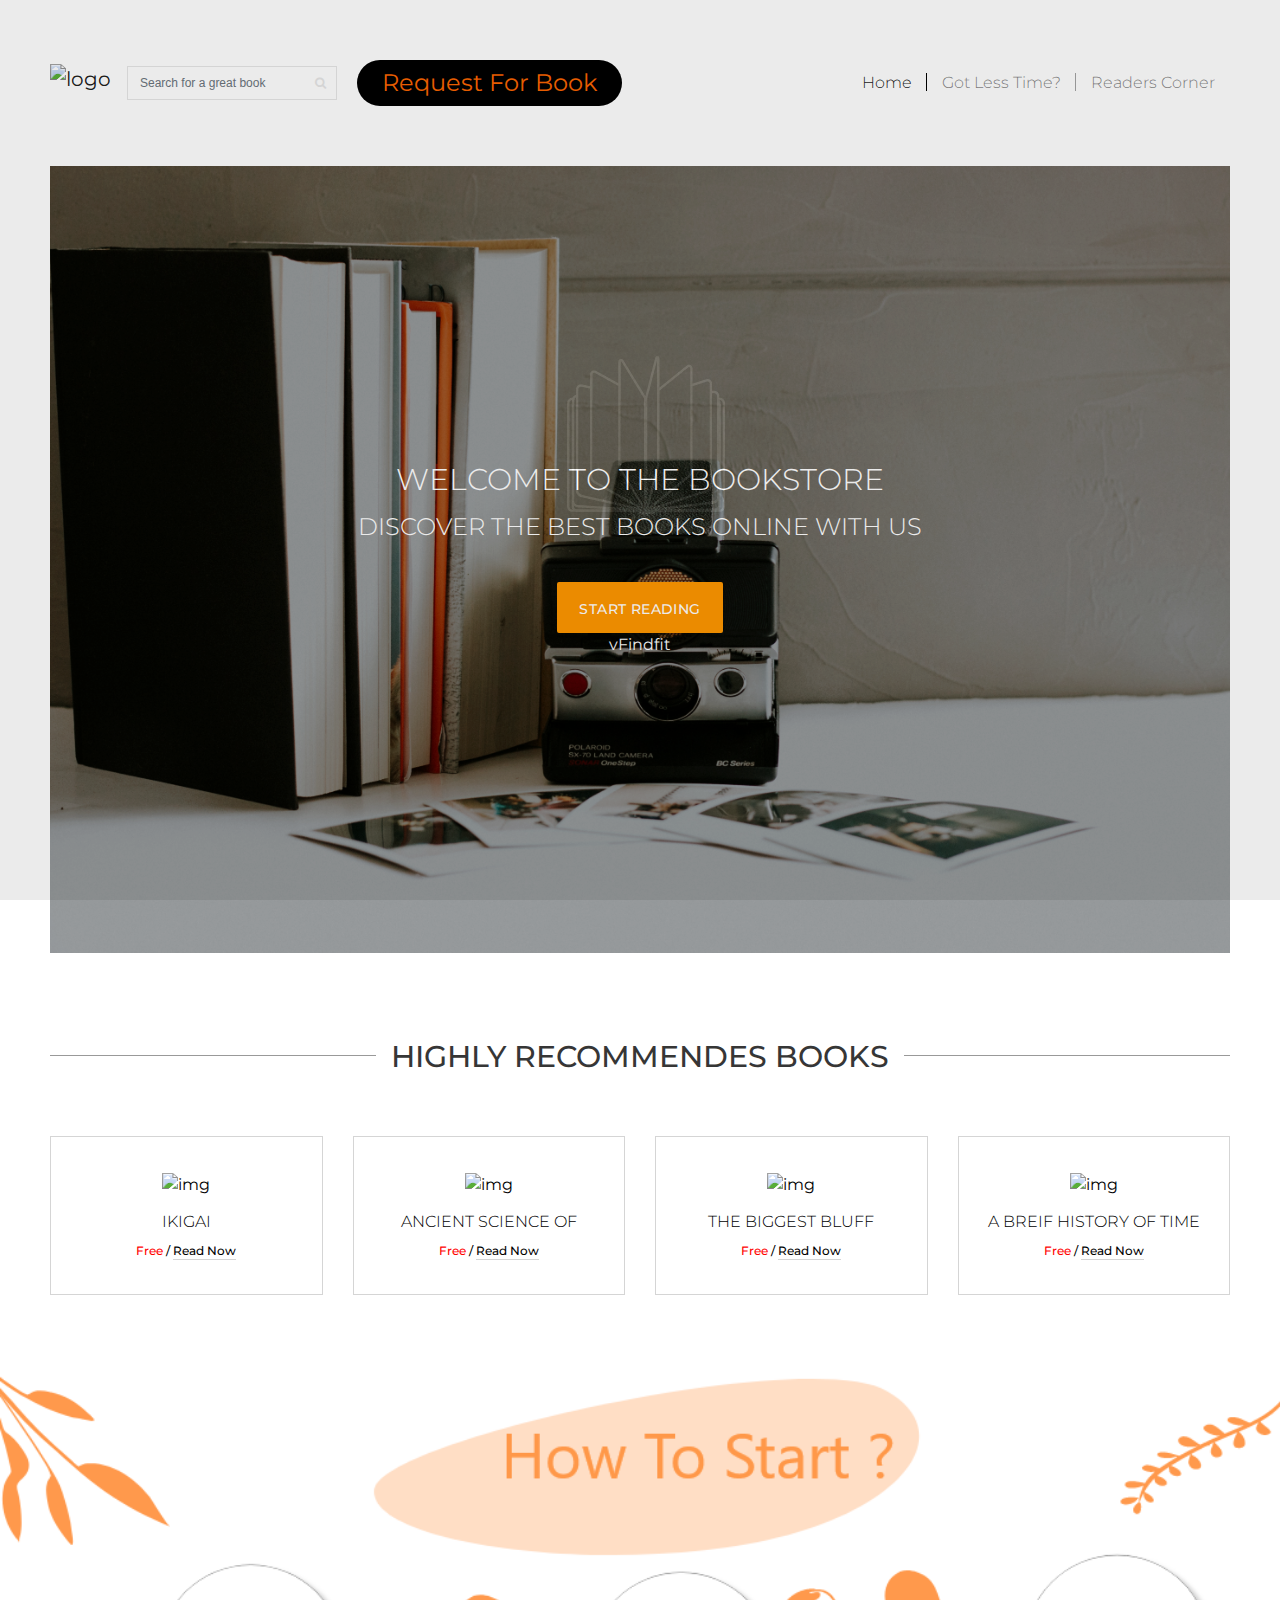
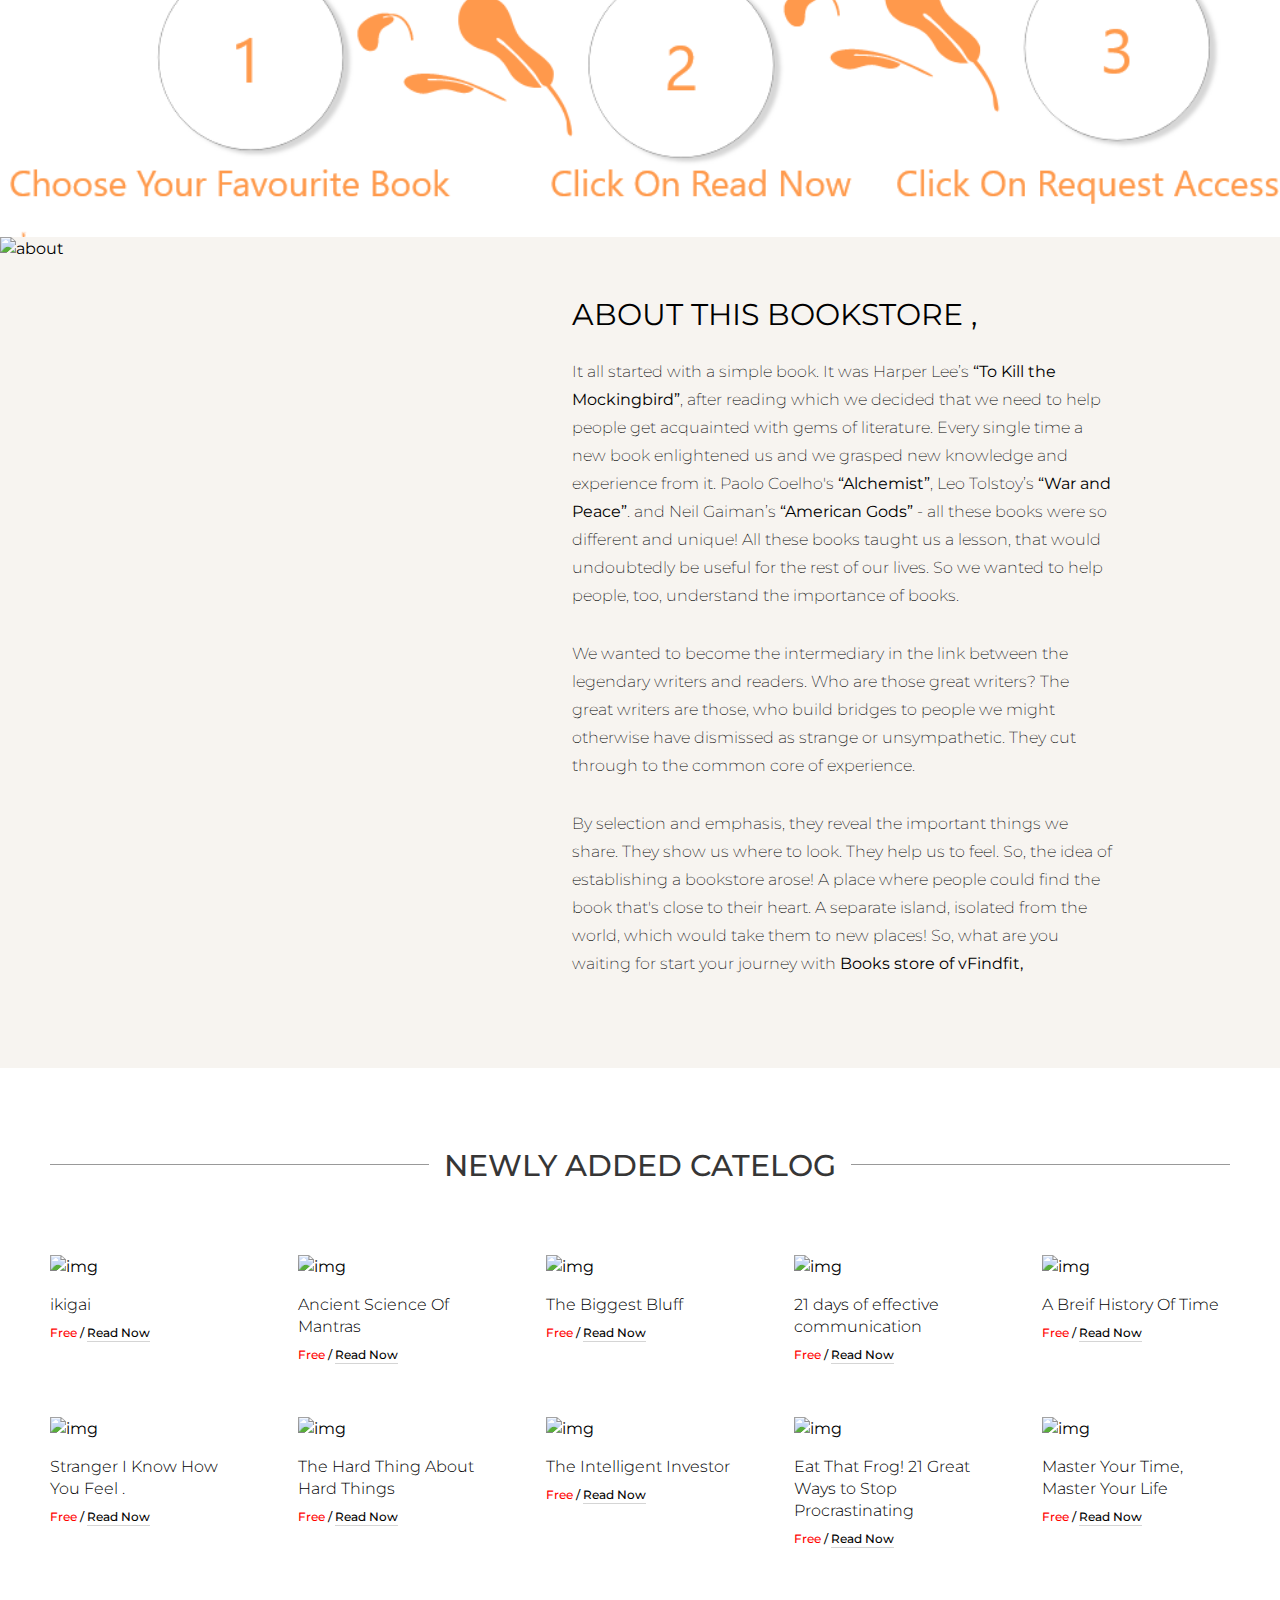
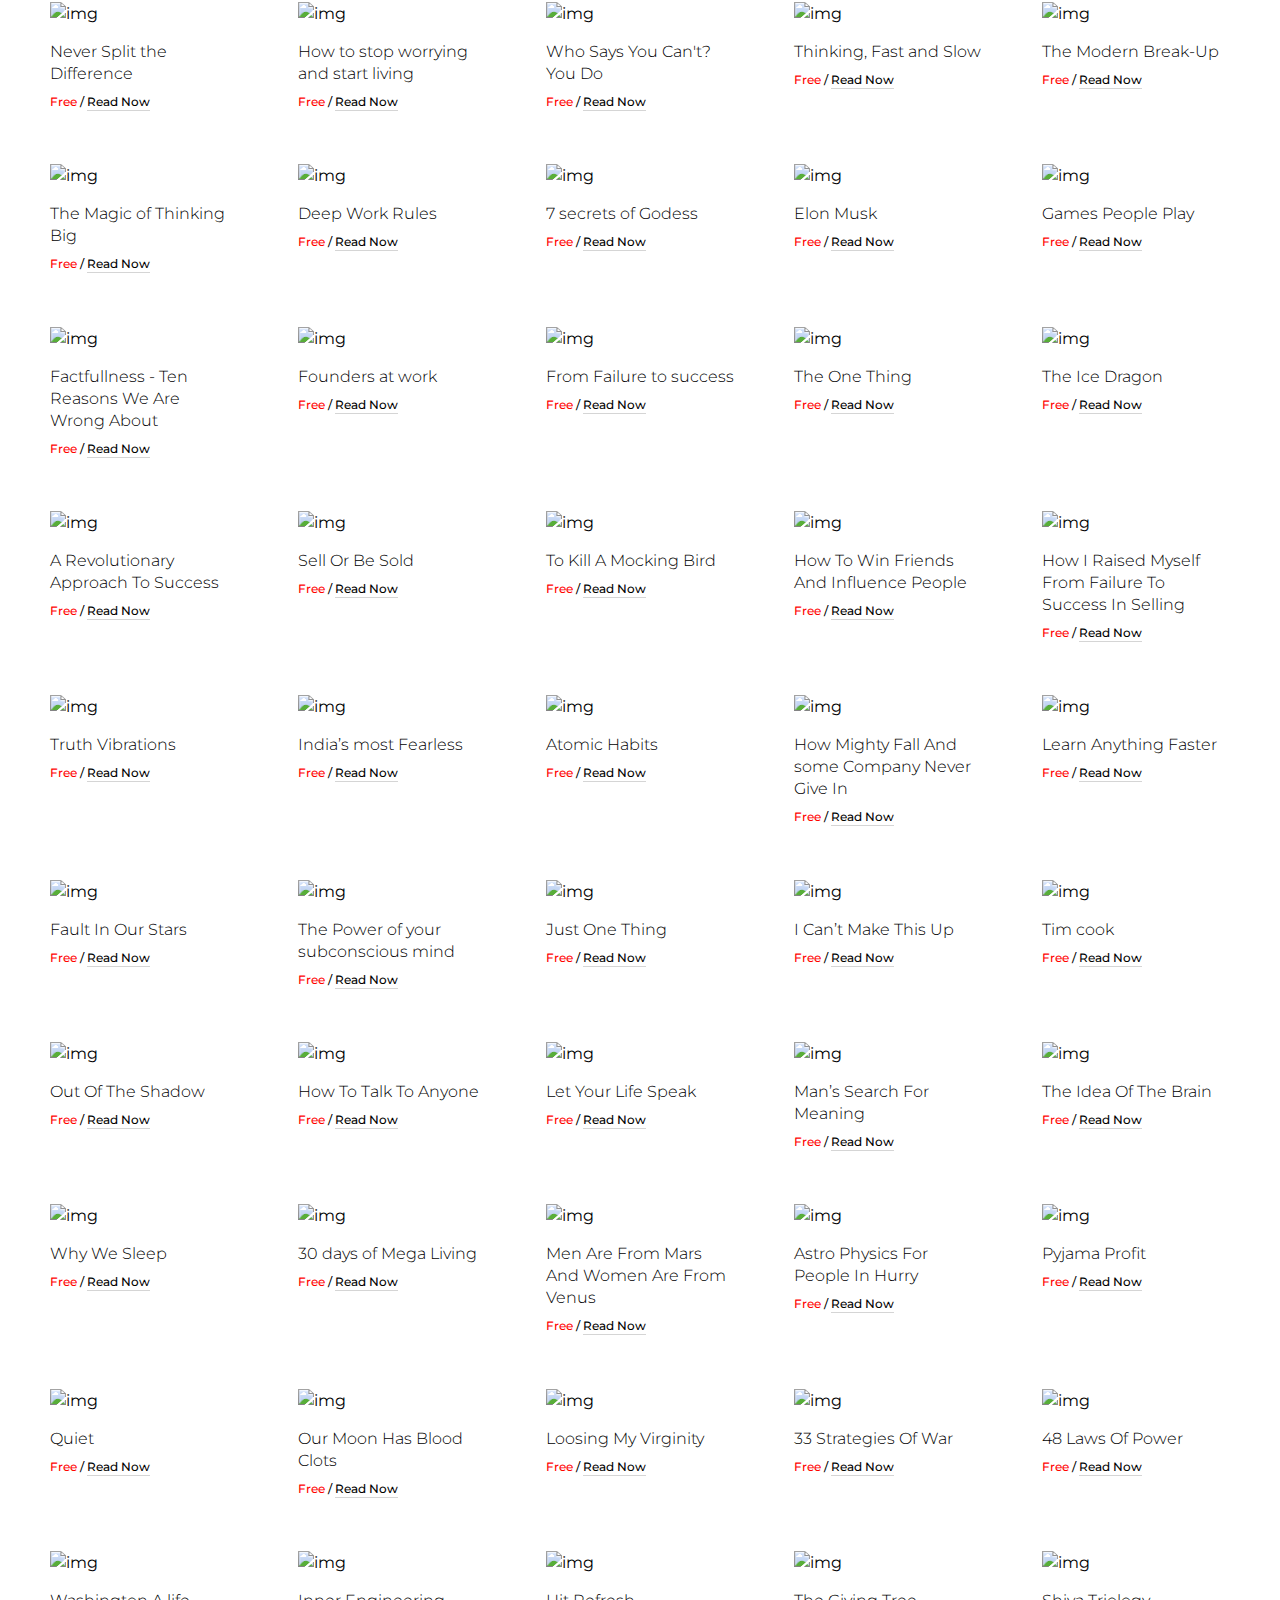
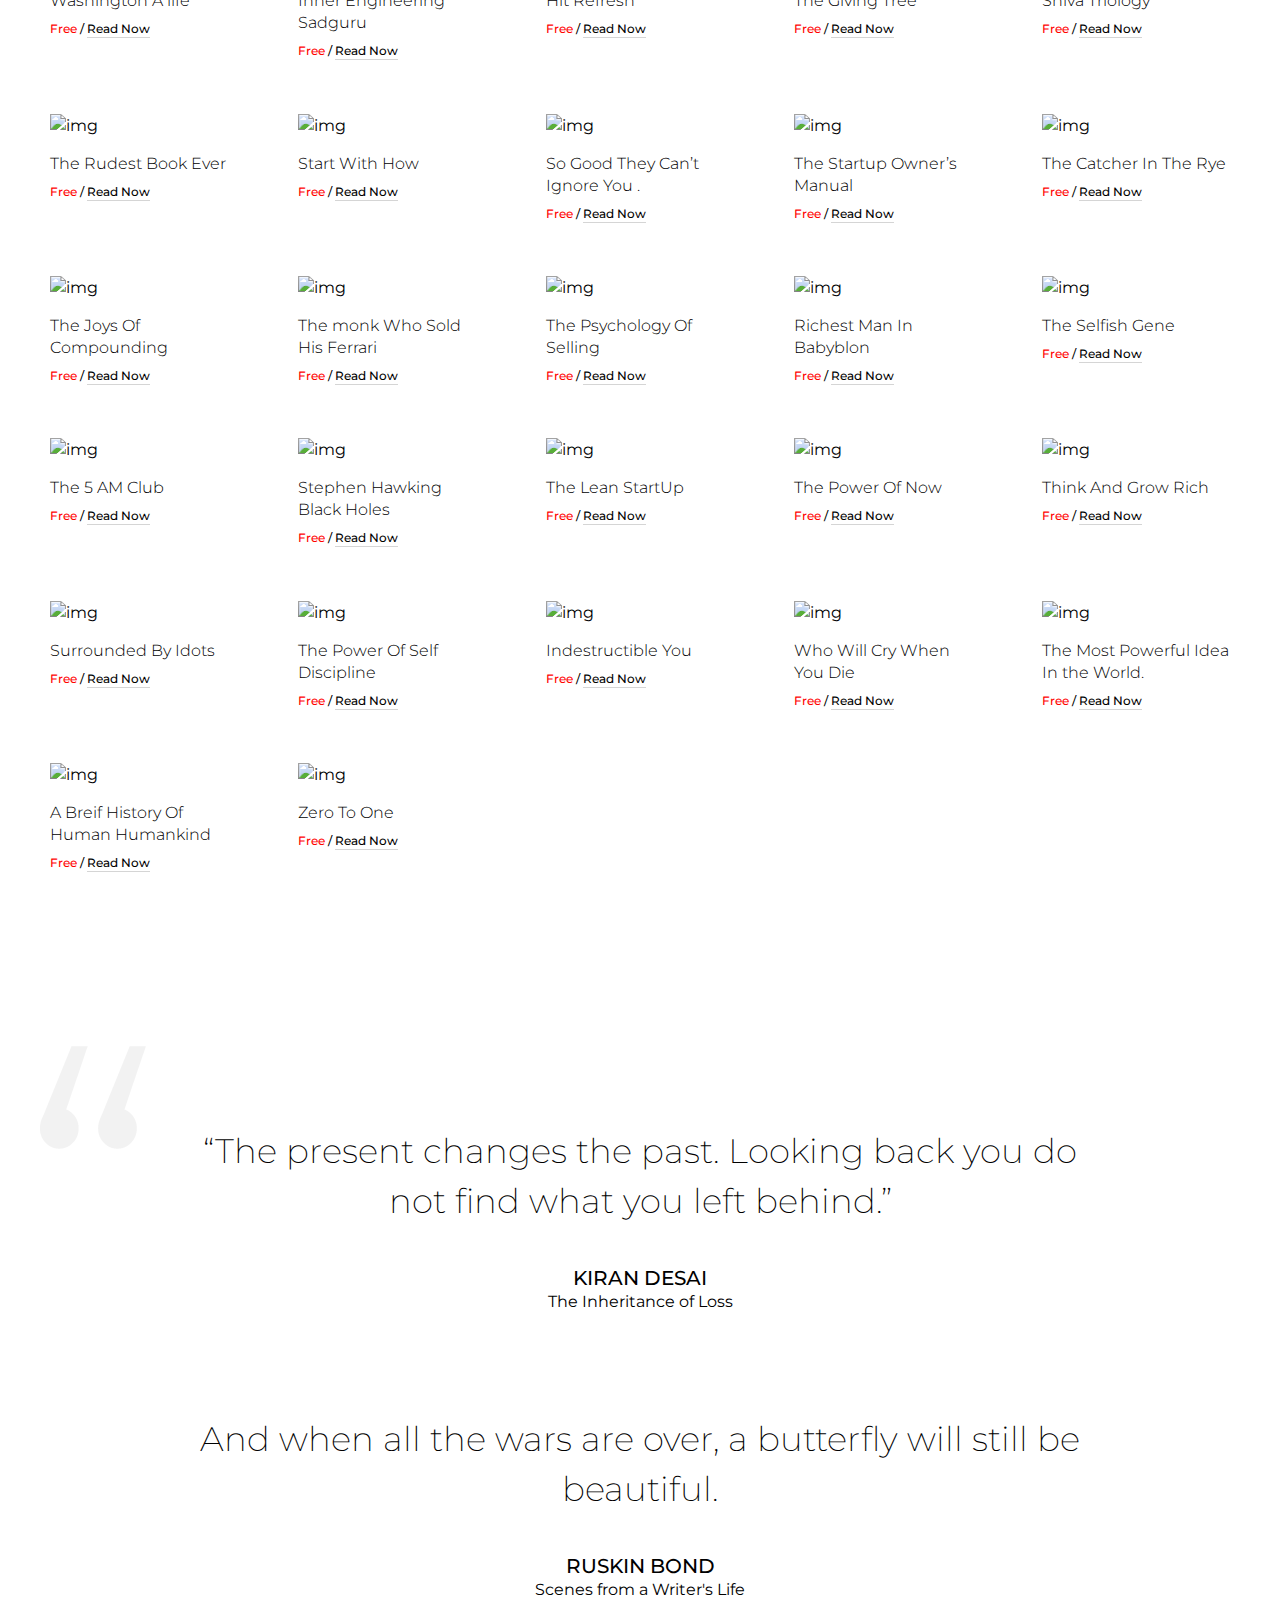
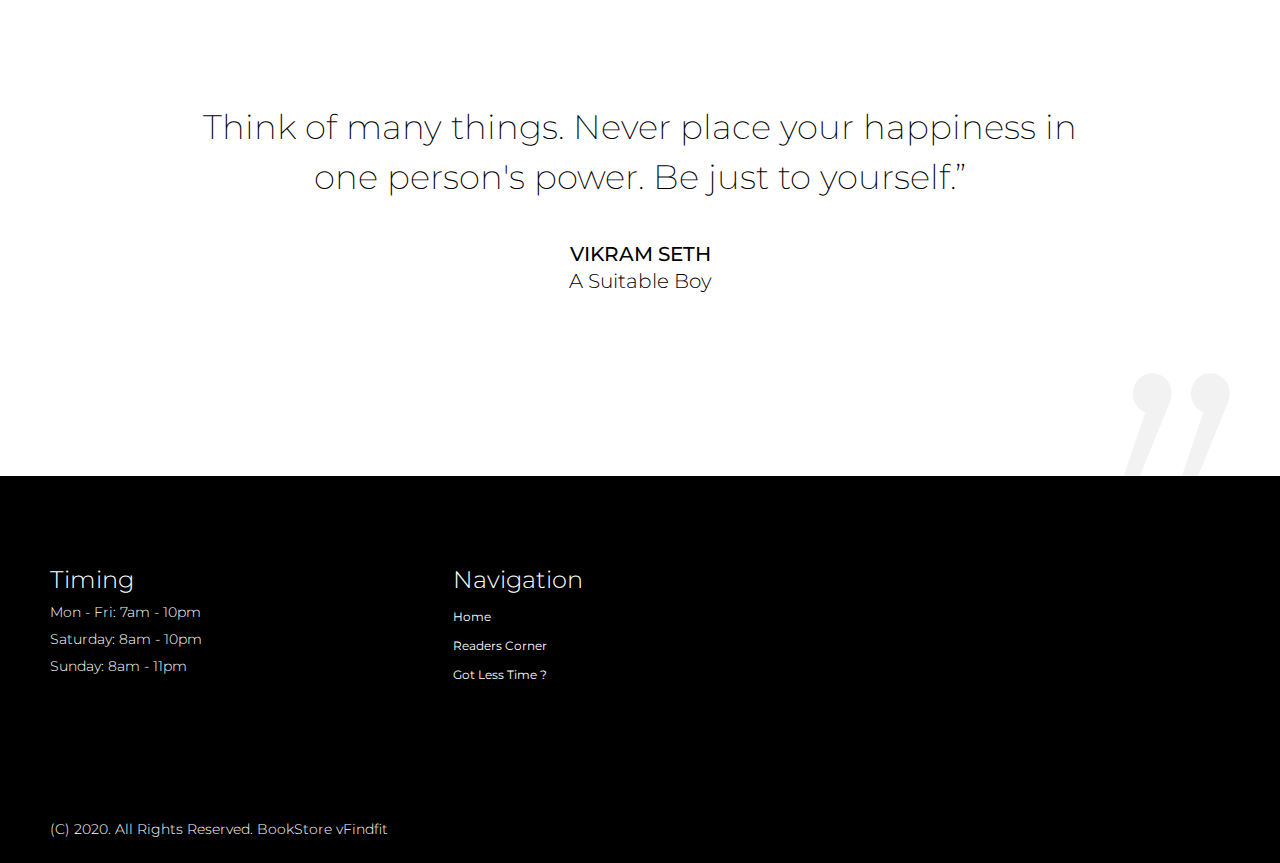
==== index.html @ 7e15204b "Update index.html" ====
<!DOCTYPE html>
<html lang="en">

<head>
    <meta charset="UTF-8">
    <title>Book Store</title>
    <meta name="viewport" content="width=device-width, initial-scale=1">
    <link rel="stylesheet" href="css/bootstrap.min.css">
    <link href="https://fonts.googleapis.com/css?family=Montserrat:200,300,400,500,600,700,800,900" rel="stylesheet">
    <link rel="stylesheet" href="https://cdnjs.cloudflare.com/ajax/libs/font-awesome/4.7.0/css/font-awesome.min.css">
    <link rel="stylesheet" type="text/css" href="css/owl.carousel.min.css">
  <link rel="stylesheet" href="css/styles.css">
  <script src="https://cdnjs.cloudflare.com/ajax/libs/jquery/3.4.1/jquery.min.js" charset="utf-8"></script>
 <script src="https://cdnjs.cloudflare.com/ajax/libs/jquery/3.5.0/jquery.min.js"></script>
  <script>
  </script>
</head>
<style>@keyframes loading5{
    0%{
        width: 0px;
        left: 0px;
        right: auto;
    }
    50%{
        width: 100%;
        left: 0px;
        right: auto;
    }
    51%{
        width: 100%;
        left: auto;
        right: 0px;
    }
    100%{
        width: 0%;
        left: auto;
        right: 0px;
    }

}
.loading-5{
    position: absolute;
    left: 0px;
    bottom: 0px;
    width: 0%;
    height: 100%;
    background:rgba(0, 0, 0,0.8);
    display: flex;
    align-items: center;
    justify-content: center;
    overflow: hidden;
    animation: loading5 1s ease infinite;

}
.loader-container{
	width: 100%;
	height: 100%;
	background: url(/images/loading.gif) no-repeat center center;
	background-color: #000000;
	position: fixed;
	display: flex;
	align-items: center;
	justify-content: center;
	z-index: 88888;
  }
  
button:active{
    transform: scale(.85);
}
button.activeloading .loading{
    visibility: visible;
    opacity: 1;
}
button .loading{
    opacity: 0;
    visibility: hidden;
}
button{
    padding: 5px 25px;
    font-size: 1.5rem;
    cursor: pointer;
    border: 0px;
    background: transparent;
    position: relative;
    margin: 20px;
    transition: all .25s ease;
    background:#000;
    border-radius: 28px;
    color: rgb(251, 101, 0);
    overflow: hidden;

}
   
   .container .row .item img{
        width: 200px;
        height: 255px;
    }
    #b2{
display: none;
    }
    #c1{
        background-image: url(request.png);
        background-position: center center;
        background-size: cover;
    }
    .request{
        color: rgb(251, 101, 0);
       text-decoration: none;

    }
    .request:hover{
        color: #fff;
        text-decoration: none;
    }
    .btn{
        scroll-behavior: smooth;
    }

    @media only screen and (max-width: 800px){
header .main-menu .form-inline {
    max-width: 206px;
}}
@media only screen and (max-width: 400px){
      button{
        padding: 5px 25px;
        font-size: 1.5rem;
      }
    }
</style>

<body>
    <div class="loader-container">
    </div>
    <header id="a">
       <!-- <div class="header-top">
            <div class="container">
                <div class="row">
                    <div class="col-md-3"><a href="#" class="web-url">www.books.vfindfit.com</a></div>
                     <div class="col-md-6">
                        <h5>Free Shipping Over $99 + 3 Free Samples With Every Order</h5></div>
                    <div class="col-md-3">
                        <span class="ph-number">Call : 800 1234 5678</span>
                    </div> 
                </div>
            </div>
        </div>-->
        <div class="main-menu">
            <div class="container">
                <nav class="navbar navbar-expand-lg navbar-light">
                    <a class="navbar-brand" href="index.html"><img src="images/BOOK.png" alt="logo"></a>
                    <form class="form-inline my-2 my-lg-0">
                        <input class="form-control mr-sm-2" id="searchbar" type="search"  onkeyup="search_animal()" placeholder="Search for a great book " aria-label="Search" name="search">
                        <span class="fa fa-search"></span>
                       
                    </form>
                    <button class="r" onclick="requ()">
                        <a href="https://forms.gle/oxTphXaQCLKPgeKX6"target="_blank" rel="noopener noreferrer"class="request" id="req">Request For Book</a>
                      <div class="loading-5 loading"></div>
                    </button>
                    <button class="navbar-toggler" type="button" data-toggle="collapse" data-target="#navbarSupportedContent" aria-controls="navbarSupportedContent" aria-expanded="false" aria-label="Toggle navigation">
                        <span class="navbar-toggler-icon"></span>
                    </button>
                    <div class="collapse navbar-collapse" id="navbarSupportedContent">
                        <ul class="navbar-nav ml-auto">
                            <li class="navbar-item active">
                                <a href="index.html" class="nav-link">Home</a>
                            </li>
                            <!-- <li class="navbar-item">
                                <a href="shop.html" class="nav-link">Shop</a>
                            </li> -->
                            <li class="navbar-item">
                                <a href="How%20.html" class="nav-link">Got Less Time?</a>
                            </li>
                             <li class="navbar-item">
                                <a href="readerscorner.html" class="nav-link">Readers Corner</a>
                            </li> 
                            <!-- <li class="navbar-item">
                                <a href="login.html" class="nav-link">Login</a>
                            </li> -->
                        </ul>
                        <!-- <div class="cart my-2 my-lg-0">
                            <span>
                                <i class="fa fa-shopping-cart" aria-hidden="true"></i></span>
                            <span class="quntity">3</span>
                        </div> -->
                       
                    </div>
                </nav>
            </div>
        </div>
    </header>
    <div id="jumbo">
    <section class="slider">
        <div class="container">
            <div id="owl-demo" class="owl-carousel owl-theme">
               <!-- <div class="item">
                    <div class="slide">
                        <img src="images/slide1.jpg" alt="slide1">
                        <div class="content">
                            <div class="title">
                                <h3>welcome to bookstore</h3>
                                <h5>Discover the best books online with us</h5>
                                <a href="#" class="btn">start Reading</a>
                            </div>
                        </div>
                    </div>
                </div> -->
                <div class="item">
                    <div class="slide">
                        <img src="images/slide2.jpg" alt="slide1">
                        <div class="content">
                            <div class="title">
                                <h3>welcome to the bookstore</h3>
                                <h5>Discover the best books online with us</h5>

                                <a href="#b1" class="btn">start Reading</a>
                              <br/> vFindfit
                            </div>
                        </div>
                    </div>
                </div>
                <!--<div class="item">
                    <div class="slide">
                        <img src="images/slide3.jpg" alt="slide1">
                        <div class="content">
                            <div class="title">
                                <h3>welcome to bookstore</h3>
                                <h5>Discover the best books online with us</h5>
                                <a href="#" class="btn">start Reading</a>
                            </div>
                        </div>
                    </div>
                </div>
                <div class="item">
                    <div class="slide">
                        <img src="images/slide4.jpg" alt="slide1">
                        <div class="content">
                            <div class="title">
                                <h3>welcome to bookstore</h3>
                                <h5>Discover the best books online with us</h5>
                                <a href="#" class="btn">start Reading</a>
                            </div>
                        </div>
                    </div>
                </div>-->
            </div>
        </div>
    </section>
    
    <button class="s" onclick="requ()">
        <a href="https://forms.gle/oxTphXaQCLKPgeKX6"target="_blank"rel="noopener noreferrer"class="request" id="req">Request For Book</a>
      <div class="loading-5 loading"></div>
    </button>
    <section class="recomended-sec">
        <div class="container">
            <div class="title">
                <h2><br> highly recommendes books</h2>
                <hr>
            </div>
            <div class="row">
                <div class="col-lg-3 col-md-6">
                    <div class="item">
                        <img src="https://images-na.ssl-images-amazon.com/images/I/81l3rZK4lnL.jpg" alt="img">
                        <h3>ikigai</h3>
                        <h6><span class="price">Free</span> / <a href="https://drive.google.com/file/d/1F7TQvQt7E9Cofs0jioQ0OSLrFkawFC4G/view?usp=sharing">Read Now</a></h6>
                        <div class="hover">
                            <a href="https://drive.google.com/file/d/1F7TQvQt7E9Cofs0jioQ0OSLrFkawFC4G/view?usp=sharing">
                            <span><i class="fa fa-long-arrow-right" aria-hidden="true"></i></span>
                            </a>
                        </div>
                    </div>
                </div>
                <div class="col-lg-3 col-md-6">
                    <div class="item">
                        <img src="https://i.gr-assets.com/images/S/compressed.photo.goodreads.com/books/1497372787l/35428340._SY475_.jpg" alt="img">
                        <h3>Ancient Science Of Mantras</h3>
                        <h6><span class="price">Free</span> / <a href="https://drive.google.com/file/d/1jMdzRy6zrjJvSWBjfYOD93B6mzPdqfO5/view?usp=sharing">Read Now</a></h6>
                        <!-- <span class="sale">Sale !</span> -->
                        <div class="hover">
                            <a href="https://drive.google.com/file/d/1jMdzRy6zrjJvSWBjfYOD93B6mzPdqfO5/view?usp=sharing">
                            <span><i class="fa fa-long-arrow-right" aria-hidden="true"></i></span>
                            </a>
                        </div>
                    </div>
                </div>
                <div class="col-lg-3 col-md-6">
                    <div class="item">
                        <img src=" https://images-na.ssl-images-amazon.com/images/I/41-jsI5OBsL._SX327_BO1,204,203,200_.jpg" alt="img">
                        <h3>The Biggest Bluff</h3>
                        <h6><span class="price">Free</span> / <a href="https://drive.google.com/file/d/15jM9vWNHjfhdOgh56TpDLfXCBU7vA06e/view?usp=sharing">Read Now</a></h6>
                        <div class="hover">
                            <a href="https://drive.google.com/file/d/15jM9vWNHjfhdOgh56TpDLfXCBU7vA06e/view?usp=sharing">
                            <span><i class="fa fa-long-arrow-right" aria-hidden="true"></i></span>
                            </a>
                        </div>
                    </div>
                </div>
                <div class="col-lg-3 col-md-6">
                    <div class="item">
                        <img src="https://images-na.ssl-images-amazon.com/images/I/51O0YgvNBpL._SX331_BO1,204,203,200_.jpg" alt="img">
                        <h3>A Breif History Of Time</h3>
                        <h6><span class="price">Free</span> / <a href="https://drive.google.com/file/d/10TAPkV5Mvc-v6kwbj9CuBpudUDQRU6C5/view?usp=sharFree">Read Now</a></h6>
                        <div class="hover">
                            <a href="https://drive.google.com/file/d/10TAPkV5Mvc-v6kwbj9CuBpudUDQRU6C5/view?usp=sharFree">
                            <span><i class="fa fa-long-arrow-right" aria-hidden="true"></i></span>
                            </a>
                        </div>
                    </div>
                </div>
            </div>
        </div>
    </section>
    
    
      <div><img src="images/how%20to%20start.png" alt="" width="100%" height="100%" style="vertical-align:middle">
    
       </div>
    
    
    <section class="about-sec">
        <div class="about-img">
            <img src="https://images.squarespace-cdn.com/content/v1/500d7112e4b0a738c57eaa53/1543937626618-LDIG7FU8AQAAH6XB1VMU/ke17ZwdGBToddI8pDm48kGVAqUhYrGdhEGudzFls7K1Zw-zPPgdn4jUwVcJE1ZvWQUxwkmyExglNqGp0IvTJZamWLI2zvYWH8K3-s_4yszcp2ryTI0HqTOaaUohrI8PI3qfRO8hJhbvfRCvNhjqrGe-PfXgVTpsvEoluIBTyvM0/typewriter.gif" alt="about">

           <!-- <figure style="background:url(./images/about-img.jpg)no-repeat;"></figure>-->
        </div>
        <div class="about-content">
            <h2>About this bookstore ,</h2>
            <p>It all started with a simple book. It was Harper Lee’s <b>“To Kill the Mockingbird”</b>, 
                after reading which we decided that we need to help people get acquainted with gems of literature. 
             Every single time a new book enlightened us and we grasped new knowledge and experience from it.
              Paolo Coelho's <b>“Alchemist”</b>, Leo Tolstoy’s <b>“War and Peace”</b>. and Neil Gaiman’s <b>“American Gods”</b> - 
              all these books were so different and unique! All these books taught us a lesson, that would undoubtedly 
              be useful for the rest of our lives. So we wanted to help people, too, understand the importance of books.  </p>
            <p>We wanted to become the intermediary in the link between the legendary writers and readers. 
                Who are those great writers? The great writers are those, who build bridges to people we might
                 otherwise have dismissed as strange or unsympathetic. They cut through to the common 
                 core of experience.</p>
            
            <p>By selection and emphasis, they reveal the important things we share. 
                They show us where to look. They help us to feel. So, the idea of establishing 
                a bookstore arose! A place where people could find the book that's close to their heart.
                 A separate island, isolated from the world, which would take them to new places! 
                 So, what are you waiting for start your journey with <b>Books store of vFindfit,</b></p>
            <!-- <div class="btn-sec">
                <a href="shop.html" class="btn yellow">shop books</a>
                <a href="login.html" class="btn black">subscriptions</a>
            </div> -->
        </div>
    </section>
    </div>
    <section class="recent-book-sec">
        <div class="container">
            <div class="title">
                <h2 id="b1">Newly added catelog</h2>
                <h2 id="b2">Books you Search for...</h2>
                <hr>
            </div>
            <div class="row">
                <div class="col-lg-2 col-md-3 col-sm-4">
                    <div class="item">
                        <!-- <img src="images/r1.jpg" alt="img"> -->
                        <img src="https://images-na.ssl-images-amazon.com/images/I/81l3rZK4lnL.jpg" alt="img">
                        <h3><a href="https://drive.google.com/file/d/1F7TQvQt7E9Cofs0jioQ0OSLrFkawFC4G/view?usp=sharing" class="vfindfitbook">ikigai</a></h3>
                        <h6><span class="price">Free</span> / <a href="https://drive.google.com/file/d/1F7TQvQt7E9Cofs0jioQ0OSLrFkawFC4G/view?usp=sharing">Read Now</a></h6>
                    </div>
                </div>
                <div class="col-lg-2 col-md-3 col-sm-4">
                    <div class="item">
                        <!-- <img src="images/r2.jpg" alt="img"> -->
                        <img src=" https://i.gr-assets.com/images/S/compressed.photo.goodreads.com/books/1497372787l/35428340._SY475_.jpg" alt="img">
                        <h3><a href="https://drive.google.com/file/d/1jMdzRy6zrjJvSWBjfYOD93B6mzPdqfO5/view?usp=sharing" class="vfindfitbook">Ancient Science Of Mantras</a></h3>
                        <h6><span class="price">Free</span> / <a href="https://drive.google.com/file/d/1jMdzRy6zrjJvSWBjfYOD93B6mzPdqfO5/view?usp=sharing">Read Now</a></h6>
                    </div>
                </div>
                <div class="col-lg-2 col-md-3 col-sm-4">
                    <div class="item">
                        <img src=" https://images-na.ssl-images-amazon.com/images/I/41-jsI5OBsL._SX327_BO1,204,203,200_.jpg" alt="img">
                        <h3><a href="https://drive.google.com/file/d/15jM9vWNHjfhdOgh56TpDLfXCBU7vA06e/view?usp=sharing" class="vfindfitbook">The Biggest Bluff</a></h3>
                        <h6><span class="price">Free</span> / <a href="https://drive.google.com/file/d/15jM9vWNHjfhdOgh56TpDLfXCBU7vA06e/view?usp=sharing">Read Now</a></h6>
                    </div>
                </div>
                <div class="col-lg-2 col-md-3 col-sm-4">
                    <div class="item">
                        <!-- <img src="images/r4.jpg" alt="img"> -->
                        <img src="https://kbimages1-a.akamaihd.net/05d83a2c-b5e1-41df-8ac6-80d9da94d16c/353/569/90/False/21-days-of-effective-communication-everyday-habits-and-exercises-to-improve-your-communication-skills-and-social-intelligence.jpg" alt="img">
                        <h3><a href="https://drive.google.com/file/d/1jNzqLF62Sz4tIGeeHDKSGf9pDj8nt_Ae/view?usp=sharing" class="vfindfitbook">21 days of effective communication </a></h3>
                        <h6><span class="price">Free</span> / <a href="https://drive.google.com/file/d/1jNzqLF62Sz4tIGeeHDKSGf9pDj8nt_Ae/view?usp=sharing">Read Now</a></h6>
                    </div>
                </div>
                <div class="col-lg-2 col-md-3 col-sm-4">
                    <div class="item">
                        <!-- <img src="images/r5.jpg" alt="img"> -->
                        <img src="https://images-na.ssl-images-amazon.com/images/I/51O0YgvNBpL._SX331_BO1,204,203,200_.jpg" alt="img">
                        <h3><a href="https://drive.google.com/file/d/10TAPkV5Mvc-v6kwbj9CuBpudUDQRU6C5/view?usp=sharing" class="vfindfitbook">A Breif History Of Time  </a></h3>
                        <h6><span class="price">Free</span> / <a href="https://drive.google.com/file/d/10TAPkV5Mvc-v6kwbj9CuBpudUDQRU6C5/view?usp=sharing">Read Now</a></h6>
                    </div>
                </div>
                <div class="col-lg-2 col-md-3 col-sm-4">
                    <div class="item">
                        <!-- <img src="images/r1.jpg" alt="img"> -->
                        <img src="https://rukminim1.flixcart.com/image/352/352/k2urhjk0/book/7/9/8/dear-stranger-i-know-how-you-feel-original-imafm44bxc8nbryc.jpeg?q=70" alt="img">
                        <h3><a href="https://drive.google.com/file/d/1vKqOj4hKmkIEQSRLkJl9hTUrcZI5QKG9/view?usp=sharing" class="vfindfitbook">Stranger I Know How You Feel .</a></h3>
                        <h6><span class="price">Free</span> / <a href="https://drive.google.com/file/d/1vKqOj4hKmkIEQSRLkJl9hTUrcZI5QKG9/view?usp=sharing">Read Now</a></h6>
                    </div>
                </div>
                <div class="col-lg-2 col-md-3 col-sm-4">
                    <div class="item">
                        <!-- <img src="images/r2.jpg" alt="img"> -->
                        <img src="https://i.gr-assets.com/images/S/compressed.photo.goodreads.com/books/1391109084l/20657434.jpg" alt="img">
                        <h3><a href="https://drive.google.com/file/d/1T-EmINmbpAbPo3lN6IvK_EV0GaCyMMOc/view?usp=nosharing" class="vfindfitbook">The Hard Thing About Hard Things </a></h3>
                        <h6><span class="price">Free</span> / <a href="https://drive.google.com/file/d/1T-EmINmbpAbPo3lN6IvK_EV0GaCyMMOc/view?usp=nosharing">Read Now</a></h6>
                    </div>
                </div>
                <div class="col-lg-2 col-md-3 col-sm-4">
                    <div class="item">
                        <!-- <img src="images/r3.jpg" alt="img"> -->
                        <img src="https://m.media-amazon.com/images/I/51Xur1KZWKL.jpg" alt="img">
                        <h3><a href="https://drive.google.com/file/d/1TF_5YohR4iA7DQpn3dLd4wwQLgPebyll/view?usp=sharing" class="vfindfitbook">The Intelligent Investor </a></h3>
                        <h6><span class="price">Free</span> / <a href="https://drive.google.com/file/d/1TF_5YohR4iA7DQpn3dLd4wwQLgPebyll/view?usp=sharing">Read Now</a></h6>
                    </div>
                </div>
                <div class="col-lg-2 col-md-3 col-sm-4">
                    <div class="item">
                        <!-- <img src="images/r4.jpg" alt="img"> -->
                        <img src="https://m.media-amazon.com/images/I/51eRBJgA9hL.jpg" alt="img">
                        <h3><a href="https://drive.google.com/file/d/1x7Ar8AnXlelLSIySu2dsdIJW5zzEq_d0/view?usp=sharing" class="vfindfitbook">Eat That Frog! 21 Great Ways to Stop Procrastinating</a></h3>
                        <h6><span class="price">Free</span> / <a href="https://drive.google.com/file/d/1x7Ar8AnXlelLSIySu2dsdIJW5zzEq_d0/view?usp=sharing">Read Now</a></h6>
                    </div>
                </div>
                <div class="col-lg-2 col-md-3 col-sm-4">
                    <div class="item">
                        <img src="https://images-na.ssl-images-amazon.com/images/I/51j5N3jUwlL._SY445_QL70_ML2_.jpg" alt="img">
                        <h3><a href="https://drive.google.com/file/d/1kJ55D37n-xJr3xDQIXCejyHNKYaR9er1/view?usp=sharing" class="vfindfitbook">Master Your Time, Master Your Life </a></h3>
                        <h6><span class="price">Free</span> / <a href="https://drive.google.com/file/d/1kJ55D37n-xJr3xDQIXCejyHNKYaR9er1/view?usp=sharing">Read Now</a></h6>
                    </div>
                </div>
                <div class="col-lg-2 col-md-3 col-sm-4">
                    <div class="item">
                        <img src="https://images-na.ssl-images-amazon.com/images/I/51hpw4PUtHL._SX324_BO1,204,203,200_.jpg" alt="img">
                        <h3><a href="https://drive.google.com/file/d/1JawWyz6mwLZQVo2SkHXgQdhjcOPurAU2/view?usp=sharing" class="vfindfitbook">Never Split the Difference</a></h3>
                        <h6><span class="price">Free</span> / <a href="https://drive.google.com/file/d/1JawWyz6mwLZQVo2SkHXgQdhjcOPurAU2/view?usp=sharing">Read Now</a></h6>
                    </div>
                </div>
                <div class="col-lg-2 col-md-3 col-sm-4">
                    <div class="item">
                        <img src="https://images-na.ssl-images-amazon.com/images/I/51StUBlb0rL._SX302_BO1,204,203,200_.jpg" alt="img">
                        <h3><a href="https://drive.google.com/file/d/1maZZGu46eMd2E0l06PPvyDrMMykFb43U/view?usp=sharing" class="vfindfitbook">How to stop worrying and start living</a></h3>
                        <h6><span class="price">Free</span> / <a href="https://drive.google.com/file/d/1maZZGu46eMd2E0l06PPvyDrMMykFb43U/view?usp=sharing">Read Now</a></h6>
                    </div>
                </div>
                <div class="col-lg-2 col-md-3 col-sm-4">
                    <div class="item">
                        <img src="https://images-na.ssl-images-amazon.com/images/I/51jR0s1nllL._SX310_BO1,204,203,200_.jpg" alt="img">
                        <h3><a href="https://drive.google.com/file/d/1ApH4Brrj3fMoD4N8Jv_RQdjAt6BzFVNN/view?usp=sharing" class="vfindfitbook">Who Says You Can't? You Do</a></h3>
                        <h6><span class="price">Free</span> / <a href="https://drive.google.com/file/d/1ApH4Brrj3fMoD4N8Jv_RQdjAt6BzFVNN/view?usp=sharing">Read Now</a></h6>
                    </div>
                </div>
                <div class="col-lg-2 col-md-3 col-sm-4">
                    <div class="item">
                        <img src="https://images-na.ssl-images-amazon.com/images/I/41wI53OEpCL._SX332_BO1,204,203,200_.jpg" alt="img">
                        <h3><a href="https://drive.google.com/file/d/1Yp0keD8Gu9QlS4cpKHwD5O6mQsTfW1BQ/view?usp=sharing" class="vfindfitbook">Thinking, Fast and Slow</a></h3>
                        <h6><span class="price">Free</span> / <a href="https://drive.google.com/file/d/1Yp0keD8Gu9QlS4cpKHwD5O6mQsTfW1BQ/view?usp=sharing">Read Now</a></h6>
                    </div>
                </div>
                <div class="col-lg-2 col-md-3 col-sm-4">
                    <div class="item">
                        <img src="https://images-na.ssl-images-amazon.com/images/I/41YOJ0fL7GL._SX322_BO1,204,203,200_.jpg" alt="img">
                        <h3><a href="https://drive.google.com/file/d/1Fn4CjSTCaPwUX7sLWov9LvVta4fre6GA/view?usp=sharing" class="vfindfitbook">The Modern Break-Up</a></h3>
                        <h6><span class="price">Free</span> / <a href="https://drive.google.com/file/d/1Fn4CjSTCaPwUX7sLWov9LvVta4fre6GA/view?usp=sharing">Read Now</a></h6>
                    </div>
                </div>
                <div class="col-lg-2 col-md-3 col-sm-4">
                    <div class="item">
                        <img src="https://images-na.ssl-images-amazon.com/images/I/719ovgJafDL.jpg" alt="img">
                        <h3><a href="https://drive.google.com/file/d/1bzxFsCGJ6zn0l7_MunOlwd6zsvzfhkra/view?usp=sharing" class="vfindfitbook">The Magic of Thinking Big</a></h3>
                        <h6><span class="price">Free</span> / <a href="https://drive.google.com/file/d/1bzxFsCGJ6zn0l7_MunOlwd6zsvzfhkra/view?usp=sharing">Read Now</a></h6>
                    </div>
                </div>
                <div class="col-lg-2 col-md-3 col-sm-4">
                    <div class="item">
                        <img src="https://images-na.ssl-images-amazon.com/images/I/418Mmq-lMLL._SX316_BO1,204,203,200_.jpg" alt="img">
                        <h3><a href="https://drive.google.com/file/d/1zL7PE321QdiI9A20XtrH6kbVNquoKNub/view?usp=sharing" class="vfindfitbook">Deep Work Rules</a></h3>
                        <h6><span class="price">Free</span> / <a href="https://drive.google.com/file/d/1zL7PE321QdiI9A20XtrH6kbVNquoKNub/view?usp=sharing">Read Now</a></h6>
                    </div>
                </div>
                <div class="col-lg-2 col-md-3 col-sm-4">
                    <div class="item">
                        <img src="https://images-na.ssl-images-amazon.com/images/I/51F4z2j1kyL._SX379_BO1,204,203,200_.jpg" alt="img">
                        <h3><a href="https://drive.google.com/file/d/19g4W79DZC1LNAo4e_pMuBmzPFTCEd21a/view?usp=sharing" class="vfindfitbook">7 secrets of Godess</a></h3>
                        <h6><span class="price">Free</span> / <a href="https://drive.google.com/file/d/19g4W79DZC1LNAo4e_pMuBmzPFTCEd21a/view?usp=sharing">Read Now</a></h6>
                    </div>
                </div>
                <div class="col-lg-2 col-md-3 col-sm-4">
                    <div class="item">
                        <img src="https://m.media-amazon.com/images/I/51tw6UjHpDL.jpg" alt="img">
                        <h3><a href="https://drive.google.com/file/d/1P27er8fIVUpAueKJcCSUx1fTebA-Zl03/view?usp=sharing" class="vfindfitbook">Elon Musk</a></h3>
                        <h6><span class="price">Free</span> / <a href="https://drive.google.com/file/d/1P27er8fIVUpAueKJcCSUx1fTebA-Zl03/view?usp=sharing">Read Now</a></h6>
                    </div>
                </div>
                <div class="col-lg-2 col-md-3 col-sm-4">
                    <div class="item">
                        <img src="https://images-na.ssl-images-amazon.com/images/I/51Mlx+QkN5L._SX324_BO1,204,203,200_.jpg" alt="img">
                        <h3><a href="https://drive.google.com/file/d/1_fxZfD0omdwg_5CfF3HDEqKFfHCvJJIV/view?usp=sharing" class="vfindfitbook">Games People Play</a></h3>
                        <h6><span class="price">Free</span> / <a href="https://drive.google.com/file/d/1_fxZfD0omdwg_5CfF3HDEqKFfHCvJJIV/view?usp=sharing">Read Now</a></h6>
                    </div>
                </div>
                <div class="col-lg-2 col-md-3 col-sm-4">
                    <div class="item">
                        <img src="https://images-na.ssl-images-amazon.com/images/I/51DhvV6a3mL._SX321_BO1,204,203,200_.jpg" alt="img">
                        <h3><a href="https://drive.google.com/file/d/1ofeLB2njirjJOcn1w_arhL7ddw-abNWC/view?usp=sharing" class="vfindfitbook">Factfullness - Ten Reasons We Are Wrong About </a></h3>
                        <h6><span class="price">Free</span> / <a href="https://drive.google.com/file/d/1ofeLB2njirjJOcn1w_arhL7ddw-abNWC/view?usp=sharing">Read Now</a></h6>
                    </div>
                </div>
                <div class="col-lg-2 col-md-3 col-sm-4">
                    <div class="item">
                        <img src="https://images-na.ssl-images-amazon.com/images/I/41lj+PPEhBL._SX331_BO1,204,203,200_.jpg" alt="img">
                        <h3><a href="https://drive.google.com/file/d/1OyLQPVhUQ6uJNK8Au4H3UVq8YjyVIdnK/view?usp=sharing" class="vfindfitbook">Founders at work </a></h3>
                        <h6><span class="price">Free</span> / <a href="https://drive.google.com/file/d/1OyLQPVhUQ6uJNK8Au4H3UVq8YjyVIdnK/view?usp=sharing">Read Now</a></h6>
                    </div>
                </div>
                <div class="col-lg-2 col-md-3 col-sm-4">
                    <div class="item">
                        <img src="https://images-na.ssl-images-amazon.com/images/I/51lfosuz2QL._SX312_BO1,204,203,200_.jpg" alt="img">
                        <h3><a href="https://drive.google.com/file/d/18kb1zcCqzsXY9ConbYS8T3cIfKb1BSd-/view?usp=sharing" class="vfindfitbook">From Failure to success </a></h3>
                        <h6><span class="price">Free</span> / <a href="https://drive.google.com/file/d/18kb1zcCqzsXY9ConbYS8T3cIfKb1BSd-/view?usp=sharing">Read Now</a></h6>
                    </div>
                </div>
                <div class="col-lg-2 col-md-3 col-sm-4">
                    <div class="item">
                        <img src="https://images-na.ssl-images-amazon.com/images/I/71yH0kYhRQL.jpg" alt="img">
                        <h3><a href="https://drive.google.com/file/d/1Bquku0CNrsjY9iOxa7wLrvMBpHDpgU-3/view?usp=sharing" class="vfindfitbook">The One Thing </a></h3>
                        <h6><span class="price">Free</span> / <a href="https://drive.google.com/file/d/1Bquku0CNrsjY9iOxa7wLrvMBpHDpgU-3/view?usp=sharing">Read Now</a></h6>
                    </div>
                </div>
                <div class="col-lg-2 col-md-3 col-sm-4">
                    <div class="item">
                        <img src="https://images-eu.ssl-images-amazon.com/images/I/5191IB3YrGL._SY445_QL70_ML2_.jpg" alt="img">
                        <h3><a href="https://drive.google.com/file/d/1LudXUO0ncSatWVlDNwl7EwegzMC_Cldu/view?usp=sharing" class="vfindfitbook">The Ice Dragon </a></h3>
                        <h6><span class="price">Free</span> / <a href="https://drive.google.com/file/d/1LudXUO0ncSatWVlDNwl7EwegzMC_Cldu/view?usp=sharing">Read Now</a></h6>
                    </div>
                </div>
                <div class="col-lg-2 col-md-3 col-sm-4">
                    <div class="item">
                        <img src="https://images-na.ssl-images-amazon.com/images/I/71jFzS5DFdL.jpg" alt="img">
                        <h3><a href="https://drive.google.com/file/d/1GiyM_ocEN5O9riZlsLgClxXv44j0pH5G/view?usp=sharing" class="vfindfitbook">A Revolutionary Approach To Success</a></h3>
                        <h6><span class="price">Free</span> / <a href="https://drive.google.com/file/d/1GiyM_ocEN5O9riZlsLgClxXv44j0pH5G/view?usp=sharing">Read Now</a></h6>
                    </div>
                </div>
                <div class="col-lg-2 col-md-3 col-sm-4">
                    <div class="item">
                        <img src="https://images-na.ssl-images-amazon.com/images/I/41jVx9H8-QL._SX322_BO1,204,203,200_.jpg" alt="img">
                        <h3><a href="https://drive.google.com/file/d/1td0Un-XbS4wBe6IsHfRONQ4RTUidZA-s/view?usp=sharing" class="vfindfitbook">Sell Or Be Sold </a></h3>
                        <h6><span class="price">Free</span> / <a href="https://drive.google.com/file/d/1td0Un-XbS4wBe6IsHfRONQ4RTUidZA-s/view?usp=sharing">Read Now</a></h6>
                    </div>
                </div>
                <div class="col-lg-2 col-md-3 col-sm-4">
                    <div class="item">
                        <img src="https://cdn.britannica.com/21/182021-050-666DB6B1/book-cover-To-Kill-a-Mockingbird-many-1961.jpg" alt="img">
                        <h3><a href="https://drive.google.com/file/d/1ht-X5UK0x8QiBXf0G_RFYyKVHesjTGAH/view?usp=sharing" class="vfindfitbook">To Kill A Mocking Bird</a></h3>
                        <h6><span class="price">Free</span> / <a href="https://drive.google.com/file/d/1ht-X5UK0x8QiBXf0G_RFYyKVHesjTGAH/view?usp=sharing">Read Now</a></h6>
                    </div>
                </div>
                <div class="col-lg-2 col-md-3 col-sm-4">
                    <div class="item">
                        <img src="https://images-na.ssl-images-amazon.com/images/I/61e27dewafL.jpg" alt="img">
                        <h3><a href="https://drive.google.com/file/d/17WROuEod_yYmqEhlaAUIV-gXvsDdspQl/view?usp=sharing" class="vfindfitbook">How To Win Friends And Influence People </a></h3>
                        <h6><span class="price">Free</span> / <a href="https://drive.google.com/file/d/17WROuEod_yYmqEhlaAUIV-gXvsDdspQl/view?usp=sharing">Read Now</a></h6>
                    </div>
                </div>
                <div class="col-lg-2 col-md-3 col-sm-4">
                    <div class="item">
                        <img src="https://images-na.ssl-images-amazon.com/images/I/713aAMWFJ4L.jpg" alt="img">
                        <h3><a href="https://drive.google.com/file/d/1fTrx6qnmxQx7SrpJAwZkSyN1ZezNa5Ay/view?usp=sharing" class="vfindfitbook">How I Raised Myself From Failure To Success In Selling </a></h3>
                        <h6><span class="price">Free</span> / <a href="https://drive.google.com/file/d/1fTrx6qnmxQx7SrpJAwZkSyN1ZezNa5Ay/view?usp=sharing">Read Now</a></h6>
                    </div>
                </div>
                <div class="col-lg-2 col-md-3 col-sm-4">
                    <div class="item">
                        <img src="https://kbimages1-a.akamaihd.net/b86ef33c-8f27-48fa-a136-f80cab28b736/1200/1200/False/truth-vibrations-david-icke-s-journey-from-tv-celebrity-to-world-visionary.jpg" alt="img">
                        <h3><a href="https://drive.google.com/file/d/1AolsfvlQXL7oTqNWvPdOIFxVK9PMZbBu/view?usp=sharing" class="vfindfitbook">Truth Vibrations </a></h3>
                        <h6><span class="price">Free</span> / <a href="https://drive.google.com/file/d/1AolsfvlQXL7oTqNWvPdOIFxVK9PMZbBu/view?usp=sharing">Read Now</a></h6>
                    </div>
                </div>
                <div class="col-lg-2 col-md-3 col-sm-4">
                    <div class="item">
                        <img src="https://m.media-amazon.com/images/I/51hcpuzLGdL.jpg" alt="img">
                        <h3><a href="https://drive.google.com/file/d/1h6zTXy3zKR0JMnMQsAQL7li_--nr-vd3/view?usp=sharing" class="vfindfitbook">India’s most Fearless </a></h3>
                        <h6><span class="price">Free</span> / <a href="https://drive.google.com/file/d/1h6zTXy3zKR0JMnMQsAQL7li_--nr-vd3/view?usp=sharing">Read Now</a></h6>
                    </div>
                </div>
                <div class="col-lg-2 col-md-3 col-sm-4">
                    <div class="item">
                        <img src="https://m.media-amazon.com/images/I/51Tlm0GZTXL.jpg" alt="img">
                        <h3><a href="https://drive.google.com/file/d/1h6zTXy3zKR0JMnMQsAQL7li_--nr-vd3/view?usp=sharing" class="vfindfitbook">Atomic Habits </a></h3>
                        <h6><span class="price">Free</span> / <a href="https://drive.google.com/file/d/1h6zTXy3zKR0JMnMQsAQL7li_--nr-vd3/view?usp=sharing">Read Now</a></h6>
                    </div>
                </div>
                <div class="col-lg-2 col-md-3 col-sm-4">
                    <div class="item">
                        <img src="https://images-na.ssl-images-amazon.com/images/I/4177Wpz78VL._SX322_BO1,204,203,200_.jpg" alt="img">
                        <h3><a href="https://drive.google.com/file/d/1UtnuZj3VP65NiWfxAyUhT4WRPWh3Sg1Z/view?usp=sharing" class="vfindfitbook">How Mighty Fall And some Company Never Give In</a></h3>
                        <h6><span class="price">Free</span> / <a href="https://drive.google.com/file/d/1UtnuZj3VP65NiWfxAyUhT4WRPWh3Sg1Z/view?usp=sharing">Read Now</a></h6>
                    </div>
                </div>
                <div class="col-lg-2 col-md-3 col-sm-4">
                    <div class="item">
                        <img src="https://images-na.ssl-images-amazon.com/images/I/71NApfLNYjL.jpg" alt="img">
                        <h3><a href="https://drive.google.com/file/d/1JOxfaB27PEeda0zo1Q3IuK-GN4-pSUsl/view?usp=sharing" class="vfindfitbook">Learn Anything Faster </a></h3>
                        <h6><span class="price">Free</span> / <a href="https://drive.google.com/file/d/1JOxfaB27PEeda0zo1Q3IuK-GN4-pSUsl/view?usp=sharing">Read Now</a></h6>
                    </div>
                </div>
                <div class="col-lg-2 col-md-3 col-sm-4">
                    <div class="item">
                        <img src="https://images-na.ssl-images-amazon.com/images/I/81qT0z5VxNL.jpg" alt="img">
                        <h3><a href="https://drive.google.com/file/d/1093zUkZe9BPMqnMsOZvjHwf0thliIVia/view?usp=sharing" class="vfindfitbook">Fault In Our Stars </a></h3>
                        <h6><span class="price">Free</span> / <a href="https://drive.google.com/file/d/1093zUkZe9BPMqnMsOZvjHwf0thliIVia/view?usp=sharing">Read Now</a></h6>
                    </div>
                </div>
                <div class="col-lg-2 col-md-3 col-sm-4">
                    <div class="item">
                        <img src="https://images-na.ssl-images-amazon.com/images/I/51QTTApN-XL._SX324_BO1,204,203,200_.jpg" alt="img">
                        <h3><a href="https://drive.google.com/file/d/1wPMryAcl9XhIrkCMn0VhvSBMXXSEEZZ3/view?usp=sharing" class="vfindfitbook">The Power of your subconscious mind</a></h3>
                        <h6><span class="price">Free</span> / <a href="https://drive.google.com/file/d/1wPMryAcl9XhIrkCMn0VhvSBMXXSEEZZ3/view?usp=sharing">Read Now</a></h6>
                    </div>
                </div>
                <div class="col-lg-2 col-md-3 col-sm-4">
                    <div class="item">
                        <img src="https://media.wiley.com/product_data/coverImage300/35/04717387/0471738735.jpg" alt="img">
                        <h3><a href="https://drive.google.com/file/d/15D-bHUtjAsi1uzItJGZzZ07NcTJQZlqj/view?usp=sharing" class="vfindfitbook">Just One Thing </a></h3>
                        <h6><span class="price">Free</span> / <a href="https://drive.google.com/file/d/15D-bHUtjAsi1uzItJGZzZ07NcTJQZlqj/view?usp=sharing">Read Now</a></h6>
                    </div>
                </div>
                <div class="col-lg-2 col-md-3 col-sm-4">
                    <div class="item">
                        <img src="https://images-na.ssl-images-amazon.com/images/I/81SiQQfAW+L.jpg" alt="img">
                        <h3><a href="https://drive.google.com/file/d/1YfWH2SzI6bS9Xn6CjjNE6BIJIvqPw1Ly/view?usp=sharing" class="vfindfitbook">I Can’t Make This Up</a></h3>
                        <h6><span class="price">Free</span> / <a href="https://drive.google.com/file/d/1YfWH2SzI6bS9Xn6CjjNE6BIJIvqPw1Ly/view?usp=sharing">Read Now</a></h6>
                    </div>
                </div>
                <div class="col-lg-2 col-md-3 col-sm-4">
                    <div class="item">
                        <img src="https://images-na.ssl-images-amazon.com/images/I/41vY+MESvBL._SX329_BO1,204,203,200_.jpg" alt="img">
                        <h3><a href="https://drive.google.com/file/d/1WuZ8BK_HnYmkU2Cq4t3LWwjnV742g8z6/view?usp=sharing" class="vfindfitbook">Tim cook</a></h3>
                        <h6><span class="price">Free</span> / <a href="https://drive.google.com/file/d/1WuZ8BK_HnYmkU2Cq4t3LWwjnV742g8z6/view?usp=sharing">Read Now</a></h6>
                    </div>
                </div>
                <div class="col-lg-2 col-md-3 col-sm-4">
                    <div class="item">
                        <img src="https://images-na.ssl-images-amazon.com/images/I/51kmI3AdGnL._SX301_BO1,204,203,200_.jpg" alt="img">
                        <h3><a href="https://drive.google.com/file/d/18KClv3pGdFpAAqfoM2PpWc72iNhCx_vy/view?usp=sharing" class="vfindfitbook">Out Of The Shadow </a></h3>
                        <h6><span class="price">Free</span> / <a href="https://drive.google.com/file/d/18KClv3pGdFpAAqfoM2PpWc72iNhCx_vy/view?usp=sharing">Read Now</a></h6>
                    </div>
                </div>
                <div class="col-lg-2 col-md-3 col-sm-4">
                    <div class="item">
                        <img src="https://images-na.ssl-images-amazon.com/images/I/61MLInWDeJL.jpg" alt="img">
                        <h3><a href="https://drive.google.com/file/d/1RHTjste2yQfjO4-PHzxDDd00WJu2E-SB/view?usp=sharing" class="vfindfitbook">How To Talk To Anyone</a></h3>
                        <h6><span class="price">Free</span> / <a href="https://drive.google.com/file/d/1RHTjste2yQfjO4-PHzxDDd00WJu2E-SB/view?usp=sharing">Read Now</a></h6>
                    </div>
                </div>
                <div class="col-lg-2 col-md-3 col-sm-4">
                    <div class="item">
                        <img src="https://images-eu.ssl-images-amazon.com/images/I/411oMyaX7vL._SY445_QL70_ML2_.jpg" alt="img">
                        <h3><a href="https://drive.google.com/file/d/1xlWJYQ9gzVRihAy6lMwDmHNeM2UMP7Ow/view?usp=sharing" class="vfindfitbook">Let Your Life Speak </a></h3>
                        <h6><span class="price">Free</span> / <a href="https://drive.google.com/file/d/1xlWJYQ9gzVRihAy6lMwDmHNeM2UMP7Ow/view?usp=sharing">Read Now</a></h6>
                    </div>
                </div>
                <div class="col-lg-2 col-md-3 col-sm-4">
                    <div class="item">
                        <img src="https://images-na.ssl-images-amazon.com/images/I/61x7PHVi3pL.jpg" alt="img">
                        <h3><a href="https://drive.google.com/file/d/1J0VOztRbc9AkZK91FZP-gd6BoI9YKnH8/view?usp=sharing" class="vfindfitbook">Man’s Search For Meaning </a></h3>
                        <h6><span class="price">Free</span> / <a href="https://drive.google.com/file/d/1J0VOztRbc9AkZK91FZP-gd6BoI9YKnH8/view?usp=sharing">Read Now</a></h6>
                    </div>
                </div>
                <div class="col-lg-2 col-md-3 col-sm-4">
                    <div class="item">
                        <img src="https://images-na.ssl-images-amazon.com/images/I/41TFXNB0Z3L._SX323_BO1,204,203,200_.jpg" alt="img">
                        <h3><a href="https://drive.google.com/file/d/1qrjw1D9tRt1hMa5NNx22069rqaZ4tmzp/view?usp=sharing" class="vfindfitbook">The Idea Of The Brain </a></h3>
                        <h6><span class="price">Free</span> / <a href="https://drive.google.com/file/d/1qrjw1D9tRt1hMa5NNx22069rqaZ4tmzp/view?usp=sharing">Read Now</a></h6>
                    </div>
                </div>
                <div class="col-lg-2 col-md-3 col-sm-4">
                    <div class="item">
                        <img src="https://images-na.ssl-images-amazon.com/images/I/8174kfNgcwL.jpg" alt="img">
                        <h3><a href="https://drive.google.com/file/d/19dYqJ-0dbIz3eLnYKQsgAqiI_Ud2o87D/view?usp=sharing" class="vfindfitbook">Why We Sleep</a></h3>
                        <h6><span class="price">Free</span> / <a href="https://drive.google.com/file/d/19dYqJ-0dbIz3eLnYKQsgAqiI_Ud2o87D/view?usp=sharing">Read Now</a></h6>
                    </div>
                </div>
                <div class="col-lg-2 col-md-3 col-sm-4">
                    <div class="item">
                        <img src="https://i.gr-assets.com/images/S/compressed.photo.goodreads.com/books/1392712593l/20838660.jpg" alt="img">
                        <h3><a href="https://drive.google.com/file/d/1JqiR8XWU0rQe7tMTAxLa9pyxyx2X19gG/view?usp=sharing" class="vfindfitbook"> 30 days of Mega Living </a></h3>
                        <h6><span class="price">Free</span> / <a href="https://drive.google.com/file/d/1JqiR8XWU0rQe7tMTAxLa9pyxyx2X19gG/view?usp=sharing">Read Now</a></h6>
                    </div>
                </div>
                <div class="col-lg-2 col-md-3 col-sm-4">
                    <div class="item">
                        <img src="https://images-na.ssl-images-amazon.com/images/I/81RfW9mFkEL.jpg" alt="img">
                        <h3><a href="https://drive.google.com/file/d/1RfGyBT6u80ksM8XID4x-AvrVrqTQ8b8M/view?usp=sharing" class="vfindfitbook">Men Are From Mars And Women Are From Venus </a></h3>
                        <h6><span class="price">Free</span> / <a href="https://drive.google.com/file/d/1RfGyBT6u80ksM8XID4x-AvrVrqTQ8b8M/view?usp=sharing">Read Now</a></h6>
                    </div>
                </div>
                <div class="col-lg-2 col-md-3 col-sm-4">
                    <div class="item">
                        <img src="https://images-na.ssl-images-amazon.com/images/I/91w70Ax2LhL.jpg" alt="img">
                        <h3><a href="https://drive.google.com/file/d/1TJPpooWcZRA8pdSszG2d42oUyWJ1EGmd/view?usp=sharing" class="vfindfitbook">Astro Physics For People In Hurry </a></h3>
                        <h6><span class="price">Free</span> / <a href="https://drive.google.com/file/d/1TJPpooWcZRA8pdSszG2d42oUyWJ1EGmd/view?usp=sharing">Read Now</a></h6>
                    </div>
                </div>
                <div class="col-lg-2 col-md-3 col-sm-4">
                    <div class="item">
                        <img src="https://images-na.ssl-images-amazon.com/images/I/41CJpYdqVwL.jpg" alt="img">
                        <h3><a href="https://drive.google.com/file/d/1tiQmvKaJZQQIHfIw7SWz8FVC3gpjJXnZ/view?usp=sharing" class="vfindfitbook">Pyjama Profit </a></h3>
                        <h6><span class="price">Free</span> / <a href="https://drive.google.com/file/d/1tiQmvKaJZQQIHfIw7SWz8FVC3gpjJXnZ/view?usp=sharing">Read Now</a></h6>
                    </div>
                </div>
                <div class="col-lg-2 col-md-3 col-sm-4">
                    <div class="item">
                        <img src="https://images-na.ssl-images-amazon.com/images/I/41p5oWL3ryL._SX307_BO1,204,203,200_.jpg" alt="img">
                        <h3><a href="https://drive.google.com/file/d/1nG4l2jn4KzTPnSe9c_GeJ4PPOPKhBReF/view?usp=sharing" class="vfindfitbook">Quiet</a></h3>
                        <h6><span class="price">Free</span> / <a href="https://drive.google.com/file/d/1nG4l2jn4KzTPnSe9c_GeJ4PPOPKhBReF/view?usp=sharing">Read Now</a></h6>
                    </div>
                </div>
                <div class="col-lg-2 col-md-3 col-sm-4">
                    <div class="item">
                        <img src="https://images-na.ssl-images-amazon.com/images/I/81Fi8qWVfHL.jpg" alt="img">
                        <h3><a href="https://drive.google.com/file/d/1zKT3b8OtOx1dZsrZt6imoCTsCM9xCslY/view?usp=sharing" class="vfindfitbook">Our Moon Has Blood Clots  </a></h3>
                        <h6><span class="price">Free</span> / <a href="https://drive.google.com/file/d/1zKT3b8OtOx1dZsrZt6imoCTsCM9xCslY/view?usp=sharing">Read Now</a></h6>
                    </div>
                </div>
                <div class="col-lg-2 col-md-3 col-sm-4">
                    <div class="item">
                        <img src="https://images-na.ssl-images-amazon.com/images/I/51G5tJ9dvKL._SX323_BO1,204,203,200_.jpg" alt="img">
                        <h3><a href="https://drive.google.com/file/d/1CAA8Oyh7hE3GRFzWjJWeQUM-14S2icVn/view?usp=sharing" class="vfindfitbook">Loosing My Virginity </a></h3>
                        <h6><span class="price">Free</span> / <a href="https://drive.google.com/file/d/1CAA8Oyh7hE3GRFzWjJWeQUM-14S2icVn/view?usp=sharing">Read Now</a></h6>
                    </div>
                </div>
                <div class="col-lg-2 col-md-3 col-sm-4">
                    <div class="item">
                        <img src="https://images-na.ssl-images-amazon.com/images/I/712f-92FOHL.jpg" alt="img">
                        <h3><a href="https://drive.google.com/file/d/13vBQAmUmF_kqci-O1AALBuBSyoZBA5nQ/view?usp=sharing" class="vfindfitbook">33 Strategies Of War </a></h3>
                        <h6><span class="price">Free</span> / <a href="https://drive.google.com/file/d/13vBQAmUmF_kqci-O1AALBuBSyoZBA5nQ/view?usp=sharing">Read Now</a></h6>
                    </div>
                </div>
                <div class="col-lg-2 col-md-3 col-sm-4">
                    <div class="item">
                        <img src="https://images-na.ssl-images-amazon.com/images/I/71951W96oWL.jpg" alt="img">
                        <h3><a href="https://drive.google.com/file/d/1AdrK9C6kh-MoAGfBEd0216m7JpXrIvYg/view?usp=sharing" class="vfindfitbook">48 Laws Of Power </a></h3>
                        <h6><span class="price">Free</span> / <a href="https://drive.google.com/file/d/1AdrK9C6kh-MoAGfBEd0216m7JpXrIvYg/view?usp=sharing">Read Now</a></h6>
                    </div>
                </div>
                <div class="col-lg-2 col-md-3 col-sm-4">
                    <div class="item">
                        <img src="https://images-na.ssl-images-amazon.com/images/I/91oxKwBs45L.jpg" alt="img">
                        <h3><a href="https://drive.google.com/file/d/1wYzFz4Dd9BC-VtfRvRPxVK2AOrBQcl3E/view?usp=sharing" class="vfindfitbook">Washington A life </a></h3>
                        <h6><span class="price">Free</span> / <a href="https://drive.google.com/file/d/1wYzFz4Dd9BC-VtfRvRPxVK2AOrBQcl3E/view?usp=sharing">Read Now</a></h6>
                    </div>
                </div>
                <div class="col-lg-2 col-md-3 col-sm-4">
                    <div class="item">
                        <img src="https://images-na.ssl-images-amazon.com/images/I/91QYIVSzVtL.jpg" alt="img">
                        <h3><a href="https://drive.google.com/file/d/1ItPOYeII2JwCcF64PTZ5j_d-kP1QOEq1/view?usp=sharing" class="vfindfitbook">Inner Engineering Sadguru</a></h3>
                        <h6><span class="price">Free</span> / <a href="https://drive.google.com/file/d/1ItPOYeII2JwCcF64PTZ5j_d-kP1QOEq1/view?usp=sharing">Read Now</a></h6>
                    </div>
                </div>
                <div class="col-lg-2 col-md-3 col-sm-4">
                    <div class="item">
                        <img src="https://images-na.ssl-images-amazon.com/images/I/41JYhXXa+rL._SX328_BO1,204,203,200_.jpg" alt="img">
                        <h3><a href="https://drive.google.com/file/d/1v-tmBq1YB0R5eAxVvHFy5R1-AQGB3h3N/view?usp=sharing" class="vfindfitbook">Hit Refresh </a></h3>
                        <h6><span class="price">Free</span> / <a href="https://drive.google.com/file/d/1v-tmBq1YB0R5eAxVvHFy5R1-AQGB3h3N/view?usp=sharing">Read Now</a></h6>
                    </div>
                </div>
                <div class="col-lg-2 col-md-3 col-sm-4">
                    <div class="item">
                        <img src="https://images-na.ssl-images-amazon.com/images/I/81+1abAhFzL.jpg" alt="img">
                        <h3><a href="https://drive.google.com/file/d/1NUepNQzsQOyxv9551yilwRS-JY7Yo38J/view?usp=sharing" class="vfindfitbook">The Giving Tree </a></h3>
                        <h6><span class="price">Free</span> / <a href="https://drive.google.com/file/d/1NUepNQzsQOyxv9551yilwRS-JY7Yo38J/view?usp=sharing">Read Now</a></h6>
                    </div>
                </div>
                <div class="col-lg-2 col-md-3 col-sm-4">
                    <div class="item">
                        <img src="https://images-na.ssl-images-amazon.com/images/I/81zHwTa288L.jpg" alt="img">
                        <h3><a href="https://drive.google.com/file/d/1bI8Wccm3fgVyWTUB444HYj0dxfiZWxL8/view?usp=sharing" class="vfindfitbook">Shiva Triology</a></h3>
                        <h6><span class="price">Free</span> / <a href="https://drive.google.com/file/d/1bI8Wccm3fgVyWTUB444HYj0dxfiZWxL8/view?usp=sharing">Read Now</a></h6>
                    </div>
                </div>
                <div class="col-lg-2 col-md-3 col-sm-4">
                    <div class="item">
                        <img src="https://images-na.ssl-images-amazon.com/images/I/81U3+6n3s1L.jpg" alt="img">
                        <h3><a href="https://drive.google.com/file/d/1aC58f_HU1ZCqGrSG1NU3XhXEt1TX_8ZA/view?usp=sharing" class="vfindfitbook">The Rudest Book Ever </a></h3>
                        <h6><span class="price">Free</span> / <a href="https://drive.google.com/file/d/1aC58f_HU1ZCqGrSG1NU3XhXEt1TX_8ZA/view?usp=sharing">Read Now</a></h6>
                    </div>
                </div>
                <div class="col-lg-2 col-md-3 col-sm-4">
                    <div class="item">
                        <img src="https://images-na.ssl-images-amazon.com/images/I/71QUhm-AnIL.jpg" alt="img">
                        <h3><a href="https://drive.google.com/file/d/1eZ0ysf-zqCYu--YAO-sDXj8gyjqZRtmt/view?usp=sharing" class="vfindfitbook">Start With How </a></h3>
                        <h6><span class="price">Free</span> / <a href="https://drive.google.com/file/d/1eZ0ysf-zqCYu--YAO-sDXj8gyjqZRtmt/view?usp=sharing">Read Now</a></h6>
                    </div>
                </div>
                <div class="col-lg-2 col-md-3 col-sm-4">
                    <div class="item">
                        <img src="https://images-na.ssl-images-amazon.com/images/I/61N-1FDy8VL.jpg" alt="img">
                        <h3><a href="https://drive.google.com/file/d/1PI09RybERprdVNe97Sxe2jev1yHbu_aU/view?usp=sharing" class="vfindfitbook">So Good They Can’t Ignore You .</a></h3>
                        <h6><span class="price">Free</span> / <a href="https://drive.google.com/file/d/1PI09RybERprdVNe97Sxe2jev1yHbu_aU/view?usp=sharing">Read Now</a></h6>
                    </div>
                </div>
                <div class="col-lg-2 col-md-3 col-sm-4">
                    <div class="item">
                        <img src="https://m.media-amazon.com/images/I/51Sbr+6gRHL.jpg" alt="img">
                        <h3><a href="https://drive.google.com/file/d/1aYerUebQ5HbjF2oqzj4ofrDmmVsShvV9/view?usp=sharing" class="vfindfitbook">The Startup Owner’s Manual </a></h3>
                        <h6><span class="price">Free</span> / <a href="https://drive.google.com/file/d/1aYerUebQ5HbjF2oqzj4ofrDmmVsShvV9/view?usp=sharing">Read Now</a></h6>
                    </div>
                </div>
                <div class="col-lg-2 col-md-3 col-sm-4">
                    <div class="item">
                        <img src="https://images-na.ssl-images-amazon.com/images/I/91ycNzZu1mL.jpg" alt="img">
                        <h3><a href="https://drive.google.com/file/d/1aYerUebQ5HbjF2oqzj4ofrDmmVsShvV9/view?usp=sharing" class="vfindfitbook">The Catcher In The Rye</a></h3>
                        <h6><span class="price">Free</span> / <a href="https://drive.google.com/file/d/1aYerUebQ5HbjF2oqzj4ofrDmmVsShvV9/view?usp=sharing">Read Now</a></h6>
                    </div>
                </div>
                <div class="col-lg-2 col-md-3 col-sm-4">
                    <div class="item">
                        <img src="https://images-na.ssl-images-amazon.com/images/I/51JwMAlpBFL.jpg" alt="img">
                        <h3><a href="https://drive.google.com/file/d/1TFePT5N91Tts7k9eX3_rzzQJiv8uP4q6/view?usp=sharing" class="vfindfitbook">The Joys Of Compounding</a></h3>
                        <h6><span class="price">Free</span> / <a href="https://drive.google.com/file/d/1TFePT5N91Tts7k9eX3_rzzQJiv8uP4q6/view?usp=sharing">Read Now</a></h6>
                    </div>
                </div>
                <div class="col-lg-2 col-md-3 col-sm-4">
                    <div class="item">
                        <img src="https://images-na.ssl-images-amazon.com/images/I/61Iz2yy2CKL.jpg" alt="img">
                        <h3><a href="https://drive.google.com/file/d/1Gkk0iSykI0qdL4coExAORnQx7J2tp_nN/view?usp=sharing" class="vfindfitbook">The monk Who Sold His Ferrari</a></h3>
                        <h6><span class="price">Free</span> / <a href="https://drive.google.com/file/d/1Gkk0iSykI0qdL4coExAORnQx7J2tp_nN/view?usp=sharing">Read Now</a></h6>
                    </div>
                </div>
                <div class="col-lg-2 col-md-3 col-sm-4">
                    <div class="item">
                        <img src="https://images-na.ssl-images-amazon.com/images/I/71AKjthfATL.jpg" alt="img">
                        <h3><a href="https://drive.google.com/file/d/1kcIlqeBIbgj0GDo2OlE6XwGnAEs4HFbp/view?usp=sharing" class="vfindfitbook">The Psychology Of Selling </a></h3>
                        <h6><span class="price">Free</span> / <a href="https://drive.google.com/file/d/1kcIlqeBIbgj0GDo2OlE6XwGnAEs4HFbp/view?usp=sharing">Read Now</a></h6>
                    </div>
                </div>
                <div class="col-lg-2 col-md-3 col-sm-4">
                    <div class="item">
                        <img src="https://images-na.ssl-images-amazon.com/images/I/51WUU6q7TcL._SX302_BO1,204,203,200_.jpg" alt="img">
                        <h3><a href="https://drive.google.com/file/d/1f8BLJaXGT9tAUH-oatjLVtV4lrg58aoH/view?usp=sharing" class="vfindfitbook">Richest Man In Babyblon</a></h3>
                        <h6><span class="price">Free</span> / <a href="https://drive.google.com/file/d/1f8BLJaXGT9tAUH-oatjLVtV4lrg58aoH/view?usp=sharing">Read Now</a></h6>
                    </div>
                </div>
                <div class="col-lg-2 col-md-3 col-sm-4">
                    <div class="item">
                        <img src="https://images-na.ssl-images-amazon.com/images/I/41BSMHjI39L._SX327_BO1,204,203,200_.jpg" alt="img">
                        <h3><a href="https://drive.google.com/file/d/10J8v0iFmRT21HNFuqXrn2KXiYfS36vI4/view?usp=sharing" class="vfindfitbook">The Selfish Gene </a></h3>
                        <h6><span class="price">Free</span> / <a href="https://drive.google.com/file/d/10J8v0iFmRT21HNFuqXrn2KXiYfS36vI4/view?usp=sharing">Read Now</a></h6>
                    </div>
                </div>
                <div class="col-lg-2 col-md-3 col-sm-4">
                    <div class="item">
                        <img src="https://images-na.ssl-images-amazon.com/images/I/71eijJe2ntL.jpg" alt="img">
                        <h3><a href="https://drive.google.com/file/d/1imdqiIji3WBltZXxwqdUJKEU5kksFMZA/view?usp=sharing" class="vfindfitbook">The 5 AM Club</a></h3>
                        <h6><span class="price">Free</span> / <a href="https://drive.google.com/file/d/1imdqiIji3WBltZXxwqdUJKEU5kksFMZA/view?usp=sharing">Read Now</a></h6>
                    </div>
                </div>
                <div class="col-lg-2 col-md-3 col-sm-4">
                    <div class="item">
                        <img src="https://m.media-amazon.com/images/I/51VBtsx3WEL.jpg" alt="img">
                        <h3><a href="https://drive.google.com/file/d/1XA6oI5_vPqydU-JZrg_qOGODavOivvhu/view?usp=sharing" class="vfindfitbook">Stephen Hawking Black Holes </a></h3>
                        <h6><span class="price">Free</span> / <a href="https://drive.google.com/file/d/1XA6oI5_vPqydU-JZrg_qOGODavOivvhu/view?usp=sharing">Read Now</a></h6>
                    </div>
                </div>
                <div class="col-lg-2 col-md-3 col-sm-4">
                    <div class="item">
                        <img src="https://images-na.ssl-images-amazon.com/images/I/81-QB7nDh4L.jpg" alt="img">
                        <h3><a href="https://drive.google.com/file/d/17seTR2w62T0Bx3ayRQw6PZNn8SPlzf7z/view?usp=sharing" class="vfindfitbook">The Lean StartUp </a></h3>
                        <h6><span class="price">Free</span> / <a href="https://drive.google.com/file/d/17seTR2w62T0Bx3ayRQw6PZNn8SPlzf7z/view?usp=sharing">Read Now</a></h6>
                    </div>
                </div>
                <div class="col-lg-2 col-md-3 col-sm-4">
                    <div class="item">
                        <img src="https://images-na.ssl-images-amazon.com/images/I/41WIbflfG2L._SX323_BO1,204,203,200_.jpg" alt="img">
                        <h3><a href="https://drive.google.com/file/d/11b6TVuHuMFD_oNl5ulrWrdOEjJ0AIn5b/view?usp=sharing" class="vfindfitbook">The Power Of Now </a></h3>
                        <h6><span class="price">Free</span> / <a href="https://drive.google.com/file/d/11b6TVuHuMFD_oNl5ulrWrdOEjJ0AIn5b/view?usp=sharing">Read Now</a></h6>
                    </div>
                </div>
                <div class="col-lg-2 col-md-3 col-sm-4">
                    <div class="item">
                        <img src="https://m.media-amazon.com/images/I/51Uw5tYiqsL.jpg" alt="img">
                        <h3><a href="https://drive.google.com/file/d/1K15XUdUqSa1NNkeqjoVdU11g76zTwz5e/view?usp=sharing" class="vfindfitbook">Think And Grow Rich </a></h3>
                        <h6><span class="price">Free</span> / <a href="https://drive.google.com/file/d/1K15XUdUqSa1NNkeqjoVdU11g76zTwz5e/view?usp=sharing">Read Now</a></h6>
                    </div>
                </div>
                <div class="col-lg-2 col-md-3 col-sm-4">
                    <div class="item">
                        <img src="https://images-na.ssl-images-amazon.com/images/I/41rWzmdpuiL._SX327_BO1,204,203,200_.jpg" alt="img">
                        <h3><a href="https://drive.google.com/file/d/1eglhunviz-Yrw_13HnCwiPUHWzusnPJx/view?usp=sharing" class="vfindfitbook">Surrounded By Idots </a></h3>
                        <h6><span class="price">Free</span> / <a href="https://drive.google.com/file/d/1eglhunviz-Yrw_13HnCwiPUHWzusnPJx/view?usp=sharing">Read Now</a></h6>
                    </div>
                </div>
                <div class="col-lg-2 col-md-3 col-sm-4">
                    <div class="item">
                        <img src="https://images-na.ssl-images-amazon.com/images/I/51Tf0Gd187L.jpg" alt="img">
                        <h3><a href="https://drive.google.com/file/d/1nQEkYUMN6ahh8aCWLcPLi5srH5KPx5pu/view?usp=sharing" class="vfindfitbook">The Power Of Self Discipline </a></h3>
                        <h6><span class="price">Free</span> / <a href="https://drive.google.com/file/d/1nQEkYUMN6ahh8aCWLcPLi5srH5KPx5pu/view?usp=sharing">Read Now</a></h6>
                    </div>
                </div>
                <div class="col-lg-2 col-md-3 col-sm-4">
                    <div class="item">
                        <img src="https://images-na.ssl-images-amazon.com/images/I/81+GNSGKFlL.jpg" alt="img">
                        <h3><a href="https://drive.google.com/file/d/1R3MC4WlNSAMXZNVrAxLn0_oI5ilK6HtA/view?usp=sharing" class="vfindfitbook">Indestructible You </a></h3>
                        <h6><span class="price">Free</span> / <a href="https://drive.google.com/file/d/1R3MC4WlNSAMXZNVrAxLn0_oI5ilK6HtA/view?usp=sharing">Read Now</a></h6>
                    </div>
                </div>
                <div class="col-lg-2 col-md-3 col-sm-4">
                    <div class="item">
                        <img src="https://images-na.ssl-images-amazon.com/images/I/41wKll7ITyL._SX362_BO1,204,203,200_.jpg" alt="img">
                        <h3><a href="https://drive.google.com/file/d/1wobmmbNyne5Dww4CimaXAufRJmt25YFx/view?usp=sharing" class="vfindfitbook">Who Will Cry When You Die </a></h3>
                        <h6><span class="price">Free</span> / <a href="https://drive.google.com/file/d/1wobmmbNyne5Dww4CimaXAufRJmt25YFx/view?usp=sharing">Read Now</a></h6>
                    </div>
                </div>
                <div class="col-lg-2 col-md-3 col-sm-4">
                    <div class="item">
                        <img src="https://images-na.ssl-images-amazon.com/images/I/514d2AAk-CL._SX325_BO1,204,203,200_.jpg" alt="img">
                        <h3><a href="https://drive.google.com/file/d/1lFNxamCWgB4L7Js9RmfZ_x42NwgyPNgN/view?usp=sharing" class="vfindfitbook">The Most Powerful Idea In the World.</a></h3>
                        <h6><span class="price">Free</span> / <a href="https://drive.google.com/file/d/1lFNxamCWgB4L7Js9RmfZ_x42NwgyPNgN/view?usp=sharing">Read Now</a></h6>
                    </div>
                </div>
                <div class="col-lg-2 col-md-3 col-sm-4">
                    <div class="item">
                        <img src="https://images-na.ssl-images-amazon.com/images/I/41yu2qXhXXL._SX324_BO1,204,203,200_.jpg" alt="img">
                        <h3><a href="https://drive.google.com/file/d/1QeXGDXv4bOA6MFK9PtkT5-UxoBqLtt4g/view?usp=sharing" class="vfindfitbook">A Breif History Of Human Humankind </a></h3>
                        <h6><span class="price">Free</span> / <a href="https://drive.google.com/file/d/1QeXGDXv4bOA6MFK9PtkT5-UxoBqLtt4g/view?usp=sharing">Read Now</a></h6>
                    </div>
                </div>
                <div class="col-lg-2 col-md-3 col-sm-4">
                    <div class="item">
                        <img src="https://images-na.ssl-images-amazon.com/images/I/71uAI28kJuL.jpg" alt="img">
                        <h3><a href="https://drive.google.com/file/d/1QeXGDXv4bOA6MFK9PtkT5-UxoBqLtt4g/view?usp=sharing" class="vfindfitbook">Zero To One</a></h3>
                        <h6><span class="price">Free</span> / <a href="https://drive.google.com/file/d/1QeXGDXv4bOA6MFK9PtkT5-UxoBqLtt4g/view?usp=sharing">Read Now</a></h6>
                    </div>
                </div>
                <!-- <div class="col-lg-2 col-md-3 col-sm-4">
                    <div class="item">
                        <img src="" alt="img">
                        <h3><a href="#"></a></h3>
                        <h6><span class="price">Free</span> / <a href="#">Read Now</a></h6>
                    </div>
                </div> -->
            </div>
            <!-- <div class="btn-sec" id="c" >
                <img src="message.png" alt="">
                <a href="#" class="btn gray-btn" id="c1"></a>
            </div> -->
        </div>
    </section>
    <!-- <section class="features-sec">
        <div class="container">
            <ul>
                <li>
                    <span class="icon"><i class="fa fa-shopping-cart" aria-hidden="true"></i></span>
                    <h3>SAFE SHOPPING</h3>
                    <h5>Safe Shopping Guarantee</h5>
                    <h6>Lorem Ipsum is simply dummy text of the printing and typesetting industry. Lorem Ipsum has been the industry's...</h6>
                </li>
                <li>
                    <span class="icon return"><i class="fa fa-reply-all" aria-hidden="true"></i></span>
                    <h3>30- DAY RETURN</h3>
                    <h5>Moneyback guarantee</h5>
                    <h6>Lorem Ipsum is simply dummy text of the printing and typesetting industry. Lorem Ipsum has been the industry's...</h6>
                </li>
                <li>
                    <span class="icon chat"><i class="fa fa-comments" aria-hidden="true"></i></span>
                    <h3>24/7 SUPPORT</h3>
                    <h5>online Consultations</h5>
                    <h6>Lorem Ipsum is simply dummy text of the printing and typesetting industry. Lorem Ipsum has been the industry's...</h6>
                </li>
            </ul>
        </div>
    </section> -->
    <!-- <section class="offers-sec" style="background:url(images/offers.jpg)no-repeat;">
        <div class="cover"></div>
        <div class="container">
            <div class="row">
                <div class="col-md-6">
                    <div class="detail">
                        <h3>Top 50% OFF on Selected</h3>
                        <h6>We are now offering some good discount 
                    on selected books go and shop them</h6>
                        <a href="products.html" class="btn blue-btn">view all books</a>
                        <span class="icon-point percentage">
                            <img src="images/precentagae.png" alt="">
                        </span>
                    </div>
                </div>
                <div class="col-md-6">
                    <div class="detail">
                        <h3>Shop $ 500 Above and Get Extra!</h3>
                        <h6>We are now offering some good discount 
                    on selected books go and shop them</h6>
                        <a href="products.html" class="btn blue-btn">view all books</a>
                        <span class="icon-point amount"><img src="images/amount.png" alt=""></span>
                    </div>
                </div>
            </div>
        </div>
    </section> -->
    <section class="testimonial-sec">
        <div class="container">
            <div id="testimonal" class="owl-carousel owl-theme">
                <div class="item">
                    <h3>“The present changes the past. Looking back you do not find what you left behind.”
                    </h3>
                                        <div class="box-user">
                                            <h4 class="author">KIRAN DESAI</h4>
                                            <span class="book">The Inheritance of Loss</span>
                                        </div>
                                    </div>
                                    <div class="item">
                                        <h3>And when all the wars are over, a butterfly will still be beautiful.</h3>
                                        <div class="box-user">
                                            <h4 class="author">RUSKIN BOND </h4>
                                            <span class="book"> Scenes from a Writer's Life</span>
                                        </div>
                                    </div>
                                    <div class="item">
                                        <h3>Think of many things. Never place your happiness in one person's power. Be just to yourself.”
                    </h3>
                                        <div class="box-user">
                                            <h4 class="author">VIKRAM SETH</h4>
                                            <span class="country">A Suitable Boy </span>
                                        </div>
                
            </div>
        </div>
        <div class="left-quote">
            <img src="images/left-quote.png" alt="quote">
        </div>
        <div class="right-quote">
            <img src="images/right-quote.png" alt="quote">
        </div>
    </section>
    <footer>
        <div class="container">
            <div class="row">
                <div class="col-md-4">
                    <!-- <div class="address">
                        <h4>Our Address</h4>
                        <h6>The BookStore Theme, 4th Store
                        Beside that building, USA</h6>
                        <h6>Call : 800 1234 5678</h6>
                        <h6>Email : info@bookstore.com</h6>
                    </div> -->
                    <div class="timing">
                        <h4>Timing</h4>
                        <h6>Mon - Fri: 7am - 10pm</h6>
                        <h6>​​Saturday: 8am - 10pm</h6>
                        <h6>​Sunday: 8am - 11pm</h6>
                    </div>
                </div>
                <div class="col-md-3">
                    <div class="navigation">
                        <h4>Navigation</h4>
                        <ul>
                            <li><a href="index.html">Home</a></li>
                            <li><a href="readerscorner.html">Readers Corner </a></li>
                            <!-- <li><a href="privacy-policy.html">Privacy Policy</a></li>
                            <li><a href="terms-conditions.html">Terms</a></li> -->
                           <!-- <li><a href="products.html">Products</a></li> -->
                           <li><a href="How%20.html">Got Less Time ? </a></li>
                        </ul>
                    </div>
                </div>
                <div class="col-md-5">
                    <div class="help">
                       <!-- <h4>Help</h4>-->
                        <ul>
                            <!-- <li><a href="">Shipping & Returns</a></li> -->
                            <!--<li><a href="How%20.html"></a></li>-->
                            <!-- <li><a href="privacy-policy.html">Privacy</a></li>
                            <li><a href="faq.html">FAQ’s</a></li> -->
                        </ul>
                    </div>
                    </div>
                </div>
                <!-- <div class="col-md-5">
                    <div class="form">
                        <h3>Quick Contact us</h3>
                        <h6>We are now offering some good discount 
                            on selected books go and shop them</h6>
                        <form>
                            <div class="row">
                                <div class="col-md-6">
                                    <input placeholder="Name" required>
                                </div>
                                <div class="col-md-6">
                                    <input type="email" placeholder="Email" required>
                                </div>
                                <div class="col-md-12">
                                    <textarea placeholder="Messege"></textarea>
                                </div>
                                <div class="col-md-12">
                                    <button class="btn black">Alright, Submit</button>
                                </div>
                            </div>
                        </form>
                    </div>
                </div> -->
            </div>
        </div>
        <div class="copy-right">
            <div class="container">
                <div class="row">
                    <div class="col-md-6">
                        <!-- <h5>(C) 2020. All Rights Reserved. BookStore Wordpress Theme</h5> -->
                        <h5>(C) 2020. All Rights Reserved. BookStore vFindfit</h5>
                    </div>
                    <!-- <div class="col-md-6">
                        <div class="share align-middle">
                            <span class="fb"><i class="fa fa-facebook-official"></i></span>
                            <span class="instagram"><i class="fa fa-instagram"></i></span>
                            <span class="twitter"><i class="fa fa-twitter"></i></span>
                            <span class="pinterest"><i class="fa fa-pinterest"></i></span>
                            <span class="google"><i class="fa fa-google-plus"></i></span>
                        </div>
                    </div> -->
                </div>
            </div>
        </div>
    </footer>
    <script src="js/jquery.min.js"></script>
    <script src="js/bootstrap.min.js"></script>
    <script type="text/javascript" src="js/owl.carousel.min.js"></script>
    <script src="js/custom.js"></script>
    <script src="http://listjs.com/no-cdn/list.js"></script> 
    <script src="http://listjs.com/no-cdn/list.pagination.js"></script>
    <script src="http://ajax.googleapis.com/ajax/libs/jquery/1.10.1/jquery.min.js"></script>
    <script>
        // JavaScript code 
    function search_animal() { 
        let input = document.getElementById('searchbar').value 
        input=input.toLowerCase(); 
        let x = document.getElementsByClassName('vfindfitbook'); 
        let y = document.getElementsByClassName('col-lg-2 col-md-3 col-sm-4'); 
        let jumbo=document.getElementById('jumbo');  
        let b1=document.getElementById('b1');  
        let b2=document.getElementById('b2');
        let d=document.getElementById('c');
        let c=0;  
        for (i = 0; i < x.length; i++) {  
            if (!x[i].innerHTML.toLowerCase().includes(input)) { 
                y[i].style.display="none"; 
                jumbo.style.display="none";
                b1.style.display="none";
                b2.style.display="block";
               
            } 
            else { 
                y[i].style.display="list-item";  
                jumbo.style.display="block";                
                b1.style.display="block";                
                b2.style.display="none";                
            } 
        } 
       
    }
        </script> 
        <!-- <script>
            $('#searchbar').on('keyup', function(event) { // Fired on 'keyup' event
    
            if($('.row').children().length === 0) { // Checking if list is empty
          
              $('.btn-sec').css('display', 'block'); // Display the Not Found message
          
            } else {
          
              $('.btn-sec').css('display', 'none'); // Hide the Not Found message
          
            }
          });
        </script> -->
        <!-- <script>
            const btns=document.querySelectorAll('button')
            btns.forEach((item) =>{
                item.addEventListener('click', (evt) =>{
                    evt.target.classlist.add('activeloading')
                })
            })
        </script> -->
        <script>
            function requ(){
               $(document).find('.r').addClass('activeloading');
               $(document).find('.s').addClass('activeloading');
                
            }
        </script>
        <script>
            $(window).on("load",function(){
              $(".loader-container").fadeOut(1000);
            });
          </script>
</body>

</html>
---- css/styles.css ----
/*
	Book Store Sass Theme
	Author: Vinay Reddy
	version: 0.0.1
*/
/* BASE */
/* Font family */
/* color */
/* Font size */
/* mixin */


.loader-container{
	width: 100%;
	height: 100%;
	background: url(/images/loading.gif) no-repeat center center;
	background-color: #000000;
	position: fixed;
	display: flex;
	align-items: center;
	justify-content: center;
	z-index: 88888;
  }
  

body {
  margin: 0px;
  padding: 0px;
  font-family: 'Montserrat', sans-serif;
  color: #000;
  float: left;
  width: 100%; }

* {
  -webkit-box-sizing: border-box;
  -moz-box-sizing: border-box;
  box-sizing: border-box; }

*:before, *:after {
  -webkit-box-sizing: border-box;
  -moz-box-sizing: border-box;
  box-sizing: border-box; }

h1, h2, h3, h4, h5, h6, ul {
  margin: 0px;
  padding: 0px; }
  ::selection{
    background-color: rgb(251, 101, 0);
  }
  
  ::-webkit-scrollbar{
    width: 10px;
    background-color: #f1f1f1;
  }
  
  ::-webkit-scrollbar-thumb{
    background-color: rgb(251, 101, 0);
  }
      .collapse.show{display: flex;
      flex-flow: row-reverse;}

input {
  font-family: 'Raleway', sans-serif;
  outline: 0; }

textarea {
  font-family: 'Raleway', sans-serif;
  outline: 0; }

.btn {
  background: #ff9700;
  opacity: 1;
  color: #fff;
  text-transform: uppercase;
  padding: 15px 20px 11px;
  font-size: 14px;
  font-weight: 500;
  letter-spacing: 0.4px;
  border: 2px solid #ff9700;
  border-radius: 2px; }
  .btn:hover {
    background: #fff;
    color: #ff9700; }

.container {
  width: 100%;
  padding: 0 50px;
  max-width: 100%; }

section {
  float: left;
  width: 100%; }

.gray-btn {
  background: #ccc;
  border: 2px solid #ccc;
  font-size: 16px;
  font-weight: 300; }
  .gray-btn:hover {
    background: #fff;
    color: #ccc; }

.blue-btn {
  background: #0072bc;
  border: 2px solid #0072bc;
  font-size: 16px;
  font-weight: 300; }
  .blue-btn:hover {
    background: #fff;
    color: #0072bc; }

.black {
  background: #252525;
  border: 2px solid #252525; }
  .black:hover {
    background: transparent;
    color: #252525; }

img {
  max-width: 100%; }

/* modules */
/* layouts */
header .header-top {
  background: #fcba68;
  color: #fff;
  padding: 7px 0 7px; }
  header .header-top .web-url {
    font-size: 12px;
    border-bottom: 1px solid;
    color: #fff;
    line-height: 11px;
    display: inline-block;
    font-style: italic; }
    header .header-top .web-url:hover {
      text-decoration: none;
      border: 0; }
  header .header-top h5 {
    font-size: 16px;
    font-weight: 300; }
  header .header-top .ph-number {
    float: right; }
  header .header-top .row {
    align-items: center; }
header .main-menu {
  padding: 40px 0; }
  header .main-menu .navbar {
    padding: 0; }
  header .main-menu .navbar-brand {
    padding: 0;
    margin-top: -10px; }
  header .main-menu .navbar-light .navbar-nav .navbar-item {
    padding: 0 15px;
    position: relative; }
    header .main-menu .navbar-light .navbar-nav .navbar-item:after {
      content: '';
      width: 1px;
      height: 18px;
      float: right;
      background: #a3a3a3;
      position: absolute;
      right: 0;
      top: 2px; }
    header .main-menu .navbar-light .navbar-nav .navbar-item:last-child:after {
      display: none; }
    header .main-menu .navbar-light .navbar-nav .navbar-item.active {
      color: #000; }
      header .main-menu .navbar-light .navbar-nav .navbar-item.active:after {
        background: #000; }
  header .main-menu .navbar-light .navbar-nav .nav-link {
    padding: 0;
    font-weight: 300; }
  header .main-menu .form-inline {
    border: 1px solid #e7e7e7;
    padding-right: 10px; }
    header .main-menu .form-inline input {
      border: 0;
      font-size: 12px;
      height: 32px;
      outline: 0; }
      header .main-menu .form-inline input:focus {
        outline: 0;
        box-shadow: none; }
    header .main-menu .form-inline .fa {
      color: #e7e7e7;
      font-size: 12px; }
header .cart {
  padding: 0 10px;
  margin-right: 10px;
  position: relative;
  margin-top: 2px !important; }
  header .cart .quntity {
    font-size: 9px;
    position: absolute;
    top: -3px;
    right: 0;
    background: red;
    width: 15px;
    height: 15px;
    border-radius: 50%;
    text-align: center;
    color: #fff;
    padding: 1px 0; }
    .r{
      display: block;
    }
    .s{
      display: none;
    }

.slider {
  float: left;
  width: 100%;
  margin-bottom: 50px; }
  .slider .slide {
    position: relative; }
    .slider .slide .content {
      position: absolute;
      top: 0;
      width: 100%;
      background: rgba(0, 0, 0, 0.3);
      height: 100%;
      color: #fff;
      text-align: center;
      display: flex;
      align-items: center; }
      .slider .slide .content .title {
        margin: 0 auto;
        text-align: center;
        width: 100%; }
        .slider .slide .content .title h3 {
          font-size: 30px;
          text-transform: uppercase;
          font-weight: 300;
          margin-bottom: 15px; }
        .slider .slide .content .title h5 {
          font-size: 24px;
          text-transform: uppercase;
          font-weight: 300;
          margin-bottom: 40px; }
  .slider .owl-dots {
    position: absolute;
    bottom: 30px;
    width: 100%;
    text-align: center; }
  .slider button.owl-dot {
    width: 10px;
    height: 10px;
    background: #fff;
    border-radius: 50%;
    margin: 0 5px; }
    .slider button.owl-dot.active {
      background: #ff9700; }
      .navbar-brand img{
        width: 80px;
        height: 80px;
    }

.recomended-sec {
  text-align: center;
  margin-bottom: 80px; }
  .recomended-sec h2 {
    display: inline-block;
    font-size: 30px;
    padding: 0 15px;
    background: #fff;
    padding: 0 15px;
    position: relative;
    text-transform: uppercase;
    color: #363636; }
  .recomended-sec hr {
    margin: 0;
    margin-top: -20px;
    border-top: 1px solid #999999; }
  .recomended-sec .title {
    margin-bottom: 70px; }
  .recomended-sec .item {
    border: 1px solid #d5d5d5;
    padding: 36px 10px;
    cursor: pointer;
    position: relative; }
    .recomended-sec .item img {
      margin-bottom: 15px;
      max-width: 100%; }
    .recomended-sec .item h3 {
      font-size: 16px;
      text-transform: uppercase;
      font-weight: 300;
      margin-bottom: 10px;
      height: 22px;
      overflow: hidden;
      text-overflow: ellipsis; }
    .recomended-sec .item h6 {
      font-size: 12px; }
      .recomended-sec .item h6 span {
        color: #ff0000; }
      .recomended-sec .item h6 a {
        color: #000;
        border-bottom: 1px solid #d5d5d5;
        padding-bottom: 1px; }
        .recomended-sec .item h6 a:hover {
          text-decoration: none;
          border-bottom: 0;
          color: #ff9700; }
    .recomended-sec .item .hover {
      position: absolute;
      background: rgba(204, 204, 204, 0.7);
      visibility: hidden;
      width: 100%;
      height: 100%;
      top: 0;
      left: 0;
      vertical-align: middle;
      align-items: center;
      display: flex;
      transition: all .4s ease;
      opacity: 0; }
      .recomended-sec .item .hover span {
        margin: 0 auto;
        font-size: 50px;
        margin-top: 40px;
        transition: all 0.4s; }
      .recomended-sec .item .hover a {
        width: 100%;
        height: 100%;
        align-items: center;
        display: flex;
        color: #000; }
    .recomended-sec .item:hover .hover {
      visibility: visible;
      opacity: 1; }
    .recomended-sec .item:hover span {
      margin-top: 0; }
    .recomended-sec .item .sale {
      background: #f9372c;
      padding: 10px 24px;
      position: absolute;
      top: 0;
      left: 0;
      text-transform: uppercase;
      color: #fff; }

.about-sec {
  margin-bottom: 80px;
  background: #f7f4f0;
  float: left;
  width: 100%; }
  .about-sec .about-img {
    float: left;
    width: 40%; }
    .about-sec .about-img figure {
      height: 550px;
      width: 100%;
      background-position: center bottom !important;
      margin-bottom: 0; }
  .about-sec .about-content {
    max-width: 600px;
    float: left;
    padding: 60px 0;
    padding-left: 60px; }
    .about-sec .about-content h2 {
      text-transform: uppercase;
      font-size: 30px;
      font-weight: 400;
      margin-bottom: 25px; }
    .about-sec .about-content p {
      font-size: 16px;
      line-height: 28px;
      margin-bottom: 30px; }
    .about-sec .about-content .btn-sec {
      margin-top: 58px; }
      .about-sec .about-content .btn-sec .btn {
        margin-right: 10px; }
      .about-sec .about-content .btn-sec .black {
        background: #252525;
        border: 2px solid #252525; }
        .about-sec .about-content .btn-sec .black:hover {
          background: transparent;
          color: #252525; }

.recent-book-sec {
  text-align: center;
  margin-bottom: 130px; }
  .recent-book-sec h2 {
    display: inline-block;
    padding: 0 15px;
    background: #fff;
    padding: 0 15px;
    position: relative;
    font-size: 30px;
    text-transform: uppercase;
    color: #363636; }
  .recent-book-sec hr {
    margin: 0;
    margin-top: -20px;
    border-top: 1px solid #999999; }
  .recent-book-sec .title {
    margin-bottom: 80px; }
  .recent-book-sec .item {
    text-align: left;
    margin-bottom: 45px; }
    .recent-book-sec .item img {
      margin-bottom: 15px;
      max-width: 100%;
      cursor: pointer; }
    .recent-book-sec .item img:hover + h3 {
      text-decoration: underline; }
    .recent-book-sec .item h3 {
      font-size: 16px;
      line-height: 22px;
      font-weight: 300;
      margin-bottom: 10px; }
      .recent-book-sec .item h3 a {
        color: inherit; }
    .recent-book-sec .item h6 {
      font-size: 12px; }
      .recent-book-sec .item h6 span {
        color: #ff0000; }
      .recent-book-sec .item h6 a {
        color: #000;
        border-bottom: 1px solid #d5d5d5;
        padding-bottom: 1px; }
        .recent-book-sec .item h6 a:hover {
          text-decoration: none;
          border-bottom: 0;
          color: #ff9700; }
  .recent-book-sec .row {
    margin: 0 -30px; }
    .recent-book-sec .row .col-lg-2 {
      padding: 0 30px;
      -ms-flex: 20%;
      flex: 20%;
      max-width: 20%; }
  .recent-book-sec .btn-sec {
    margin-top: 20px; }

.features-sec {
  margin-bottom: 100px; }
  .features-sec ul li {
    text-align: center;
    padding: 0 20px 60px;
    border: 1px solid #cacaca;
    float: left;
    width: 33.333%;
    list-style: none;
    border-left: 0; }
    .features-sec ul li:first-child {
      border-left: 1px solid #cacaca; }
    .features-sec ul li span.icon {
      width: 65px;
      height: 65px;
      border: 1px solid #cbcbcb;
      display: block;
      border-radius: 50%;
      margin-top: -33px;
      margin: 0 auto;
      margin-top: -33px;
      background: #fff;
      font-size: 22px;
      vertical-align: middle;
      padding: 15px 0;
      color: #ffaf00;
      margin-bottom: 30px; }
      .features-sec ul li span.icon.return {
        color: #00aeef; }
      .features-sec ul li span.icon.chat {
        color: #00a99d; }
    .features-sec ul li h3 {
      font-size: 24px;
      font-weight: 400;
      margin-bottom: 8px; }
    .features-sec ul li h5 {
      font-size: 16px;
      font-weight: 300;
      margin-bottom: 20px; }
    .features-sec ul li h6 {
      font-size: 14px;
      font-weight: 300;
      line-height: 24px;
      opacity: 0.7; }

.offers-sec {
  padding: 90px 0;
  background-position: center !important;
  background-size: cover !important;
  position: relative; }
  .offers-sec .detail {
    background: #fff;
    padding: 60px 44px;
    position: relative; }
    .offers-sec .detail h3 {
      font-size: 24px;
      font-weight: 400;
      margin-bottom: 8px; }
    .offers-sec .detail h6 {
      font-size: 16px;
      font-weight: 300;
      padding-right: 28px;
      line-height: 28px;
      margin-bottom: 30px; }
    .offers-sec .detail .icon-point {
      position: absolute;
      bottom: 0;
      right: 0;
      opacity: 0.3;
      padding-bottom: 10px; }
      .offers-sec .detail .icon-point.amount {
        opacity: 1;
        padding: 10px 10px; }
  .offers-sec .row {
    margin: 0 -40px; }
    .offers-sec .row .col-md-6 {
      padding: 0 40px; }
  .offers-sec .cover {
    position: absolute;
    width: 100%;
    height: 100%;
    background: rgba(0, 0, 0, 0.7);
    top: 0; }

.testimonial-sec {
  padding: 80px 0;
  position: relative; }
  .testimonial-sec .item {
    text-align: center;
    padding: 0 140px 100px; }
    .testimonial-sec .item h3 {
      font-size: 34px;
      font-weight: 200;
      line-height: 50px;
      margin-bottom: 40px; }
    .testimonial-sec .item .author {
      font-size: 20px;
      font-weight: 500; }
    .testimonial-sec .item .country {
      font-size: 20px;
      font-weight: 300; }
  .testimonial-sec .owl-dots {
    position: absolute;
    bottom: 30px;
    width: 100%;
    text-align: center; }
  .testimonial-sec button.owl-dot {
    width: 10px;
    height: 10px;
    background: #cdcdcd;
    border-radius: 50%;
    margin: 0 5px;
    trnsition: all 0.3s; }
    .testimonial-sec button.owl-dot.active {
      background: #ff9700;
      transform: scale(1.6); }
  .testimonial-sec .left-quote {
    position: absolute;
    top: 0;
    left: 40px; }
  .testimonial-sec .right-quote {
    position: absolute;
    bottom: 0;
    right: 50px; }

@media only screen and (max-width: 1024px) {
  header .cart .quntity {
    font-size: 10px; }

  .container {
    padding: 0 20px;
    width: 100%;
  }

  .recent-book-sec .row {
    margin: 0 -20px; }
    .recent-book-sec .row .col-lg-2 {
      padding: 0 20px; }

  .recent-book-sec .row {
    margin: 0 -20px; }
    .recent-book-sec .row .col-md-2 {
      padding: 0 20px; }

  .offers-sec .row {
    margin: 0 -20px; }
    .offers-sec .row .col-md-6 {
      padding: 0 20px; }

  .about-sec .about-content {
    max-width: 580px;
    padding-left: 40px; }

  .offers-sec .detail h3 {
    font-size: 22px; }

  .testimonial-sec .item h3 {
    font-size: 30px;
    line-height: 46px; } }
@media only screen and (max-width: 800px) {
  header .header-top h5 {
    font-size: 12px; }

  header .header-top .ph-number {
    font-size: 12px; }

  header .main-menu {
    padding: 20px 0; }

  header .main-menu .navbar-light .navbar-nav .navbar-item {
    padding: 0;
    margin-bottom: 10px; }

  header .main-menu .navbar-light .navbar-nav .navbar-item:after {
    display: none; }

  header .cart {
    max-width: 34px; }

  header .main-menu .form-inline {
    max-width: 200px; }

  .recomended-sec h2 {
    font-size: 26px; }

  .recomended-sec hr {
    margin-top: -15px; }

  .recomended-sec .item {
    margin-bottom: 30px; }

  .recomended-sec {
    margin-bottom: 50px; }

  .recent-book-sec .row .col-lg-2 {
    -ms-flex: 25%;
    flex: 25%;
    max-width: 25%; }

  .about-sec .about-content {
    max-width: 440px;
    padding: 40px 0 40px 25px; }

  .offers-sec .detail {
    padding: 45px 34px; }

  .offers-sec .detail h6 {
    padding-right: 0; }

  .testimonial-sec {
    padding: 80px 0 60px; }

  .testimonial-sec .item {
    padding: 0 50px 80px; }

  .testimonial-sec .item h3 {
    font-size: 26px;
    line-height: 42px; }

  header .main-menu .form-inline input {
    width: 170px;
    height: 38px; }

  .offers-sec .detail .icon-point {
    display: none; } }
@media only screen and (max-width: 640px) {
  header .header-top .ph-number {
    float: initial; }

  header .navbar-nav {
    padding-top: 10px; }

  .slider .slide .content .title {
    padding: 0 10px; }

  .slider .slide .content .title h3 {
    font-size: 24px; }

  .slider .slide .content .title h5 {
    font-size: 14px;
    margin-bottom: 24px; }

  .btn {
    padding: 10px 15px 9px; }

  .slider .owl-dots {
    bottom: 10px; }

  .about-sec {
    padding-bottom: 60px; }

  .about-sec .about-content {
    max-width: 100%;
    padding: 0 20px; }

  .about-sec .about-img {
    width: 100%;
    margin-bottom: 30px; }

  .about-sec .about-content h2 {
    font-size: 24px;
    margin-bottom: 15px; }

  .about-sec .about-content p {
    margin-bottom: 20px; }

  .about-sec .about-content .btn-sec {
    margin-top: 34px; }

  .recent-book-sec .row {
    margin: 0 -15px; }

  .features-sec ul li {
    padding: 0 10px 40px; }

  .features-sec ul li h3 {
    font-size: 20px; }

  .offers-sec .detail {
    margin-bottom: 20px; }

  .recent-book-sec .row .col-lg-2 {
    -ms-flex: 50%;
    flex: 50%;
    max-width: 50%; } }
@media only screen and (max-width: 480px) {
  .container {
    padding: 0 15px; }

  .offers-sec .row {
    margin: 0 -15px; }

  .offers-sec .row .col-md-6 {
    padding: 0 15px; }

  .slider .slide .content .title h3 {
    font-size: 22px; }

  .slider .slide .content .title h5 {
    font-size: 12px; }

  .recomended-sec .title {
    margin-bottom: 40px; }

  .recomended-sec h2 {
    font-size: 22px; }

  .recent-book-sec h2 {
    font-size: 22px; }

  .features-sec ul li {
    width: 100%;
    margin-bottom: 60px; }
    .features-sec ul li:last-child {
      margin-bottom: 0; }

  .features-sec ul li {
    border: 1px solid #cacaca; }

  .offers-sec .detail {
    padding: 40px 24px; }

  .offers-sec {
    padding: 80px 0 60px; }

  .testimonial-sec {
    padding: 60px 0 40px; }

  .testimonial-sec .item h3 {
    font-size: 20px;
    line-height: 32px; }

  .testimonial-sec .item {
    padding: 0 20px 80px; }

  .testimonial-sec .left-quote {
    left: 0px; }

  .testimonial-sec .right-quote {
    right: 0px; }

  .recent-book-sec .row .col-lg-2 {
    padding: 0 15px; }

  .recent-book-sec .row {
    margin: 0 -15px; } }
@media only screen and (max-width: 320px) {
  .slider .owl-dots {
    bottom: -5px; } }
.breadcrumb {
  background: transparent;
  border: 1px solid #ccc;
  border-left: 0;
  border-right: 0;
  margin-bottom: 50px;
  border-radius: 0; }
  .breadcrumb a {
    font-weight: 200;
    color: #000;
    font-size: 14px; }
  .breadcrumb .breadcrumb-item.active {
    color: #000;
    font-size: 14px;
    font-weight: 300; }

.about-sec h1 {
  font-size: 30px;
  font-weight: 500;
  margin-bottom: 32px;
  text-transform: uppercase;
  color: #363636; }
.about-sec img {
  float: left;
  margin: 0 50px 50px 0; }
.about-sec p {
  font-size: 16px;
  font-weight: 200;
  line-height: 30px;
  margin-bottom: 25px; }
.about-sec .img-sec {
  clear: both;
  float: left;
  width: 100%; }

.static h1 {
  font-size: 30px;
  font-weight: 500;
  margin-bottom: 32px;
  text-transform: uppercase;
  color: #363636; }
.static p {
  font-size: 16px;
  font-weight: 200;
  line-height: 30px;
  margin-bottom: 25px; }
.static .img-sec {
  clear: both;
  float: left;
  width: 100%; }
.static .form {
  margin-top: 50px;
  margin-bottom: 100px; }
  .static .form input {
    width: 100%;
    height: 50px;
    padding-left: 20px;
    margin-bottom: 35px; }
  .static .form .btn {
    padding: 12px 60px 10px;
    float: left;
    font-weight: 300; }
  .static .form h5 {
    float: left;
    line-height: 50px;
    padding-left: 15px;
    font-weight: 300;
    text-transform: uppercase;
    font-size: 16px; }
    .static .form h5 a {
      font-weight: 600;
      color: #fc4733;
      border-bottom: 1px solid; }
      .static .form h5 a:hover {
        text-decoration: none; }
  .static .form .required-star {
    position: absolute;
    top: -5px;
    right: 3px;
    font-size: 20px;
    color: red; }
.static h3 {
  margin-bottom: 10px;
  font-size: 20px;
  opacity: 0.7; }
.static h2 {
  font-size: 30px;
  font-weight: 500;
  margin-bottom: 32px;
  text-transform: uppercase;
  color: #363636; }
.static .recomended-sec {
  margin-bottom: 100px; }
  .static .recomended-sec img {
    float: initial;
    margin: 0;
    margin-bottom: 15px; }
    .static .recomended-sec img h3 {
      opacity: 1; }
.static .recent-book-sec {
  margin-bottom: 100px; }
  .static .recent-book-sec img {
    float: initial;
    margin: 0;
    margin-bottom: 15px; }
    .static .recent-book-sec img h3 {
      opacity: 1; }
  .static .recent-book-sec .col-md-3 {
    -ms-flex: 0 0 20%;
    flex: 0 0 20%;
    max-width: 20%;
    padding: 0 30px; }
.static strong {
  opacity: 0.7;
  font-weight: 600; }
.static ul {
  list-style: none; }
  .static ul li {
    line-height: 30px;
    font-weight: 200; }
.static.about-sec {
  background: transparent; }

@media only screen and (max-width: 800px) {
  .static h2 {
    font-size: 24px; }

  .static .recent-book-sec .col-md-3 {
    padding: 0 20px;
    -ms-flex: 0 0 25%;
    flex: 0 0 25%;
    max-width: 25%; } }
@media only screen and (max-width: 640px) {
  .about-sec h1 {
    font-size: 26px;
    margin-bottom: 22px; }

  .about-sec img {
    margin: 0 0px 30px 0; }

  .static .form {
    margin-bottom: 0px; }

  .static .form h5 {
    padding-left: 0;
    font-size: 14px; }

  .recent-book-sec .row {
    margin: 0 -20px; }

  .static .recent-book-sec .row {
    margin: 0 -15px; }

  .static .recent-book-sec .col-md-3 {
    padding: 0 15px;
    -ms-flex: 0 0 50%;
    flex: 0 0 50%;
    max-width: 50%; }

  .static.about-sec {
    padding-bottom: 00px;
    margin-bottom: 0; }

  .static .recomended-sec {
    margin-bottom: 50px; } }
@media only screen and (max-width: 480px) {
  .recent-book-sec .row {
    margin: 0 -15px; } }
.product-sec {
  margin-bottom: 100px; }
  .product-sec h1 {
    font-size: 36px;
    font-weight: 500;
    margin-bottom: 40px;
    text-transform: uppercase;
    color: #363636; }
  .product-sec #myCarousel .list-inline {
    white-space: nowrap; }
  .product-sec #myCarousel .carousel-indicators {
    /* position: static; */
    left: initial;
    width: initial;
    margin-left: initial;
    position: absolute;
    top: 0;
    right: 0;
    left: initial;
    bottom: inherit;
    display: block;
    margin-right: 0;
    width: 115px; }
  .product-sec #myCarousel .carousel-indicators > li {
    width: 100%;
    margin-left: 0;
    height: initial;
    text-indent: initial;
    display: block;
    margin-bottom: 12px; }
  .product-sec #myCarousel .carousel-indicators > li.active img {
    opacity: 0.7;
    outline: 1px solid #ff0000; }
  .product-sec #myCarousel .carousel-indicators > li img {
    cursor: pointer; }
  .product-sec .carousel-inner {
    width: 360px;
    float: left;
    margin-right: 15px; }
  .product-sec .slider-sec {
    -webkit-box-flex: 0;
    -ms-flex: 0 0 520px;
    flex: 0 0 520px;
    max-width: 520px; }
  .product-sec .slider-content p {
    font-size: 16px;
    font-weight: 200;
    line-height: 30px;
    margin-bottom: 25px; }
  .product-sec .slider-content ul {
    list-style: none;
    width: 320px;
    margin-bottom: 40px;
    float: left; }
    .product-sec .slider-content ul li {
      margin-bottom: 10px;
      float: left;
      width: 100%; }
      .product-sec .slider-content ul li span {
        width: 180px;
        font-weight: 300;
        display: inline-block;
        float: left; }
        .product-sec .slider-content ul li span.price {
          padding-left: 20px;
          font-weight: 600;
          text-decoration: line-through;
          width: 100px; }
        .product-sec .slider-content ul li span.final {
          font-size: 24px;
          text-decoration: none;
          color: #ff0000;
          line-height: 24px; }
        .product-sec .slider-content ul li span.clm {
          width: 5px; }
        .product-sec .slider-content ul li span.save-cost {
          text-align: right;
          width: 100%;
          font-weight: 600;
          font-style: italic;
          font-size: 14px; }
  .product-sec .btn-sec {
    width: 100%;
    clear: both; }
    .product-sec .btn-sec .btn {
      margin-right: 15px; }

.related-books h2 {
  font-size: 36px;
  font-weight: 500;
  margin-bottom: 40px;
  text-transform: uppercase;
  color: #363636; }

@media only screen and (max-width: 1024px) {
  .slider-content {
    -ms-flex: 0 0 450px;
    flex: 0 0 450px;
    max-width: 450px; }

  .product-sec h1 {
    font-size: 28px; }

  .related-books h2 {
    font-size: 28px; } }
@media only screen and (max-width: 800px) {
  .product-sec .slider-sec {
    margin-bottom: 30px; }

  .slider-content {
    -ms-flex: 0 0 100%;
    flex: 0 0 100%;
    max-width: 100%; } }
@media only screen and (max-width: 640px) {
  .product-sec .slider-sec {
    -ms-flex: 0 0 100%;
    flex: 0 0 100%;
    max-width: 100%; }

  .product-sec .carousel-inner {
    max-width: 100%;
    margin-bottom: 20px; }

  .product-sec #myCarousel .carousel-indicators {
    position: initial;
    float: left;
    width: 100%;
    margin: 0 -5px; }

  .product-sec #myCarousel .carousel-indicators > li {
    width: 33.33%;
    margin-left: 0;
    display: block;
    float: left;
    margin: 0;
    padding: 0 5px; }

  .product-sec h1 {
    font-size: 24px; }

  .related-books h2 {
    font-size: 24px; } }
footer {
  background: #000;
  padding: 80px 0 0;
  width: 100%;
  float: left; }
  footer h4 {
    font-size: 24px;
    margin-bottom: 10px;
    font-weight: 300; }
  footer .address {
    margin-bottom: 50px; }
    footer h4{
      color:#fff;
    }
    footer .address h6 {
      color: #fff;
      line-height: 20px;
      margin-bottom: 20px;
      font-weight: 300;
      padding-right: 50px;
      line-height: 24px; }
  footer .timing h6 {
    color: #fff;
    font-size: 14px;
    margin-bottom: 10px;
    font-weight: 300; }
  footer ul li {
    margin-bottom: 5px;
    list-style: none; }
    footer ul li a {
      color: #fff;
      font-size: 12px; }
  footer .navigation {
    margin-bottom: 40px; }
  footer .form h3 {
    font-size: 24px;
    margin-bottom: 8px; }
  footer .form h6 {
    font-size: 16px;
    font-weight: 300;
    line-height: 24px;
    width: 90%;
    margin-bottom: 25px; }
  footer .form input {
    width: 100%;
    height: 42px;
    padding-left: 10px;
    font-size: 14px;
    margin-bottom: 20px;
    border: 0; }
  footer .form textarea {
    width: 100%;
    resize: none;
    height: 100px;
    border: 0;
    font-size: 14px;
    padding: 10px;
    margin-bottom: 10px; }
  footer .form .btn {
    font-weight: 300; }
  footer .copy-right {
    background: #000;
    color: #fff;
    padding: 25px 0;
    width: 100%;
    margin-top: 60px; }
    footer .copy-right h5 {
      font-size: 14px;
      font-weight: 300; }
    footer .copy-right .row {
      align-items: center; }
    footer .copy-right .share {
      text-align: right; }
      footer .copy-right .share span {
        padding: 0 5px;
        cursor: pointer; }
        footer .copy-right .share span:last-child {
          padding-right: 0; }
        footer .copy-right .share span:hover {
          color: #ff9700; }

@media only screen and (max-width: 480px) {
  footer .timing {
    margin-bottom: 40px; }

  footer {
    padding: 60px 0 0; }

  footer .copy-right .share {
    text-align: left; }

  footer .copy-right .share {
    text-align: left;
    margin-top: 10px; } }
    @media only screen and (max-width: 990px){
      .s{
        display: block;
        margin: 5px auto;
        border-radius: opx;
      }
      .r{
        display: none;
      }
    }

/*# sourceMappingURL=styles.css.map */
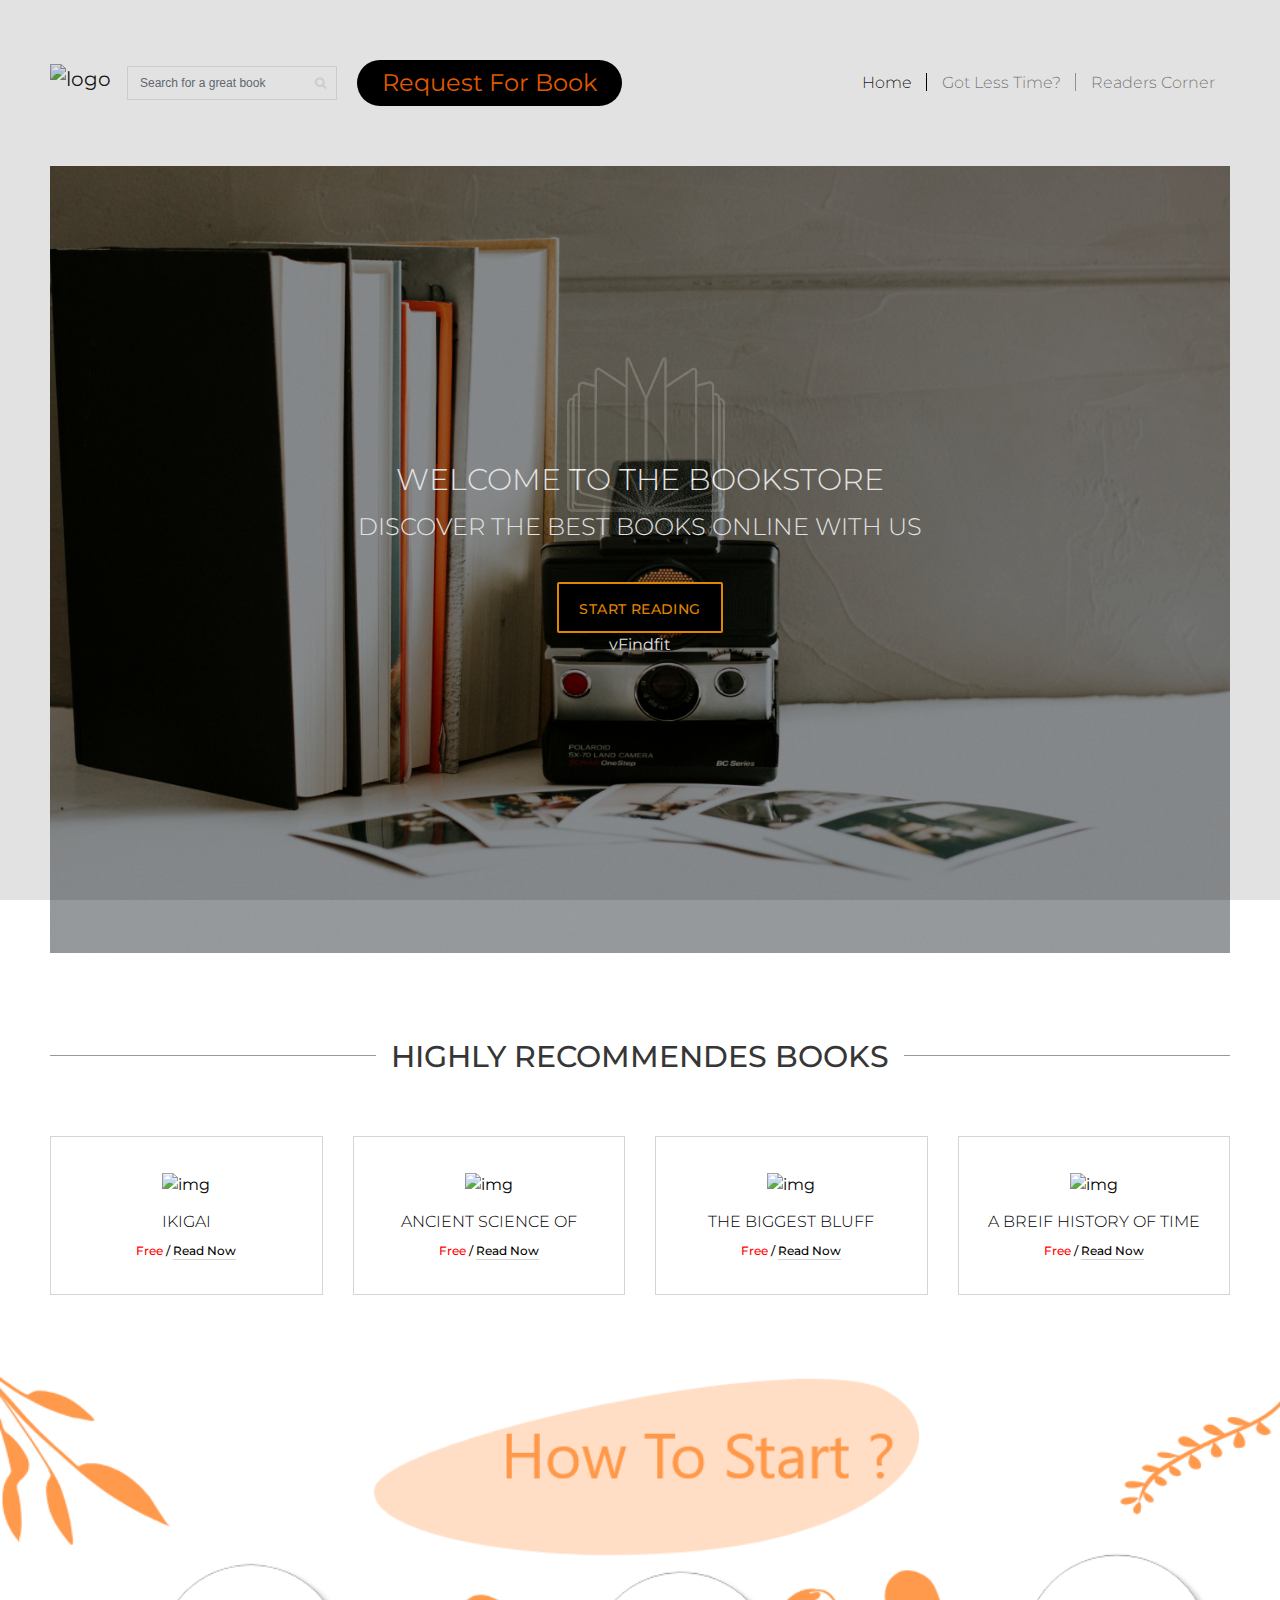
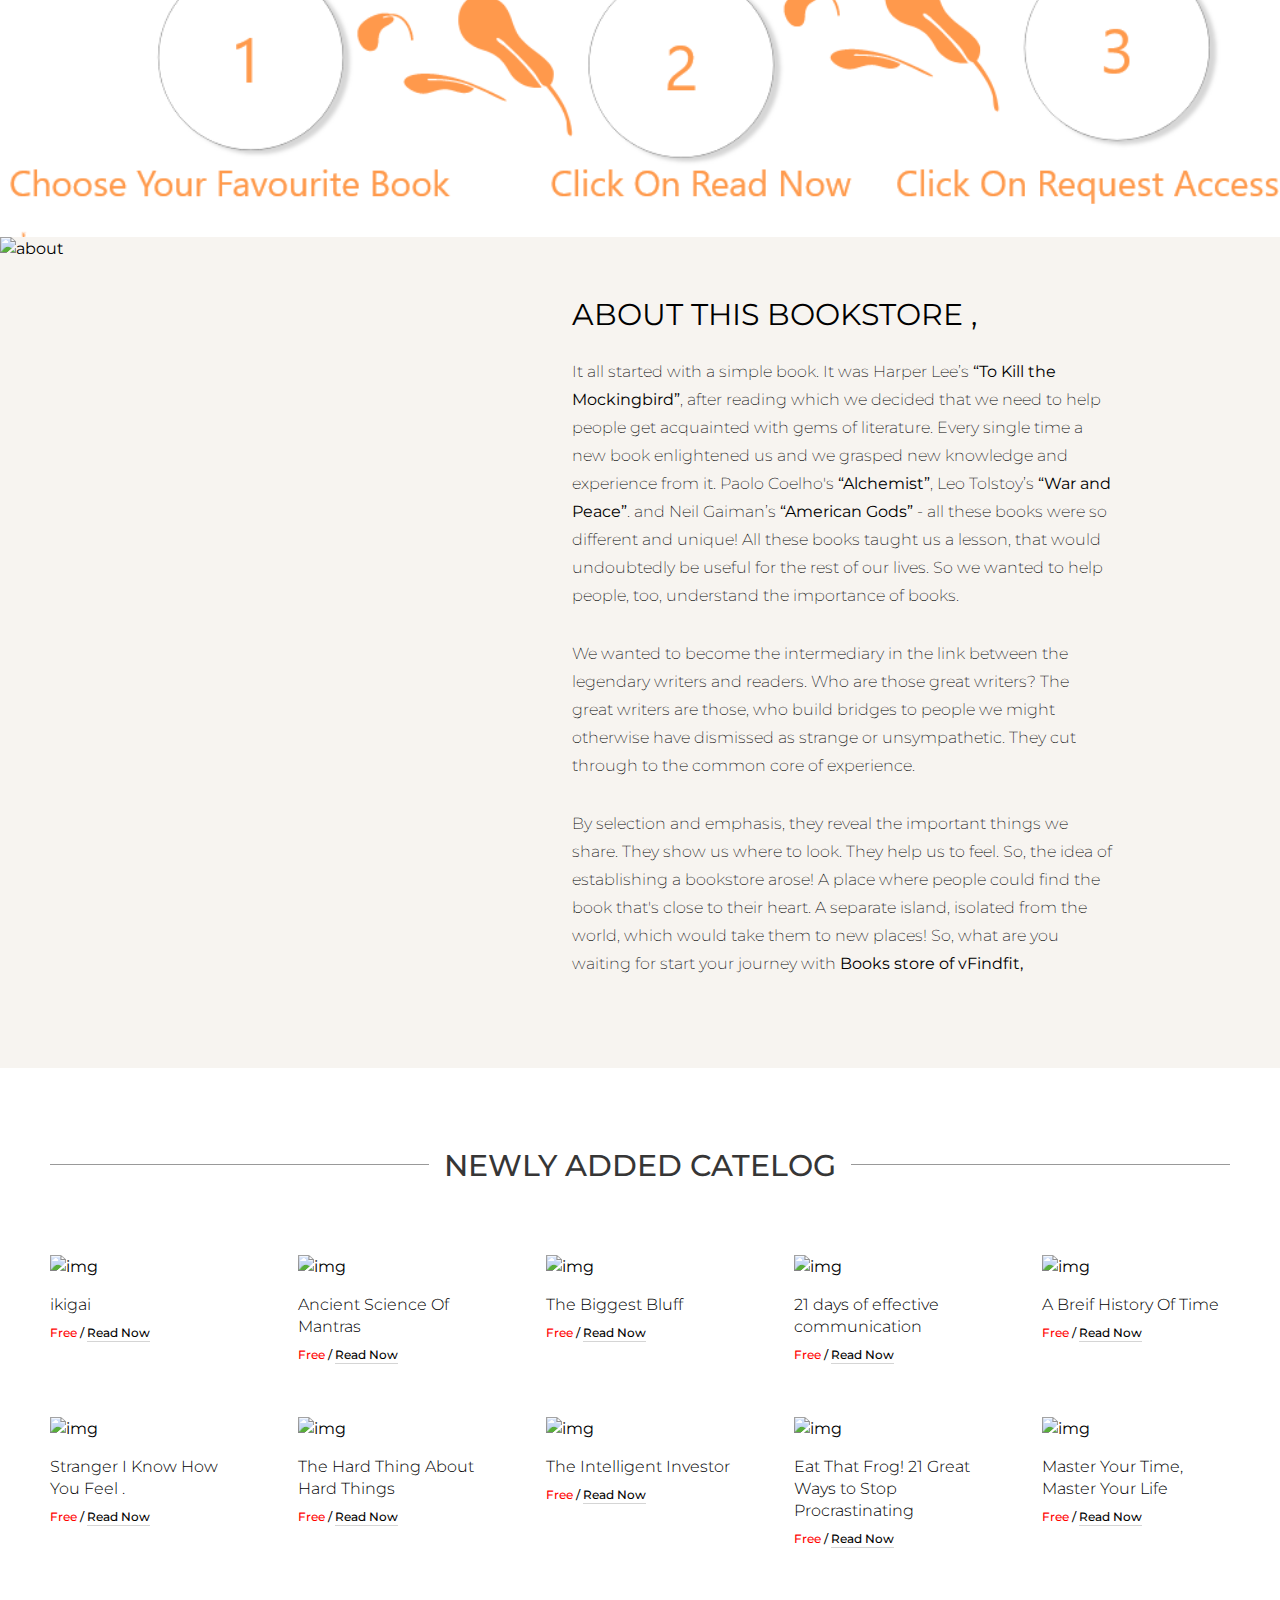
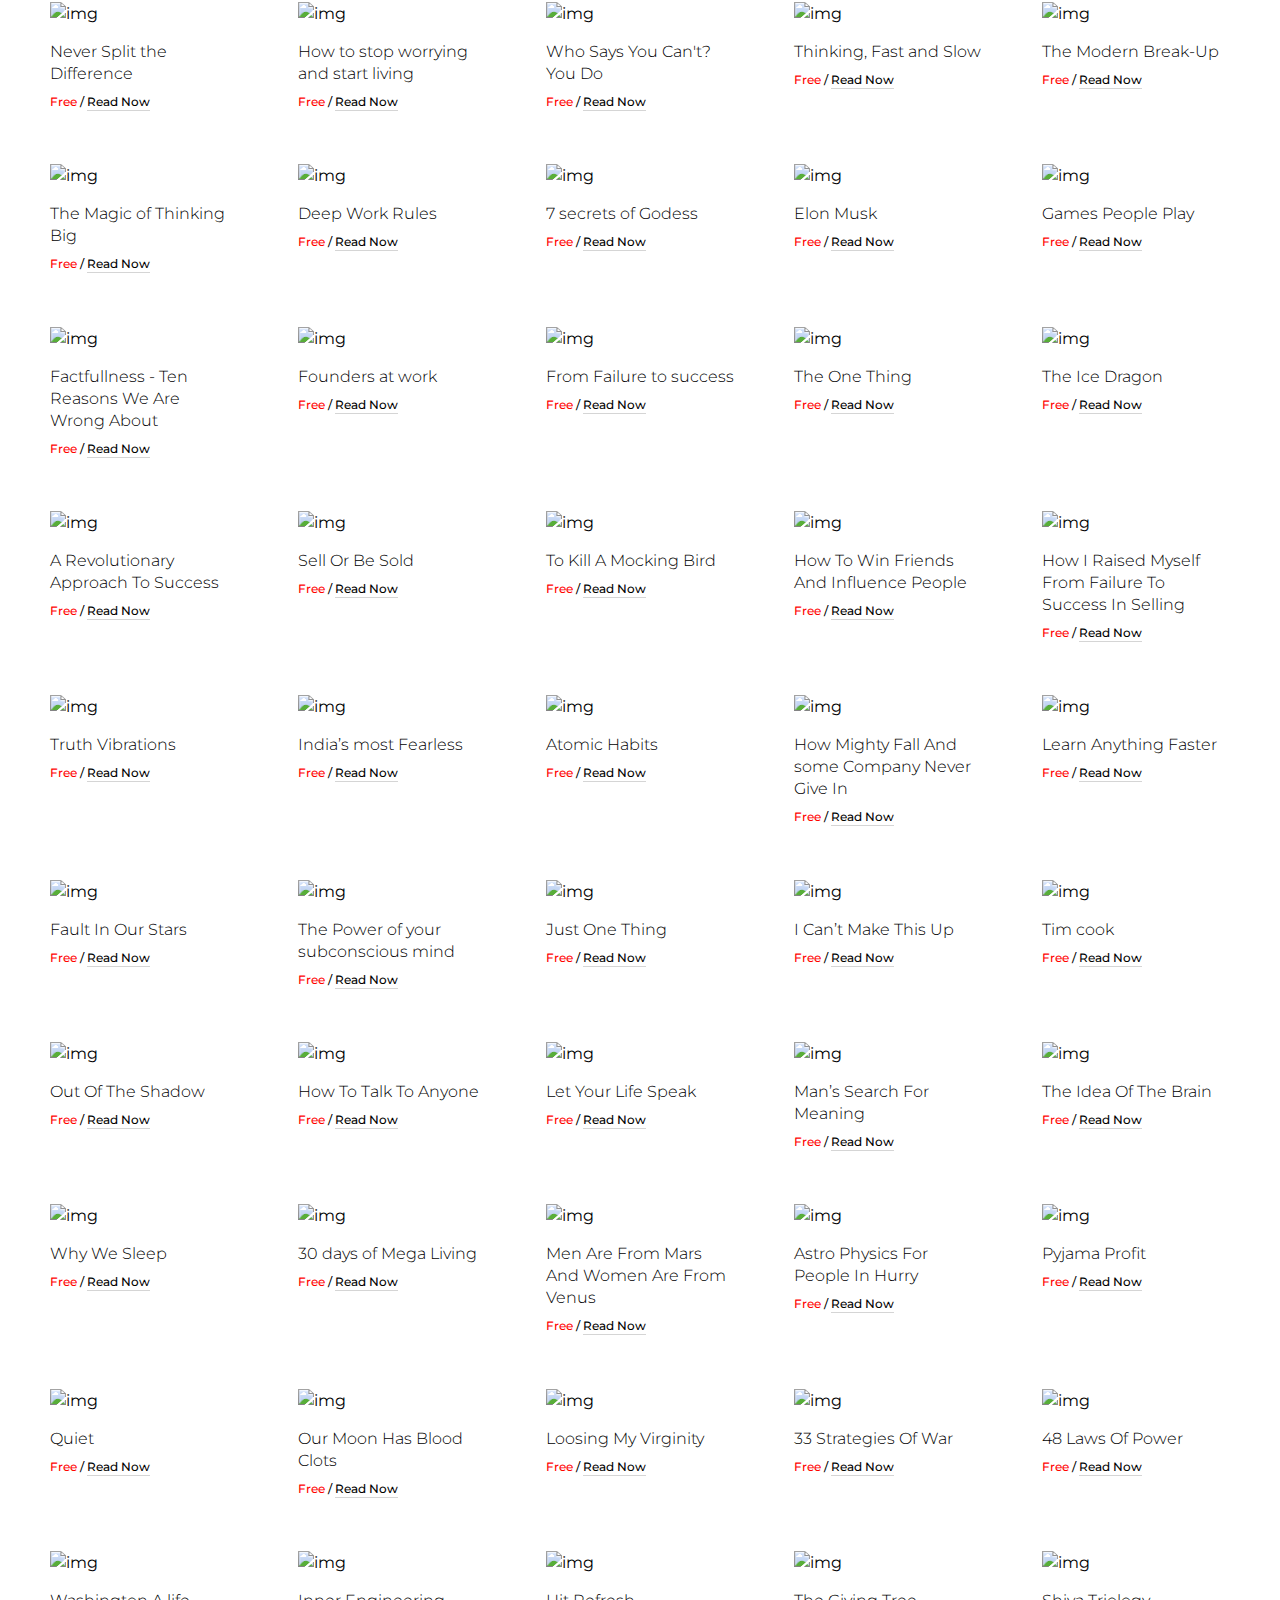
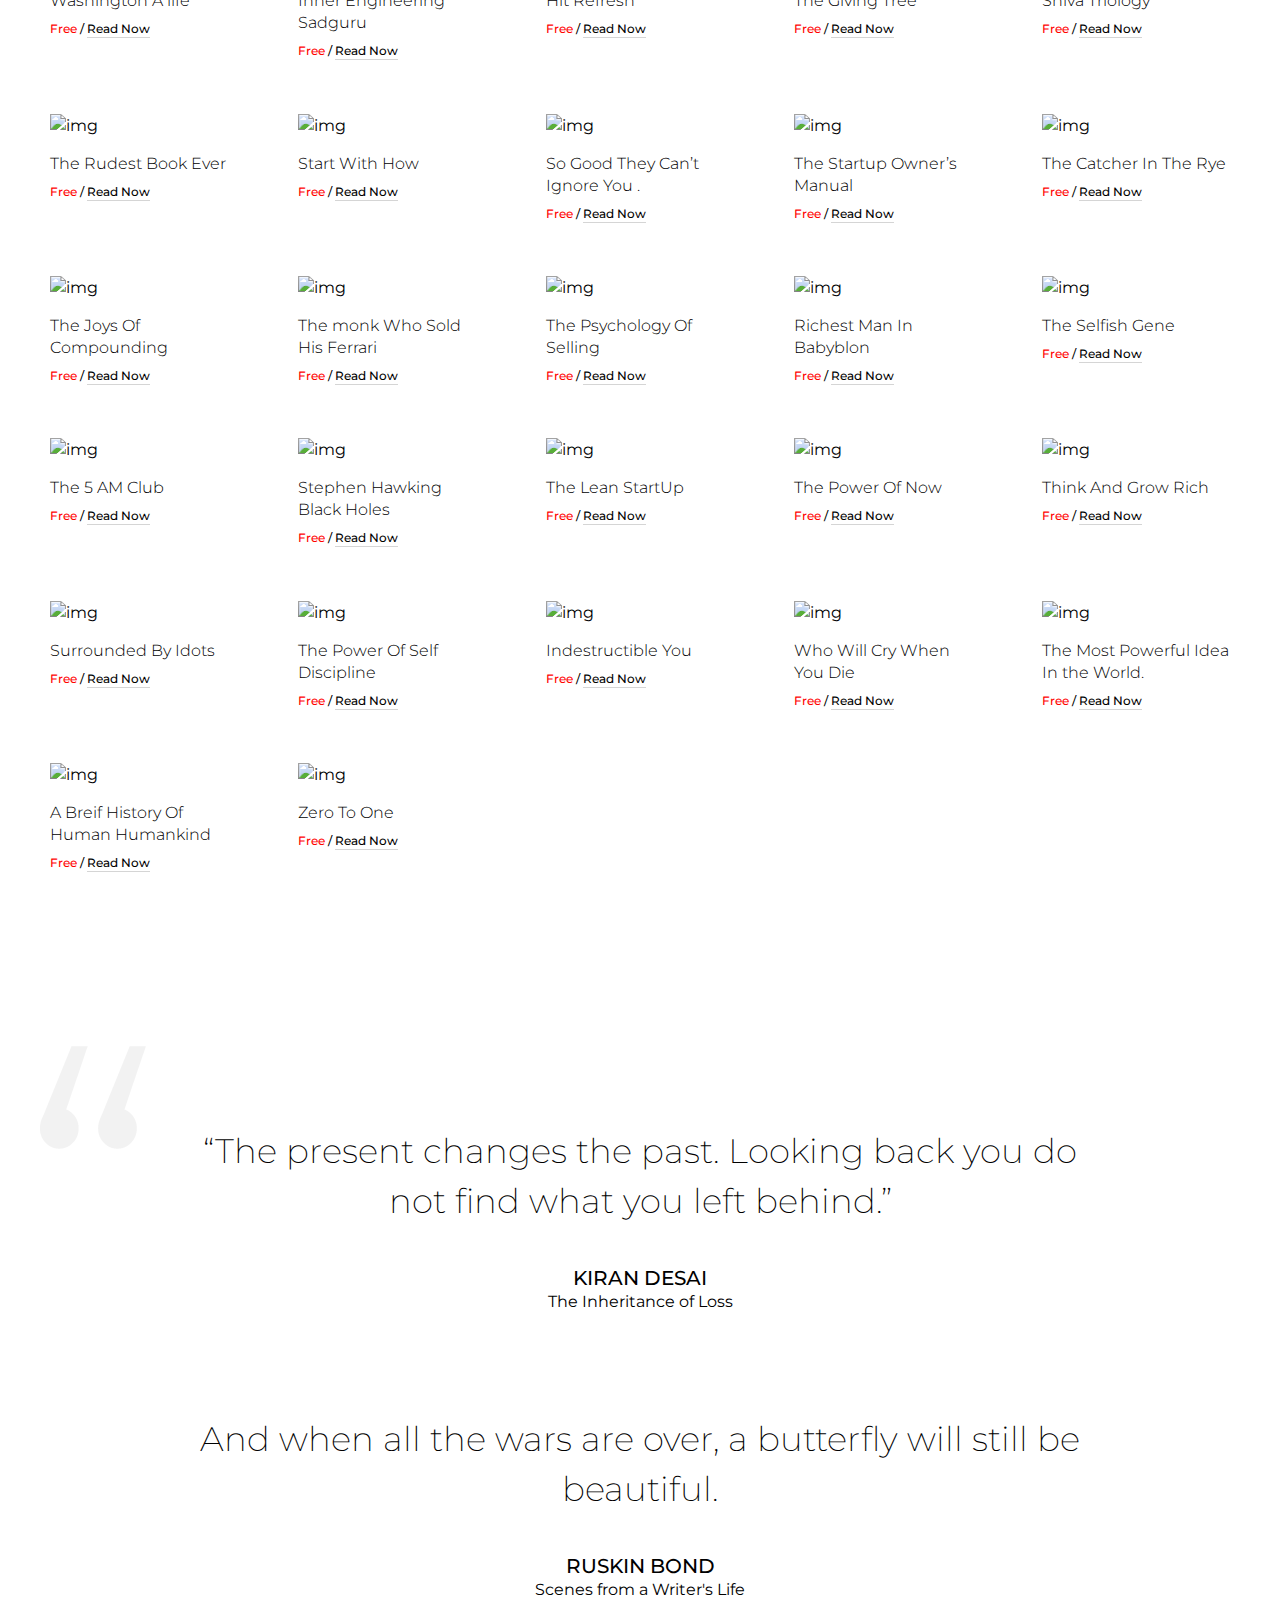
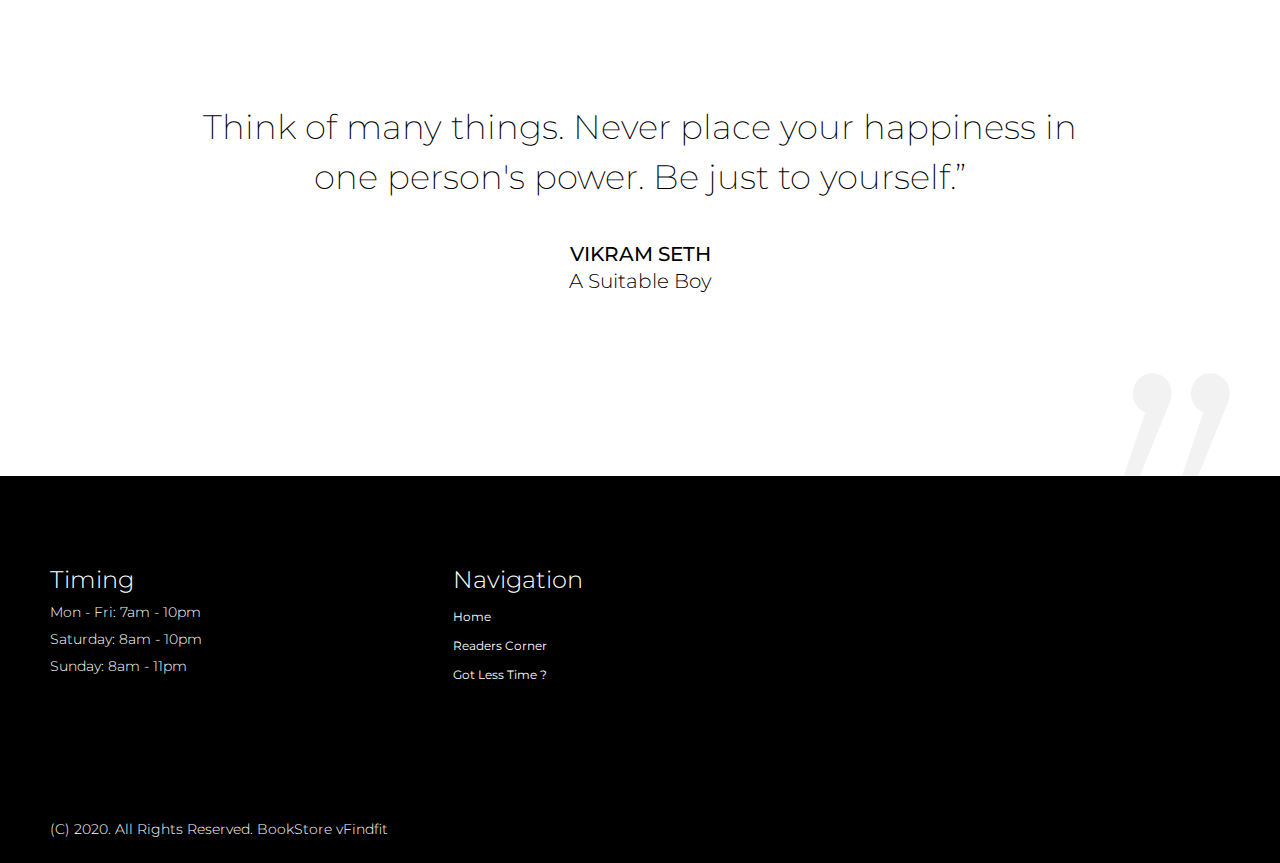
==== commit f1084ca8: "Update index.html" ====
--- a/index.html
+++ b/index.html
@@ -147,7 +147,7 @@
         <div class="main-menu">
             <div class="container">
                 <nav class="navbar navbar-expand-lg navbar-light">
-                    <a class="navbar-brand" href="index.html"><img src="images/BOOK.png" alt="logo"></a>
+                    <a class="navbar-brand" href="index.html"><img src="images/BOOK.jpg" alt="logo"></a>
                     <form class="form-inline my-2 my-lg-0">
                         <input class="form-control mr-sm-2" id="searchbar" type="search"  onkeyup="search_animal()" placeholder="Search for a great book " aria-label="Search" name="search">
                         <span class="fa fa-search"></span>
--- a/css/styles.css
+++ b/css/styles.css
@@ -68,9 +68,9 @@
   outline: 0; }
 
 .btn {
-  background: #ff9700;
-  opacity: 1;
-  color: #fff;
+    background: #000;
+    opacity: 1;
+    color: #ff9700;
   text-transform: uppercase;
   padding: 15px 20px 11px;
   font-size: 14px;
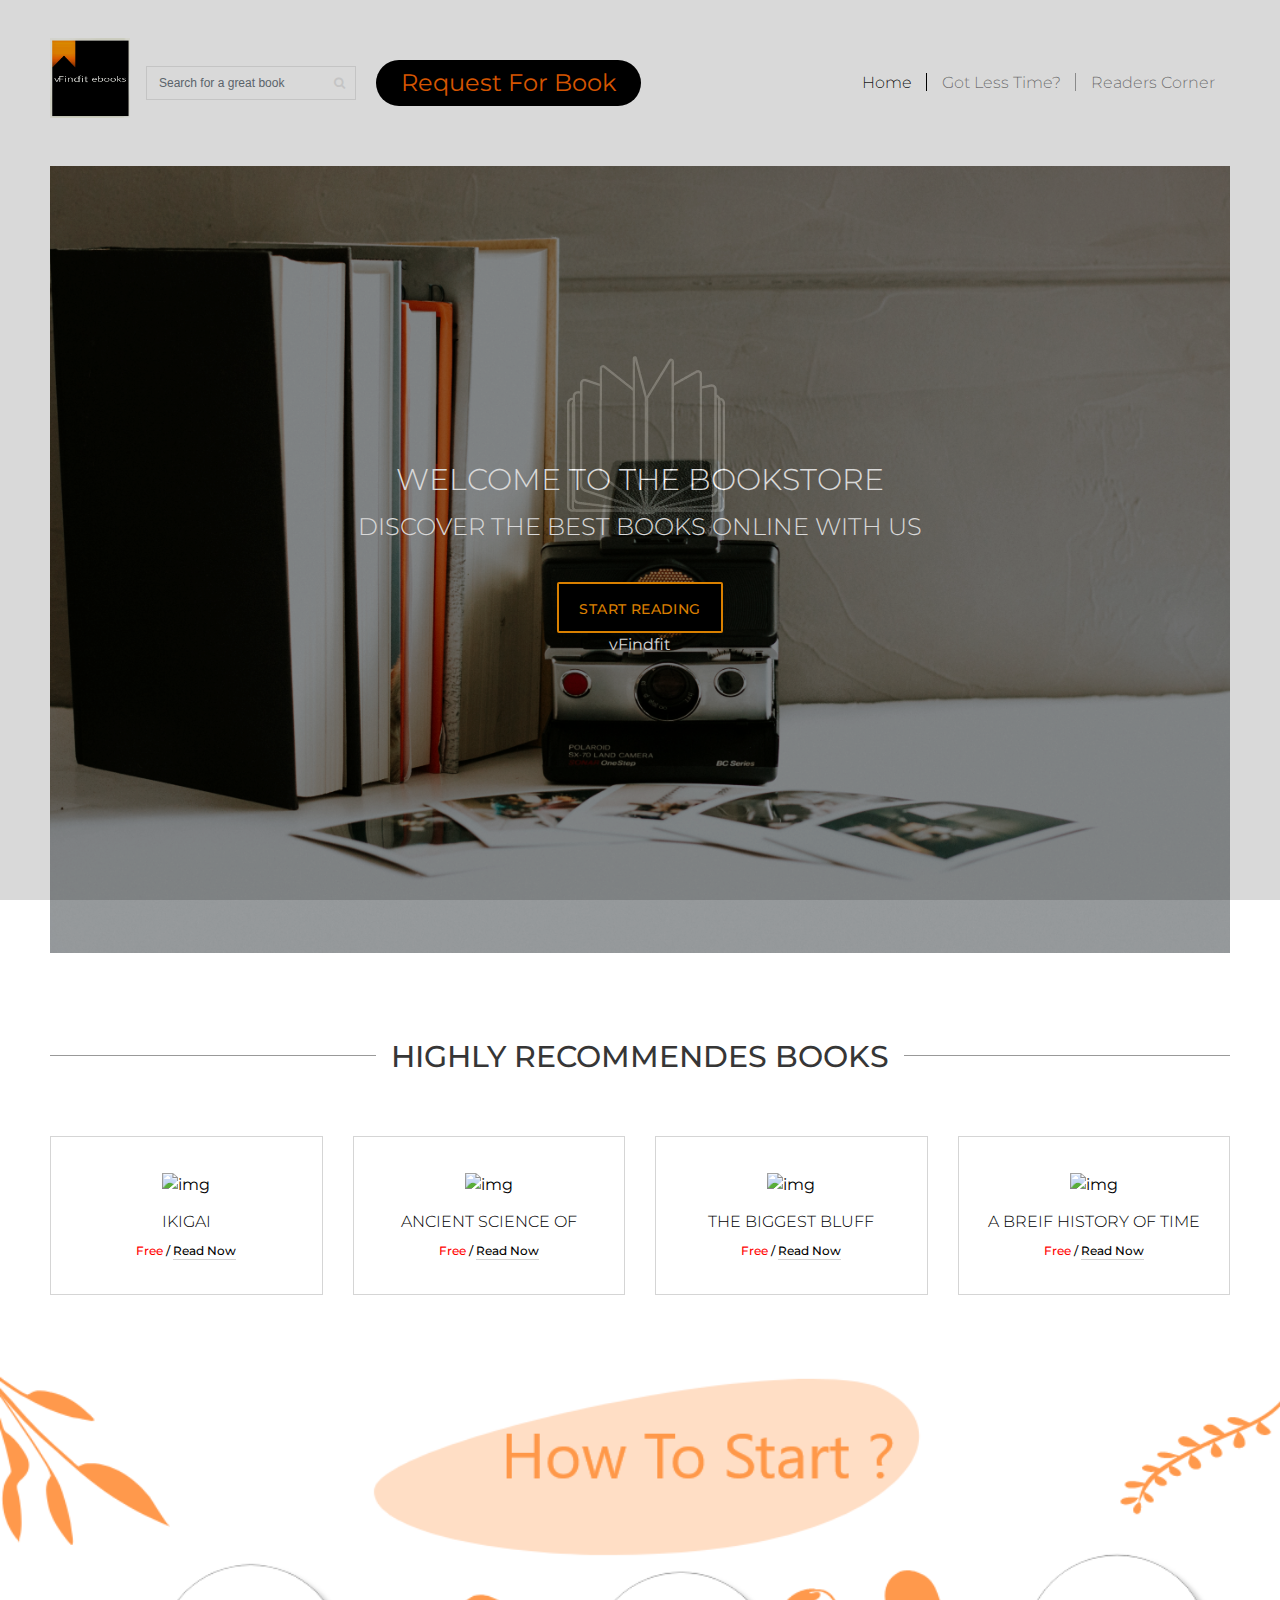
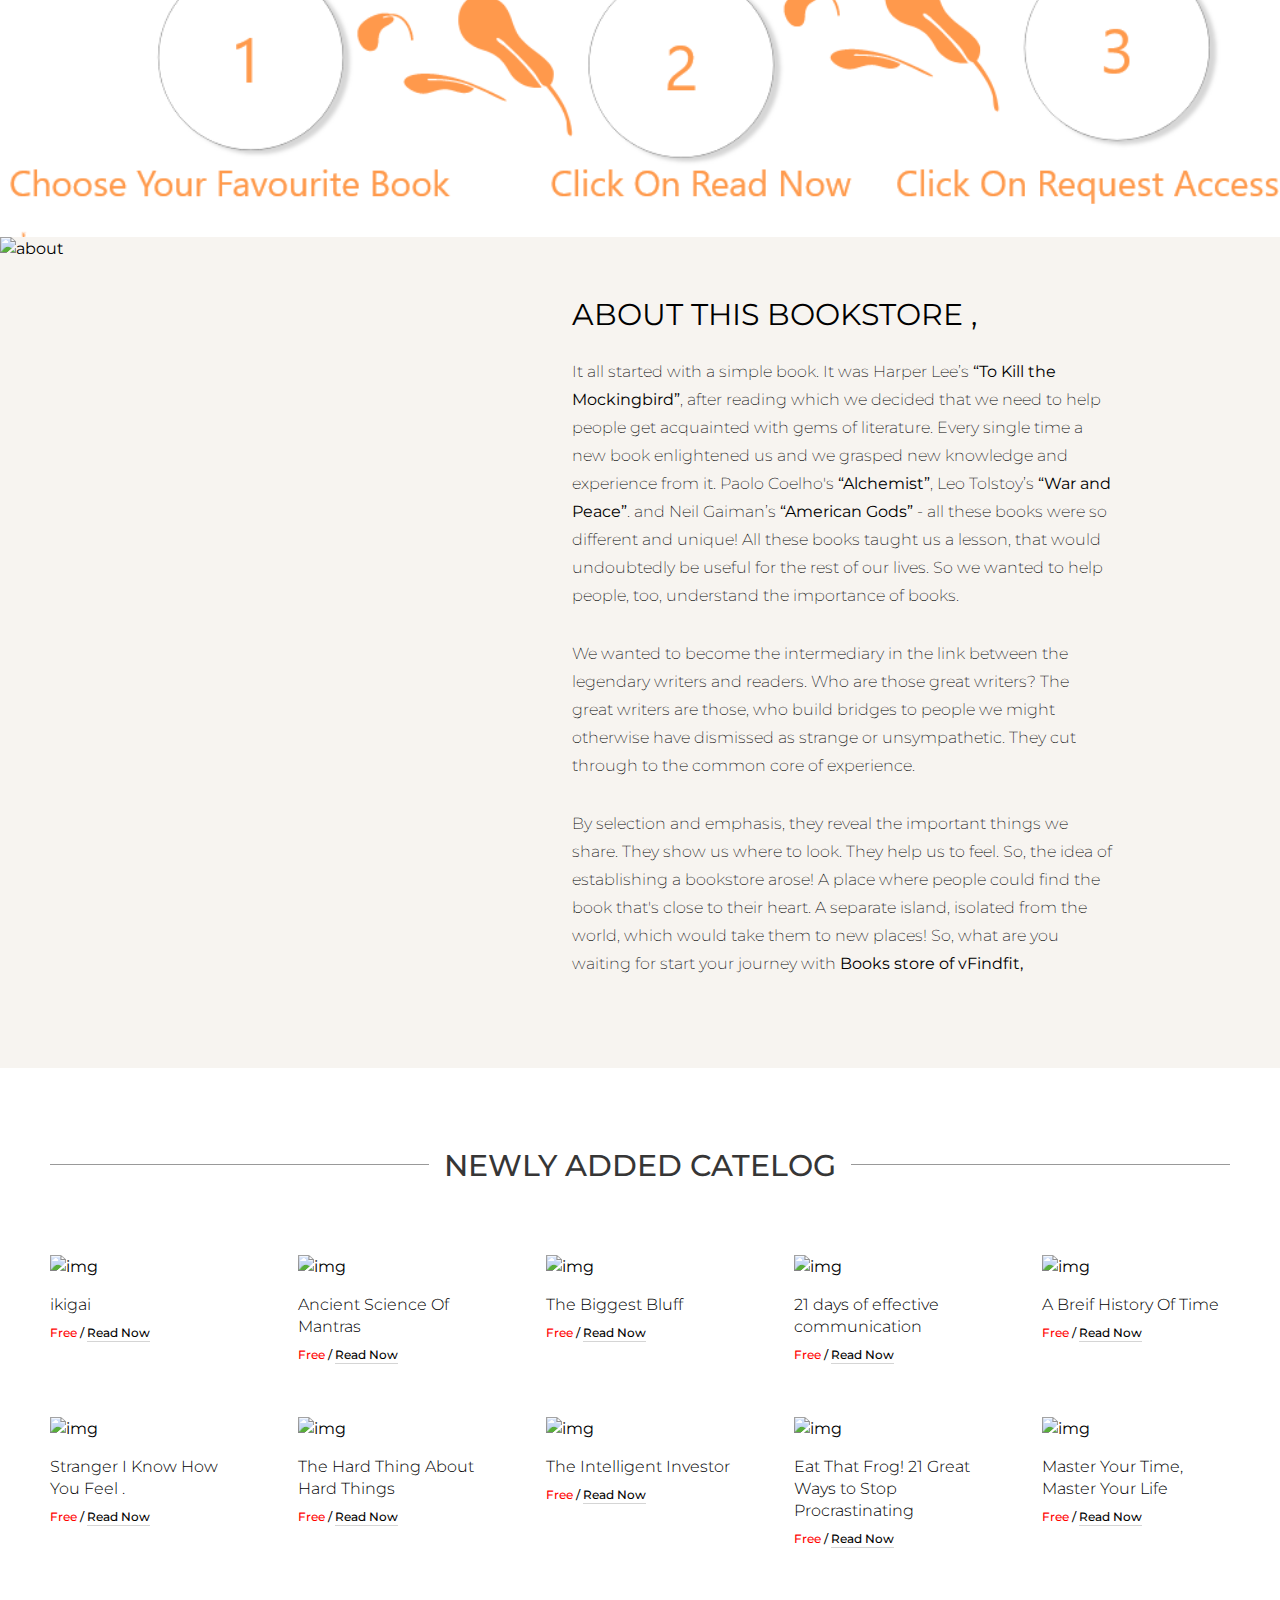
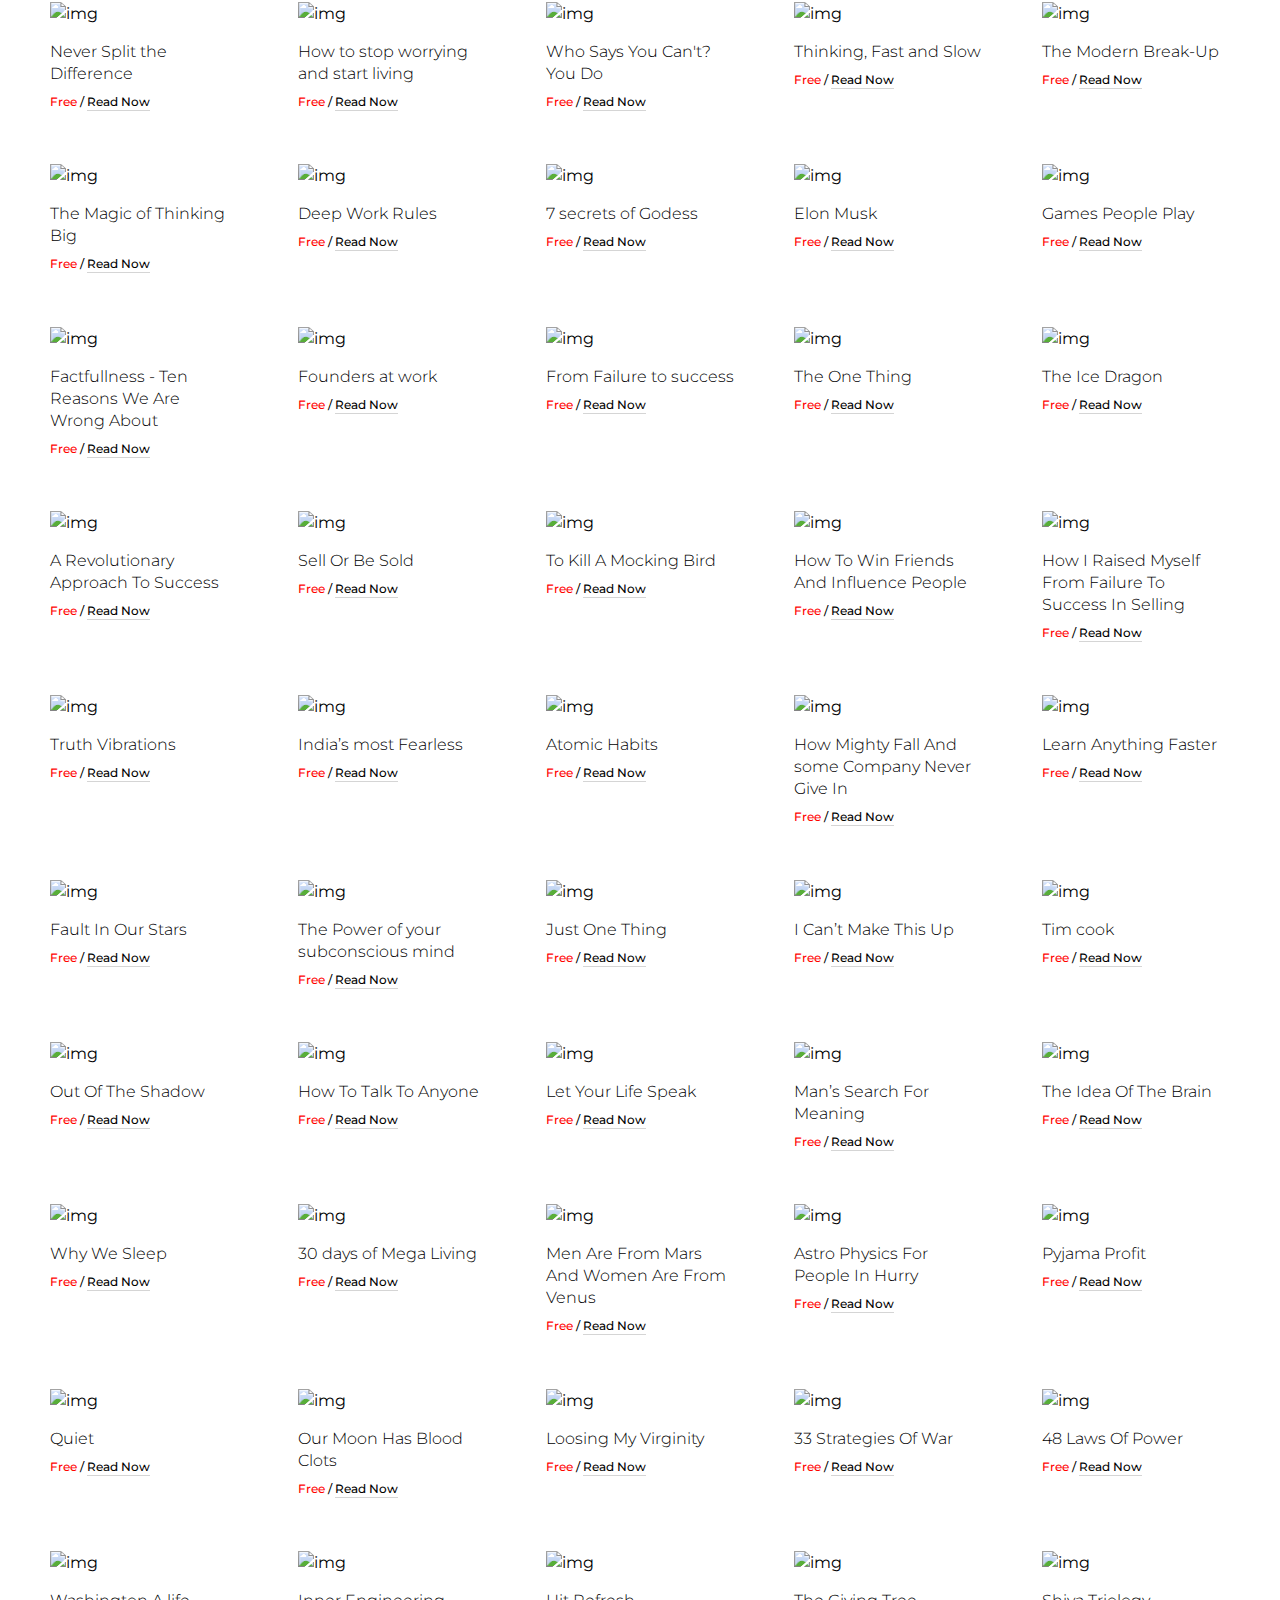
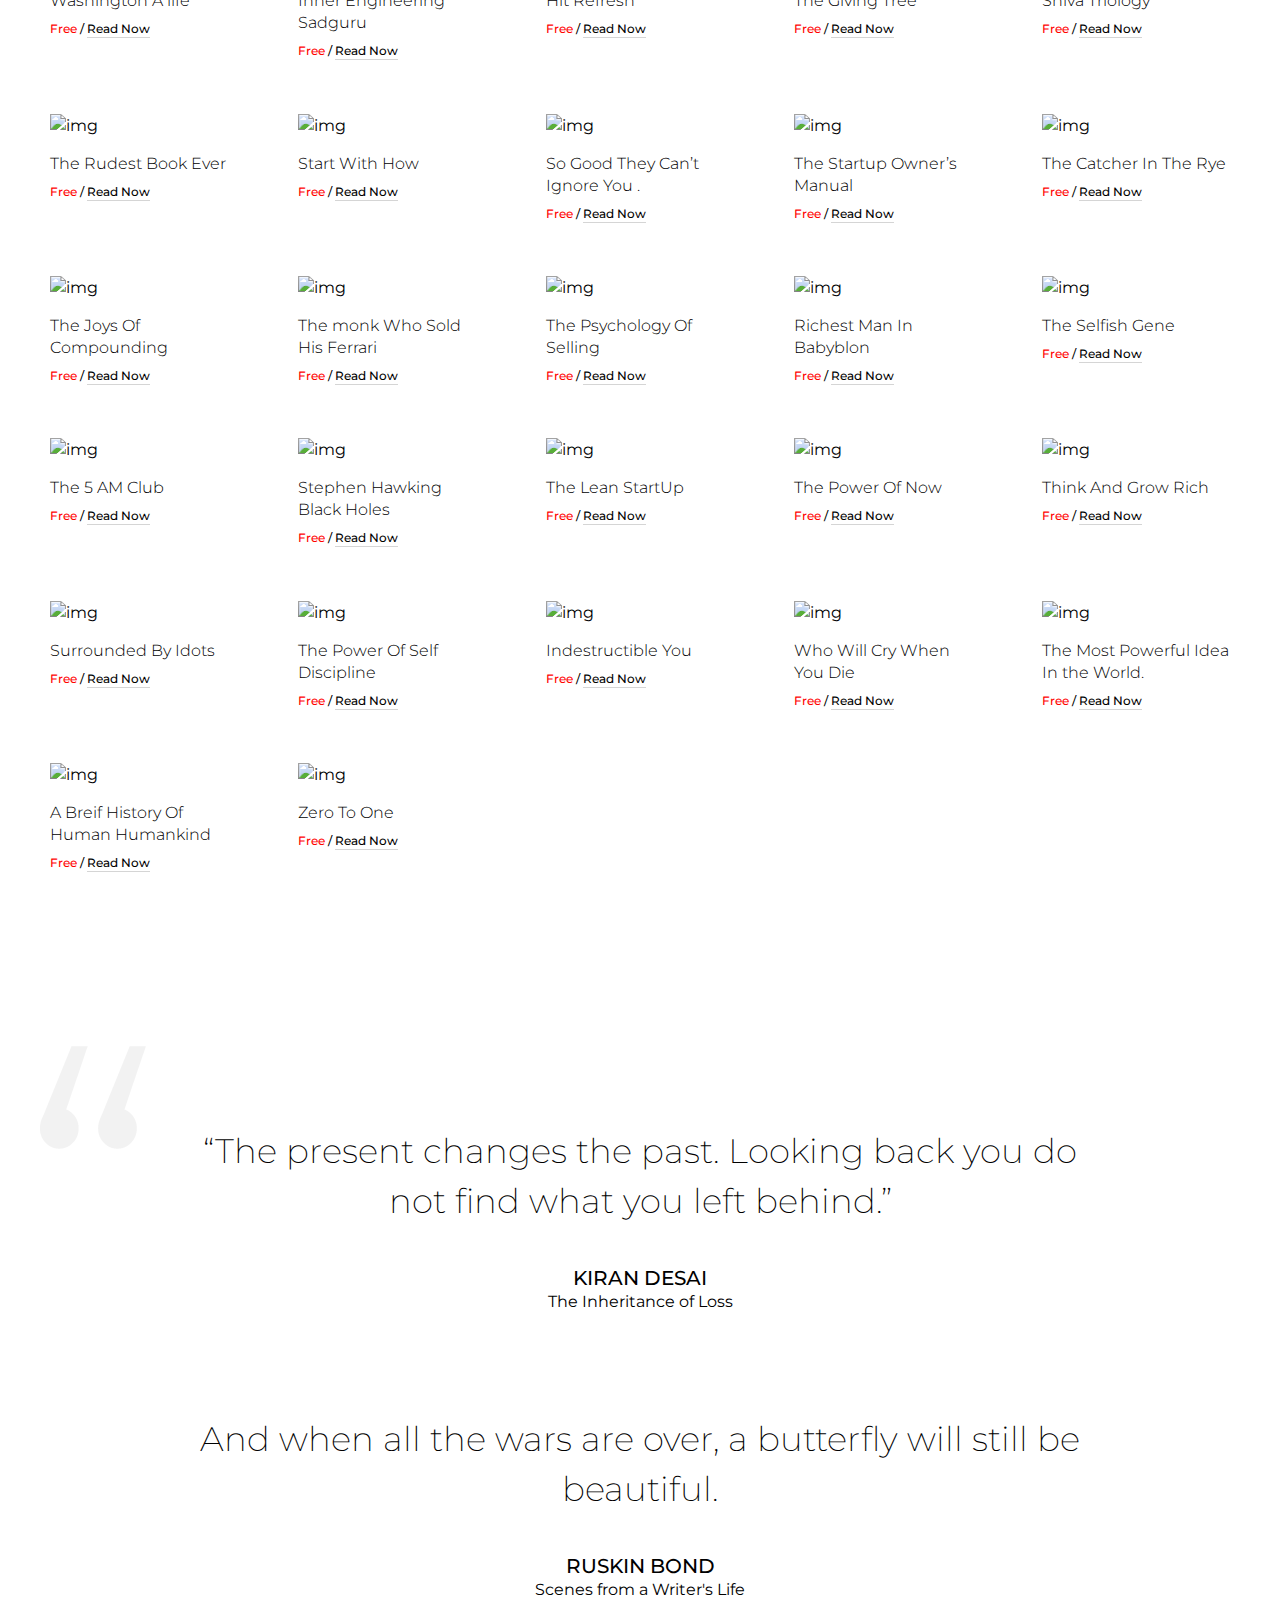
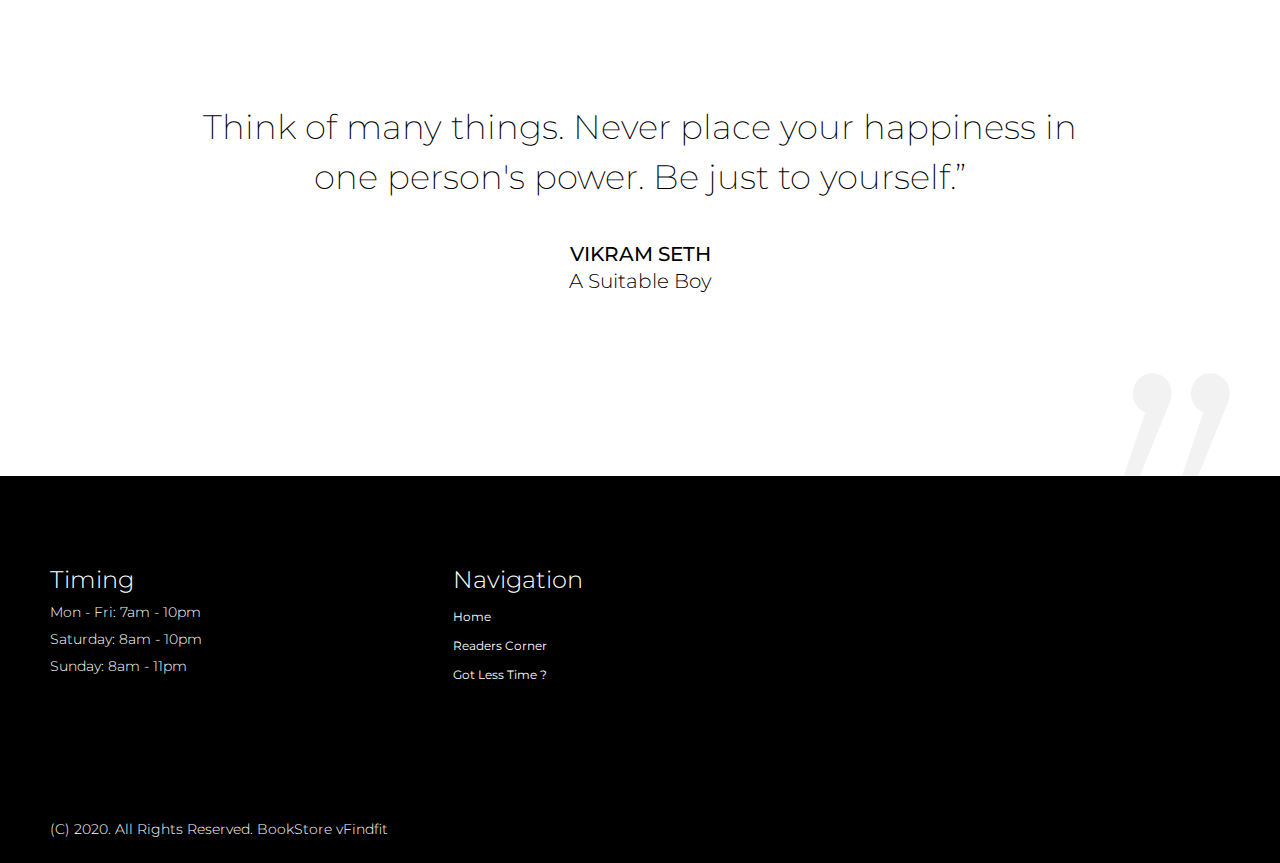
==== commit 0363ccb1: "Update index.html" ====
--- a/index.html
+++ b/index.html
@@ -147,7 +147,7 @@
         <div class="main-menu">
             <div class="container">
                 <nav class="navbar navbar-expand-lg navbar-light">
-                    <a class="navbar-brand" href="index.html"><img src="images/BOOK.jpg" alt="logo"></a>
+                    <a class="navbar-brand" href="index.html"><img src="images/BOOK.jpeg" alt="logo"></a>
                     <form class="form-inline my-2 my-lg-0">
                         <input class="form-control mr-sm-2" id="searchbar" type="search"  onkeyup="search_animal()" placeholder="Search for a great book " aria-label="Search" name="search">
                         <span class="fa fa-search"></span>
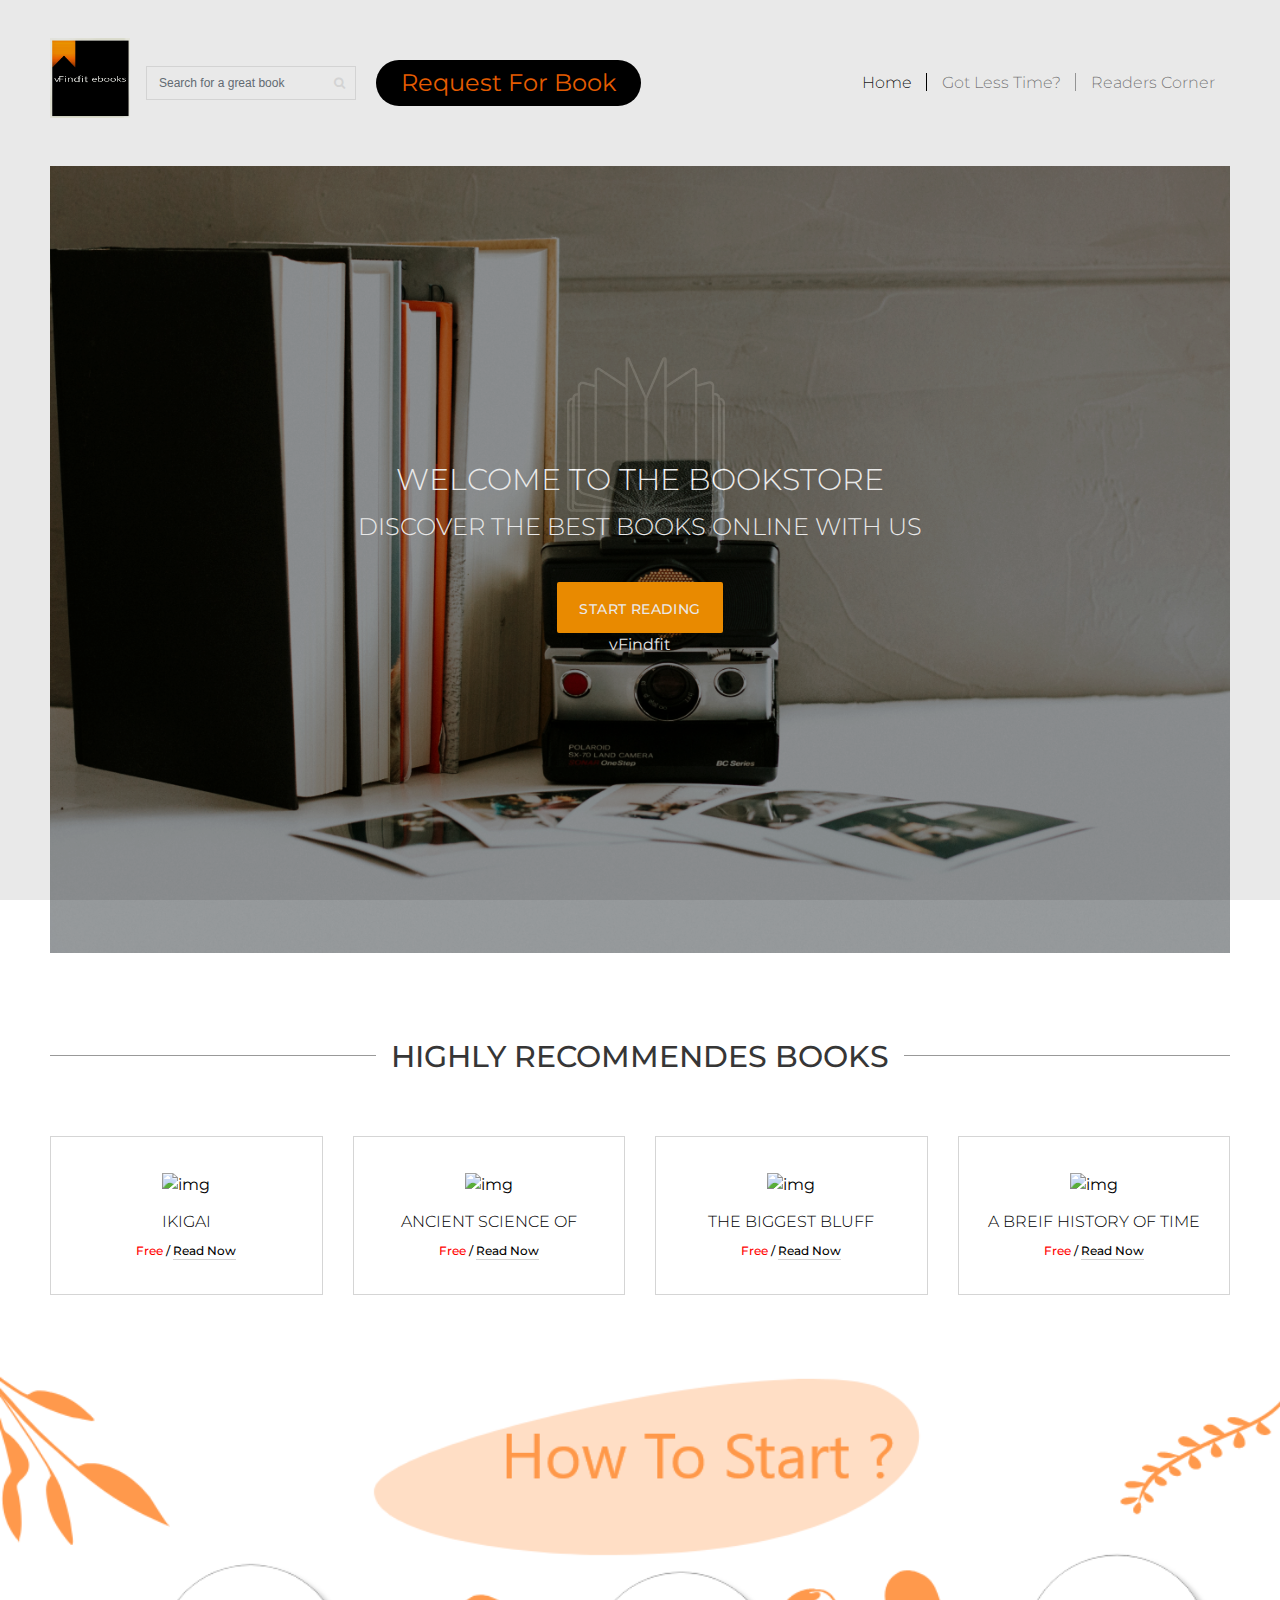
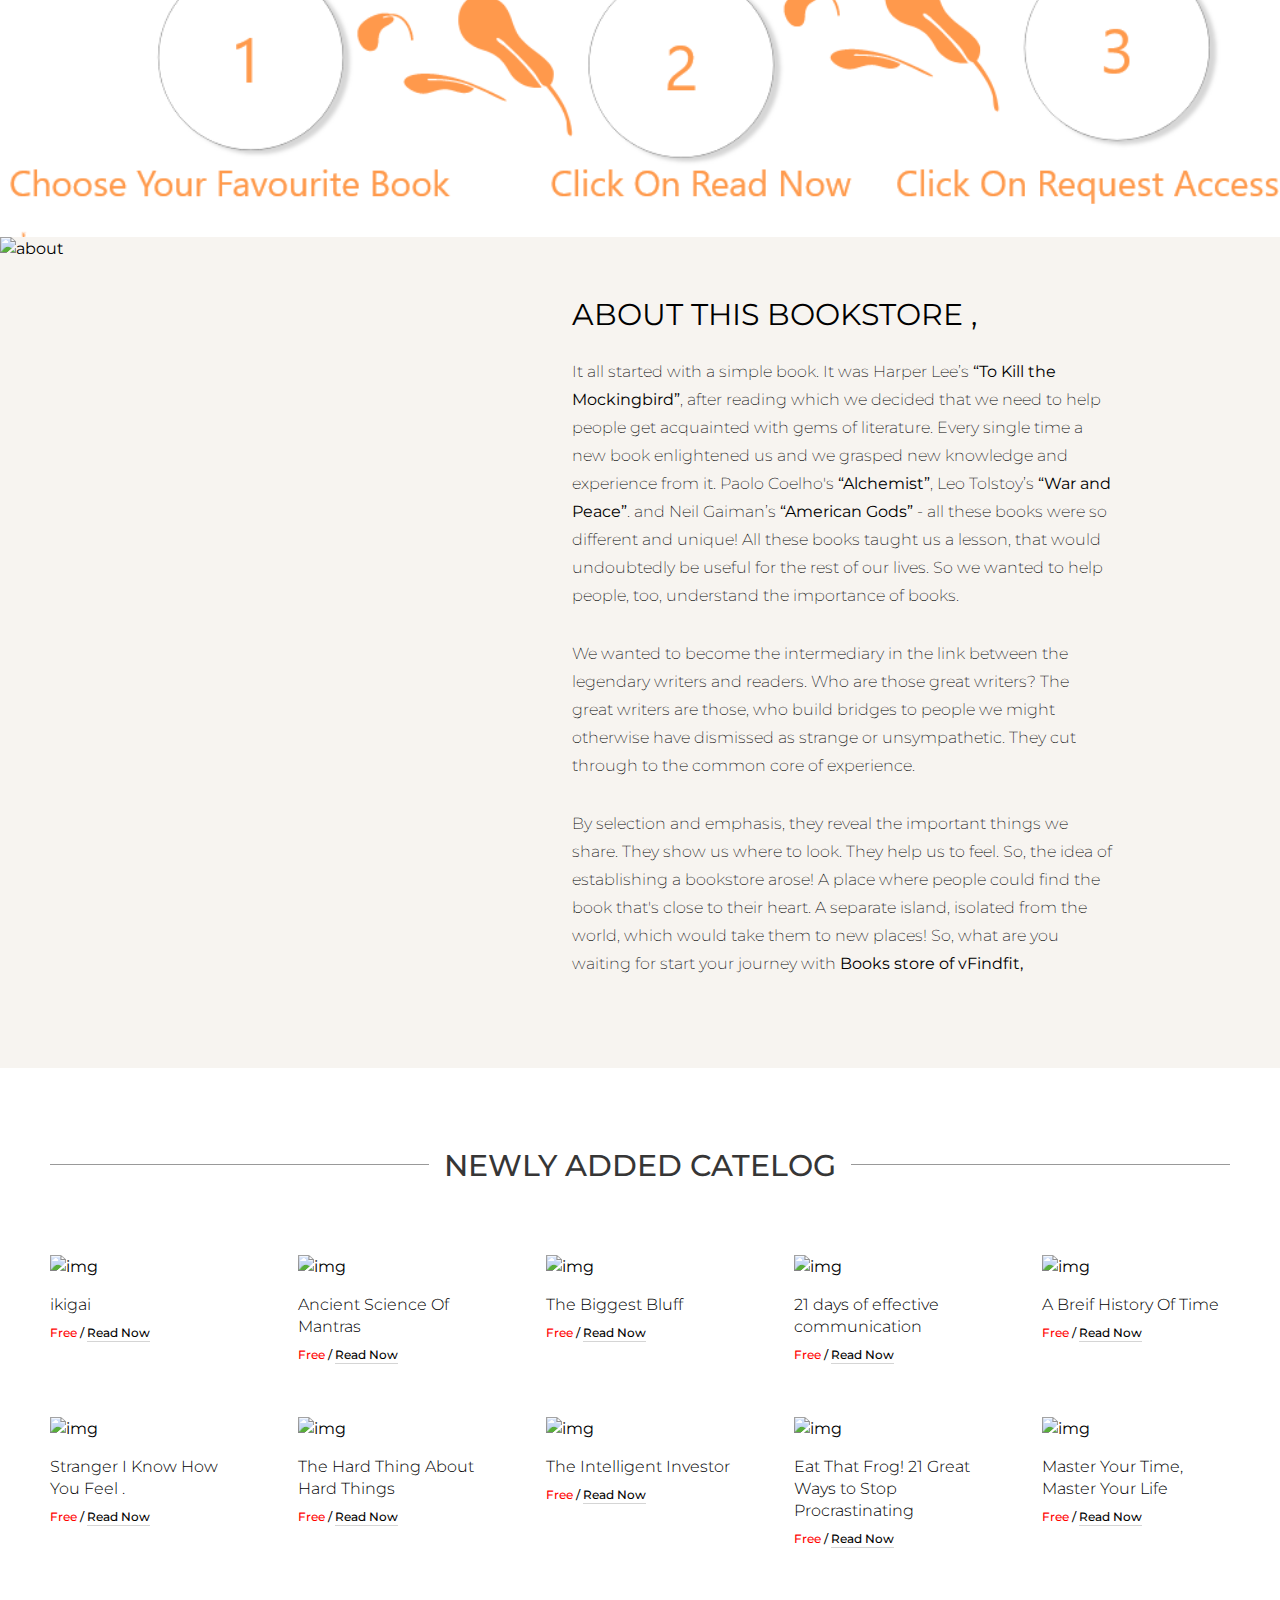
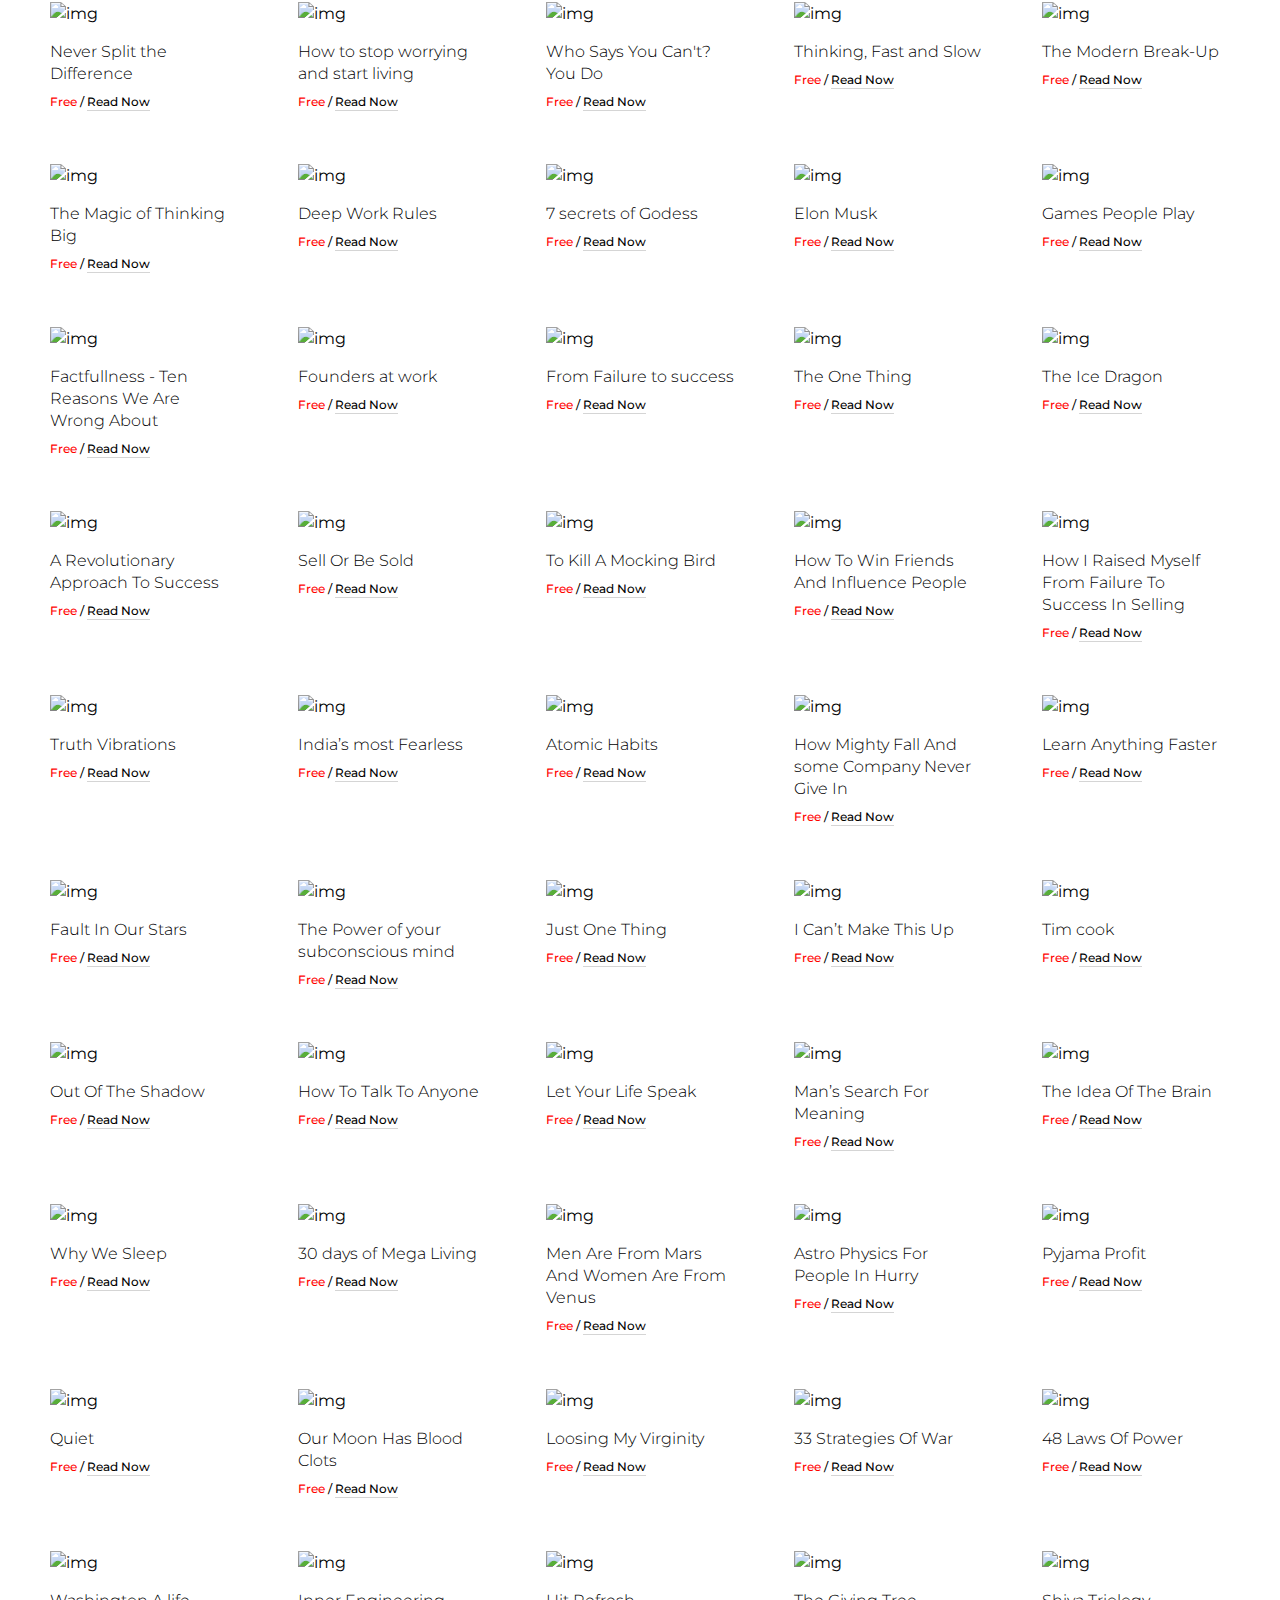
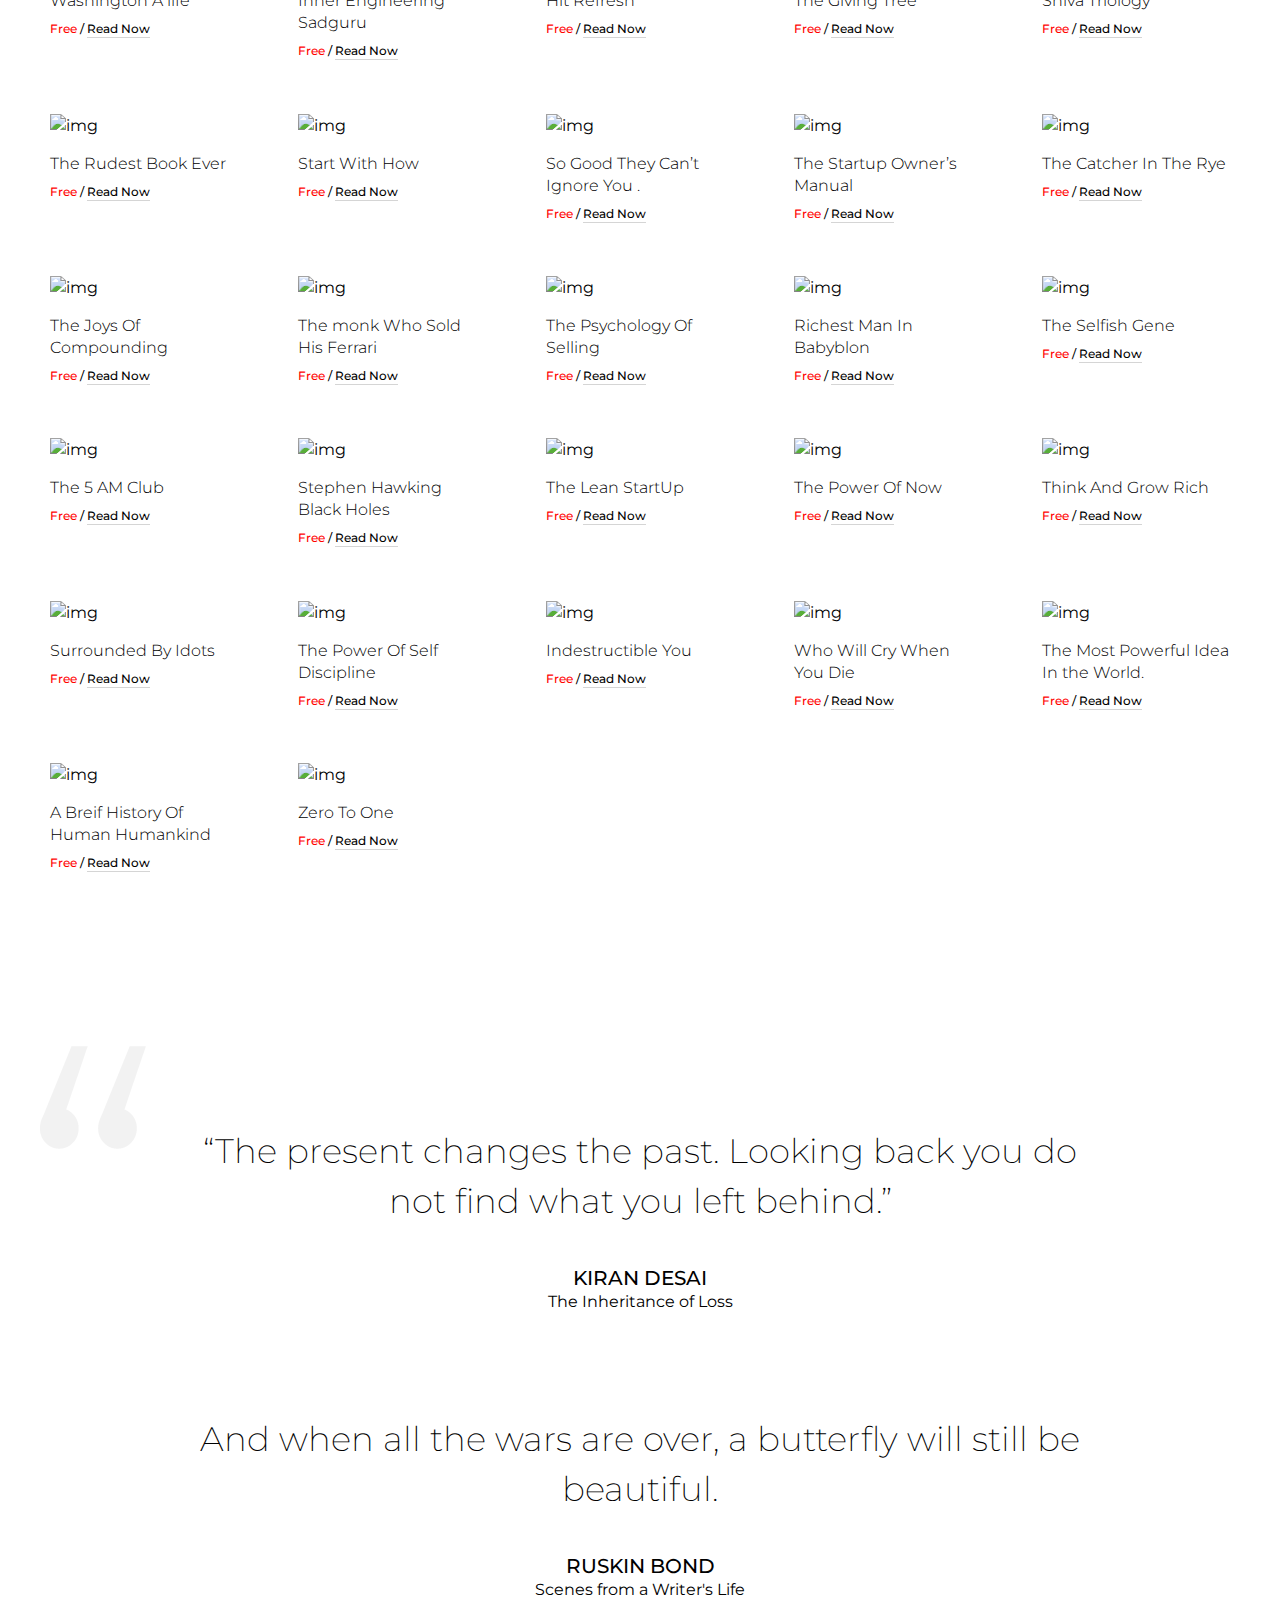
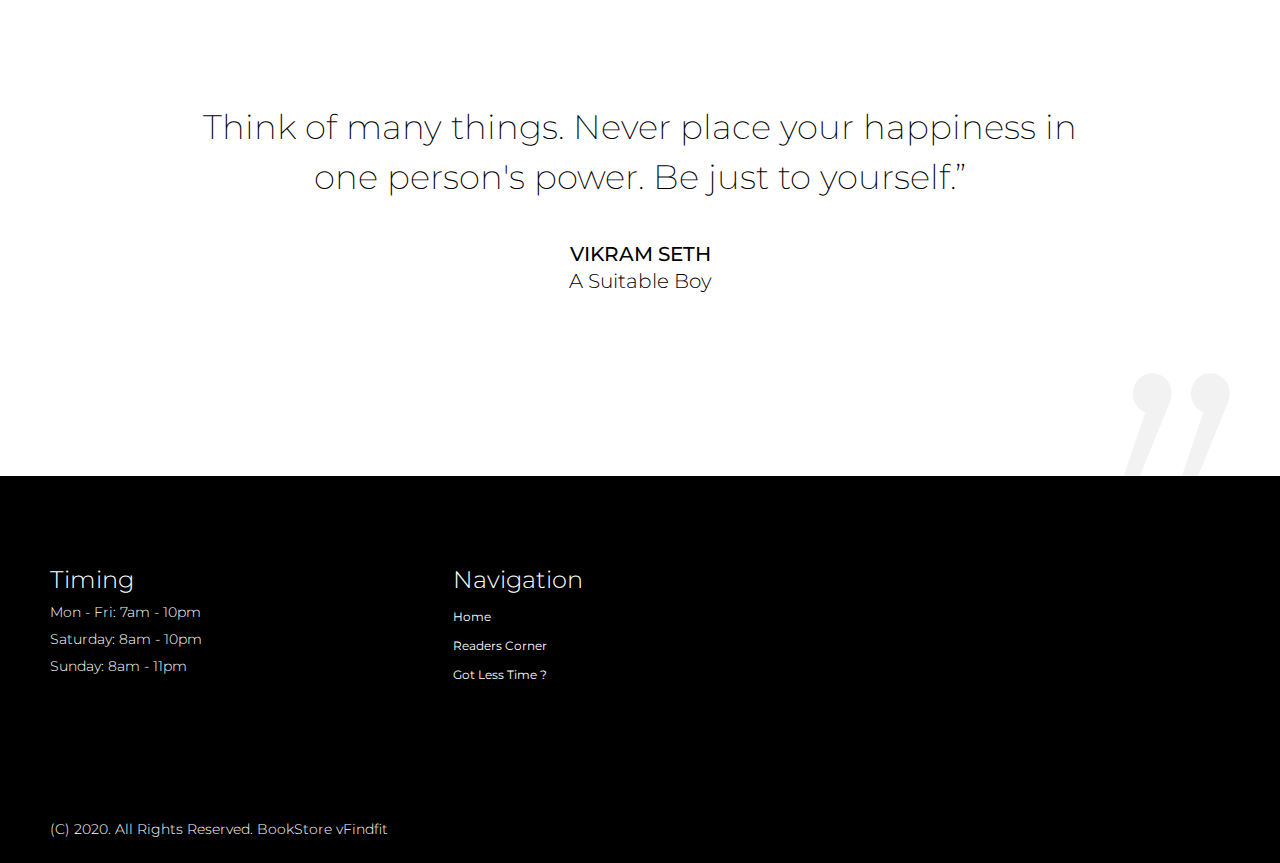
==== commit dace0a5f: "Update index.html" ====
--- a/index.html
+++ b/index.html
@@ -126,6 +126,105 @@
         font-size: 1.5rem;
       }
     }
+	.b{
+			 display: none;
+		 }
+		 
+		 @media(max-width: 600px){
+
+			  .a{
+            display: none;
+					}
+					
+               .a1{
+                display: none;
+			  }
+			  
+              .b{
+                display: block;
+			  }
+
+       .row .text-center #filter-list{
+		   padding-top: 5%;
+		   width: 95%;
+		   box-shadow: none;
+		   text-decoration: none!important;
+		   margin-top: 10px;
+           margin: 0px;
+           border: none;
+           border-radius: 0px;
+           height: 100px;
+           background-color: transparent;
+		 }
+		 
+         .navbar{
+            Height:85px;
+            Justify-content: space-around;
+            Padding: 10px 0;
+
+		 }
+		 
+         .text-center{
+             /* display: flex; */
+            /* box-shadow: 10px 12px 10px black; */
+            /* background-color: blanchedalmond; */
+             overflow: hidden;
+		 }
+		 
+         .logo{
+            display: block;
+            height:revert;
+            Position: relative;
+            Top: 20px;
+            Left: 20px;
+            width: 250px;
+            background-color: transparent;
+            /* border-right: 2px solid black; */
+		 }
+		 
+         .inner-width{
+            Padding: unset;
+            Margin: 0px;
+		 }
+		 
+         .logo span{
+             font-size: 30px;
+             font-weight: bold;
+         }
+       
+         #filter-list a{
+			 display: flex;
+			 text-decoration: none!important;
+             align-items: center;
+             justify-content: center;
+		 }
+
+		 #filter-list li {
+			 line-break: strict;
+             display: inline-block;
+             font-size: 13px;
+	         text-transform: uppercase;
+	         text-decoration: none!important;
+             color: gray;
+              text-align: center;
+             border-radius: 25px;
+             font-weight: 700;
+             padding: 0 16px;
+             min-width: 127px;
+             line-height: normal;
+
+		 }
+		 
+         #filter-list li:hover{
+             color: #fff;
+             background-color: #ff7e05;
+			 }
+			 
+          nav .logo img{
+             max-height: 79px;
+             min-height: 57px;
+		 }	  
+}
 </style>
 
 <body>
--- a/css/styles.css
+++ b/css/styles.css
@@ -68,9 +68,9 @@
   outline: 0; }
 
 .btn {
-    background: #000;
+    background: #ff9700;
     opacity: 1;
-    color: #ff9700;
+    color: #fff;
   text-transform: uppercase;
   padding: 15px 20px 11px;
   font-size: 14px;
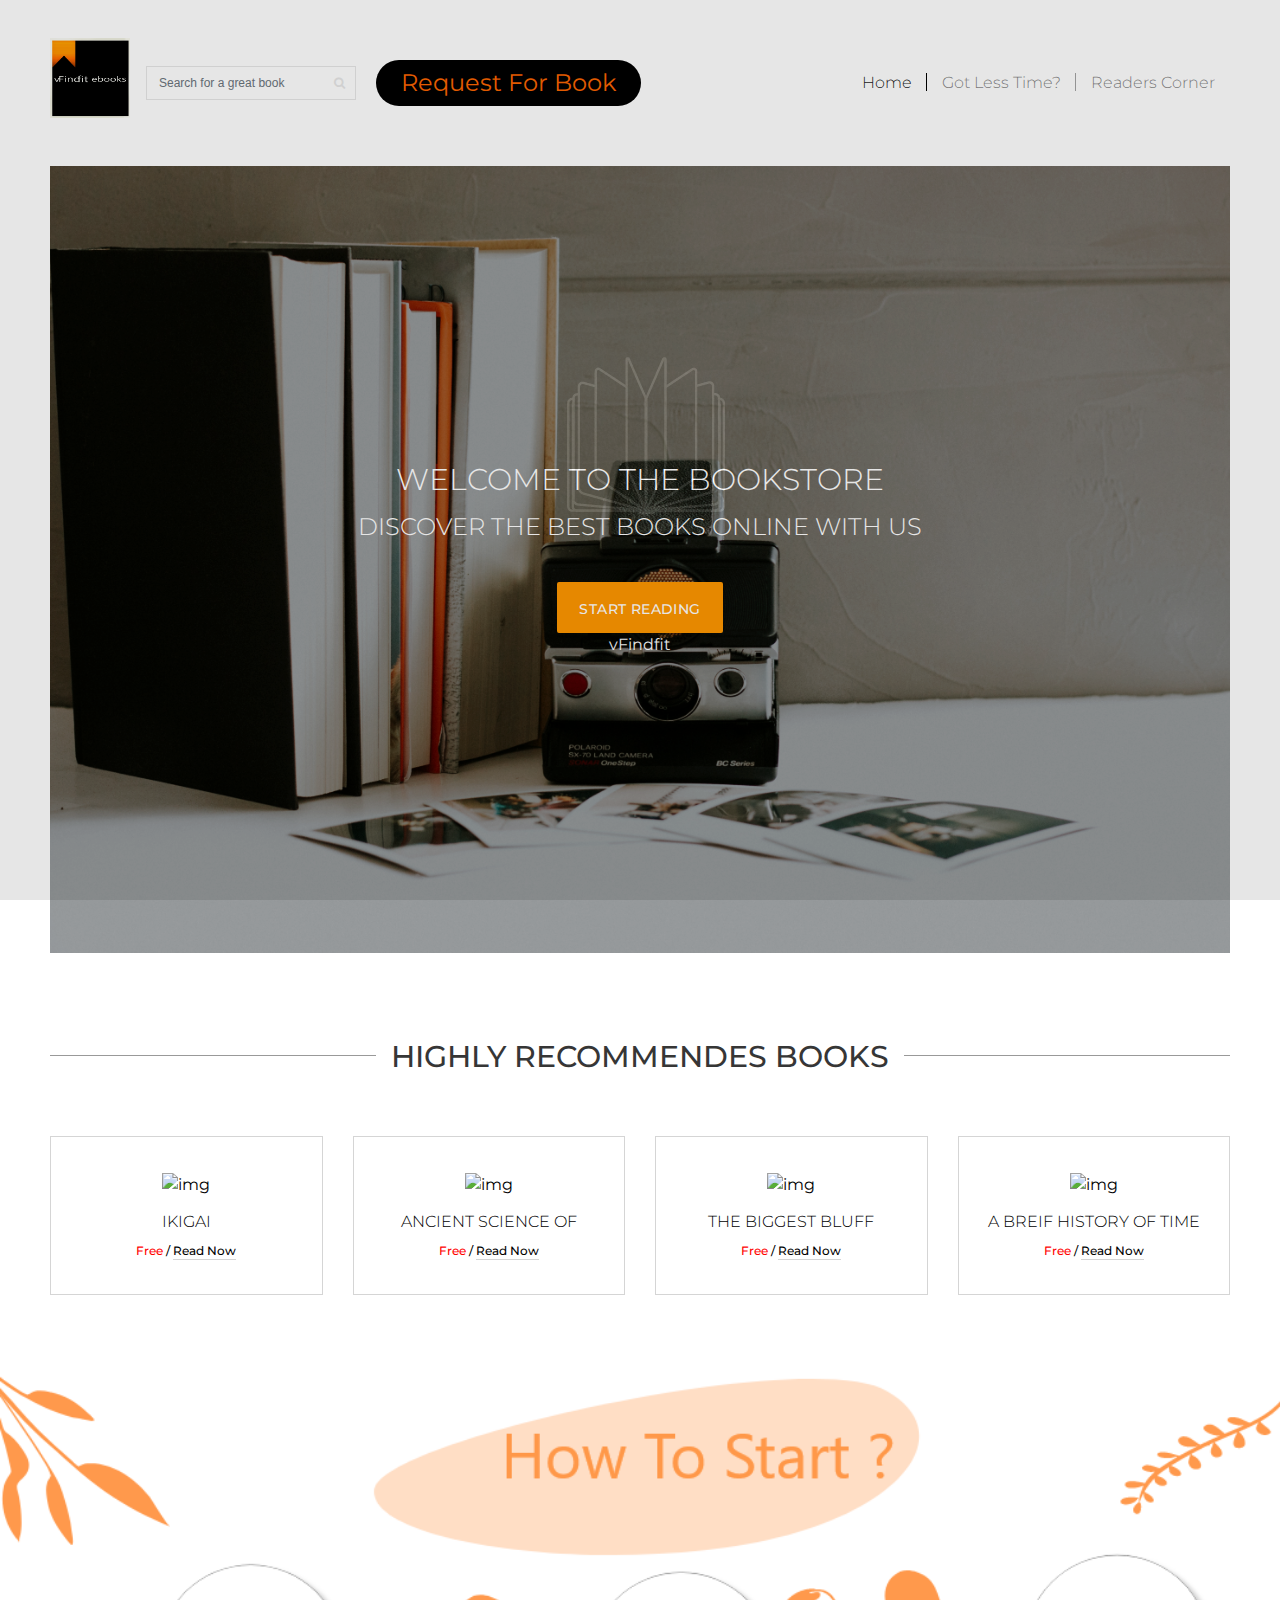
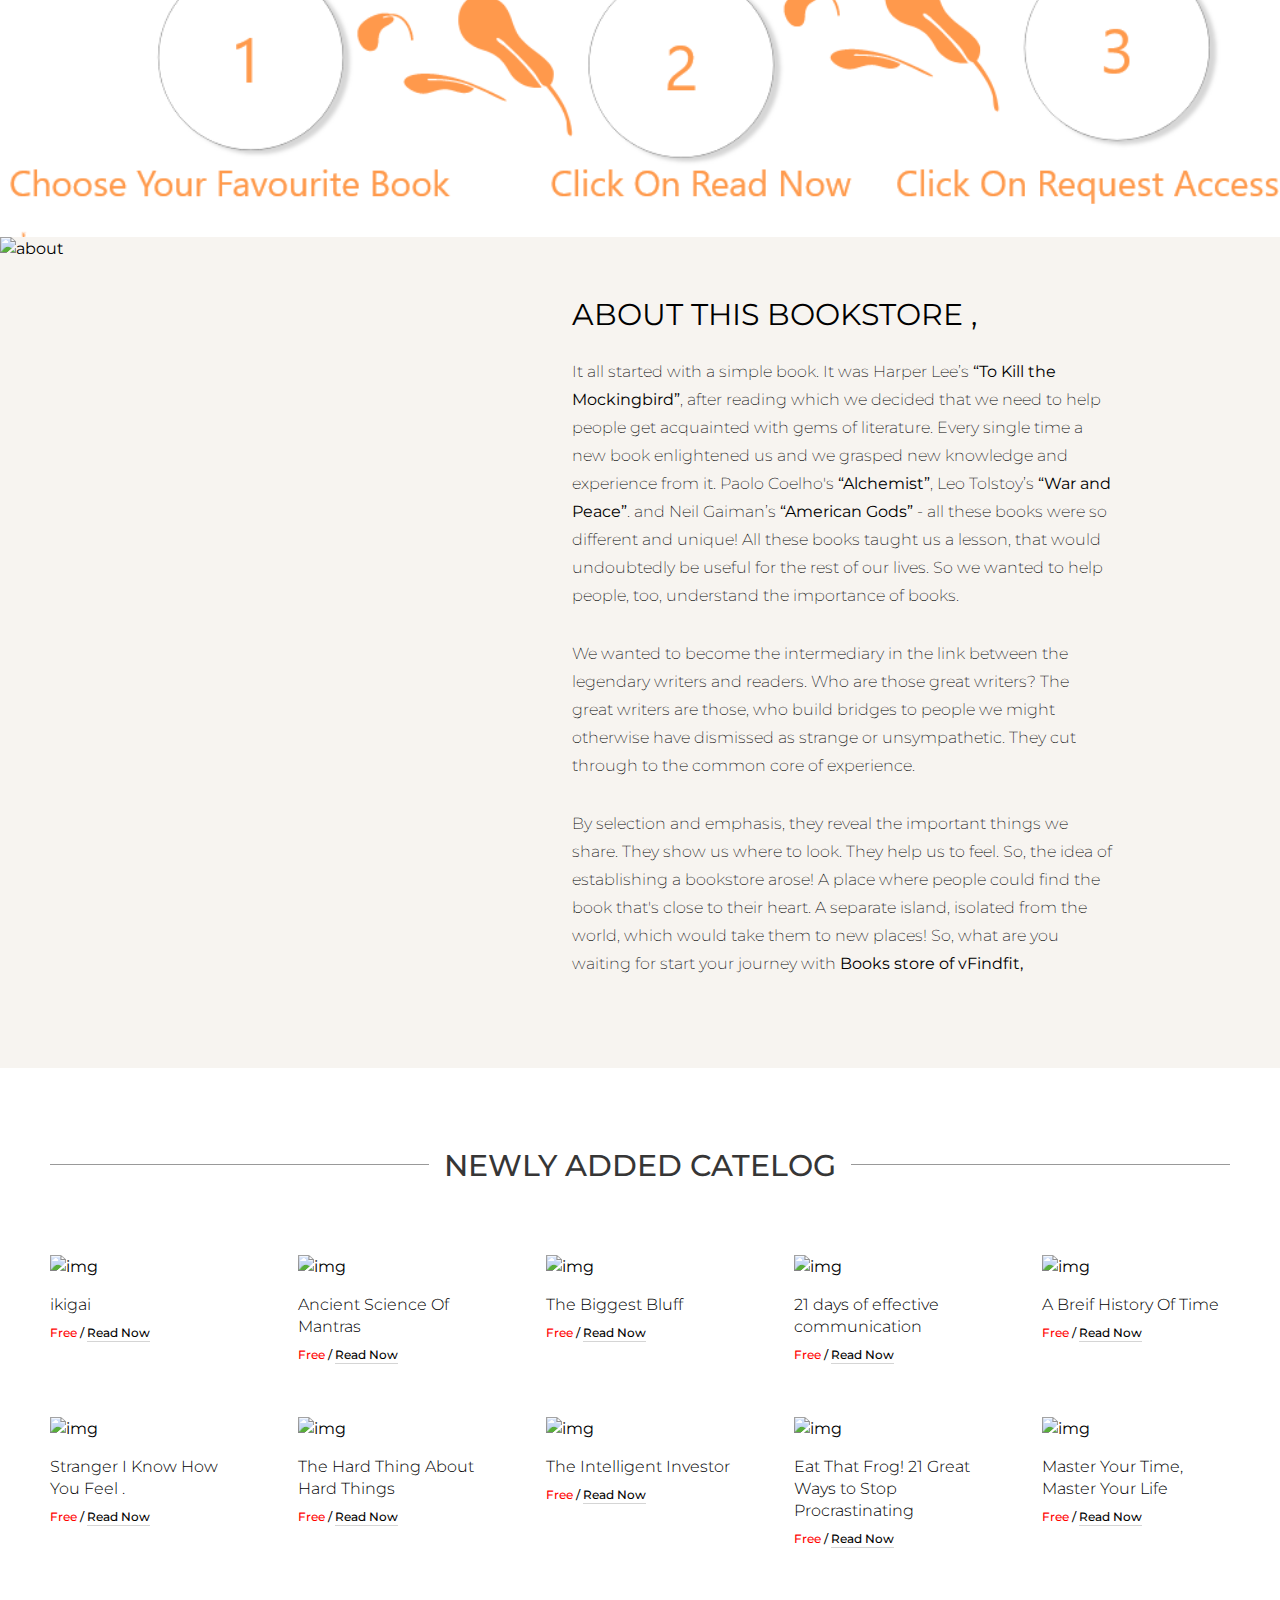
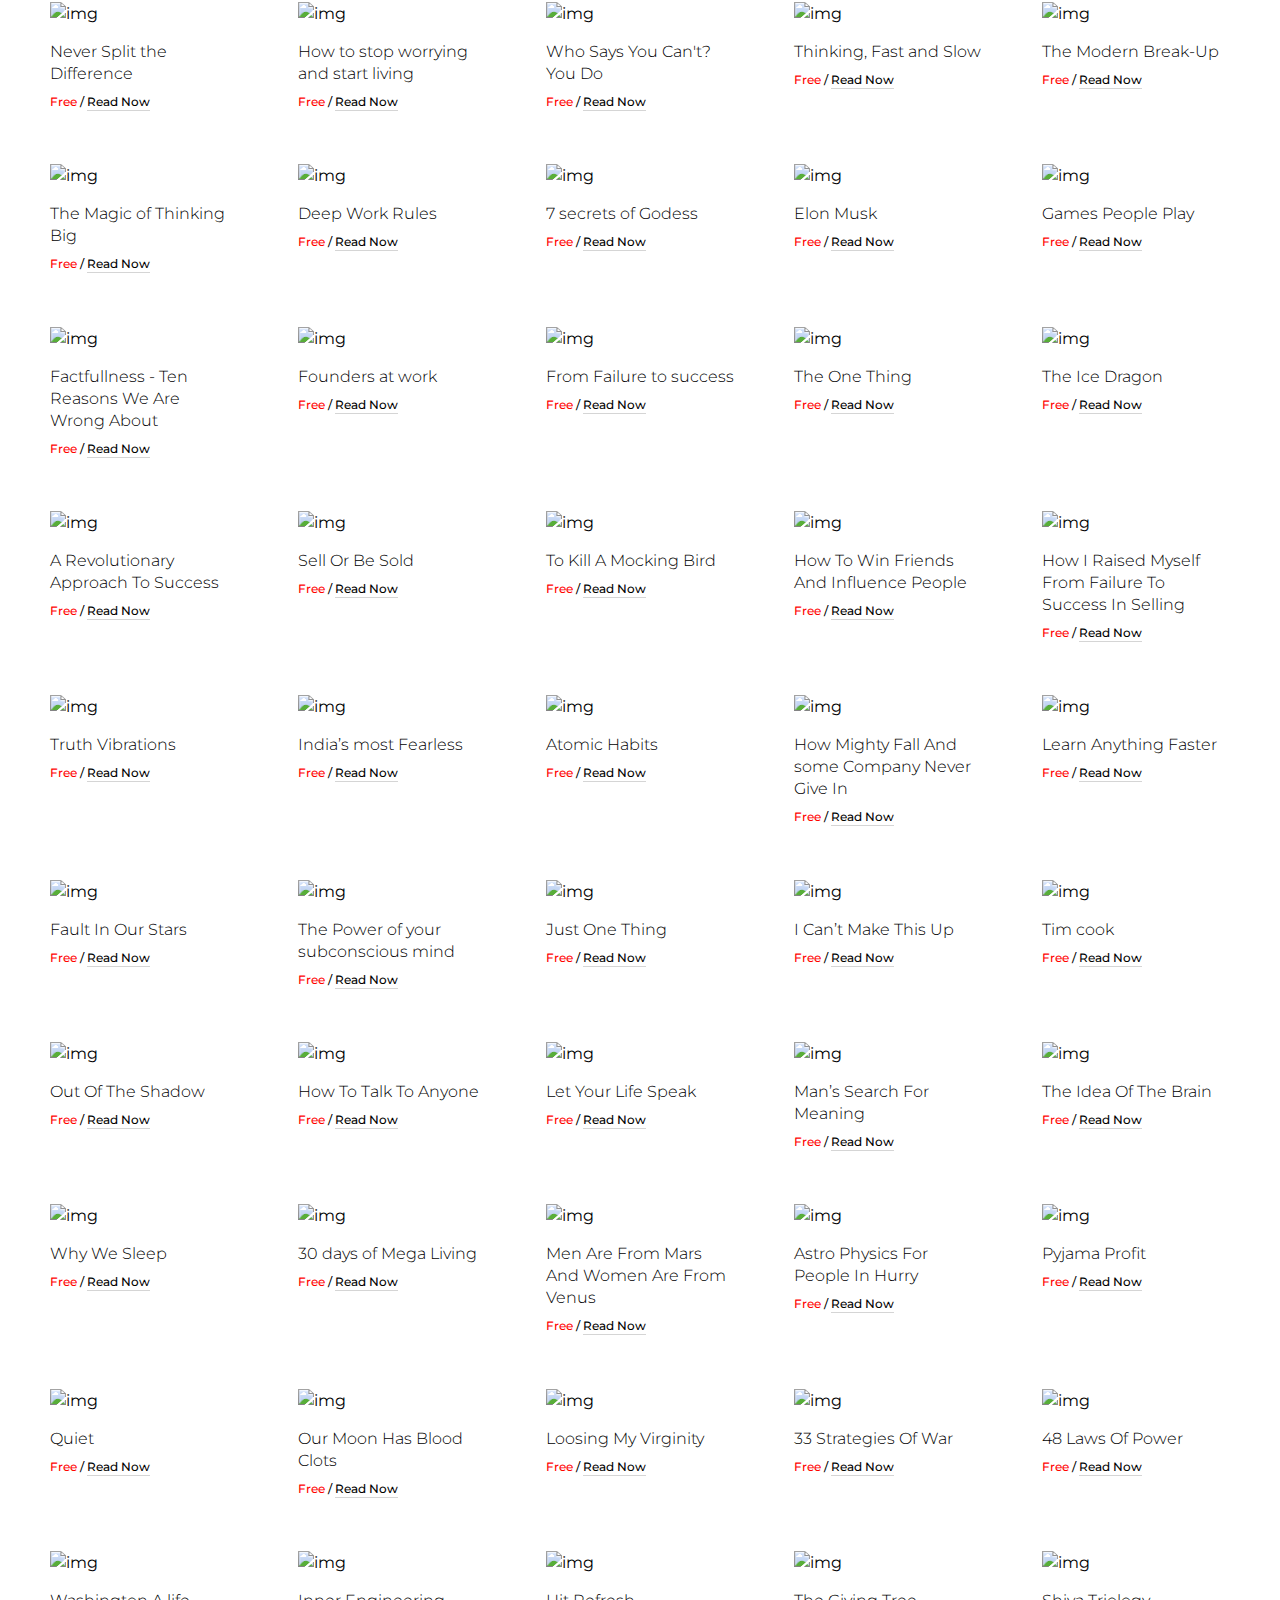
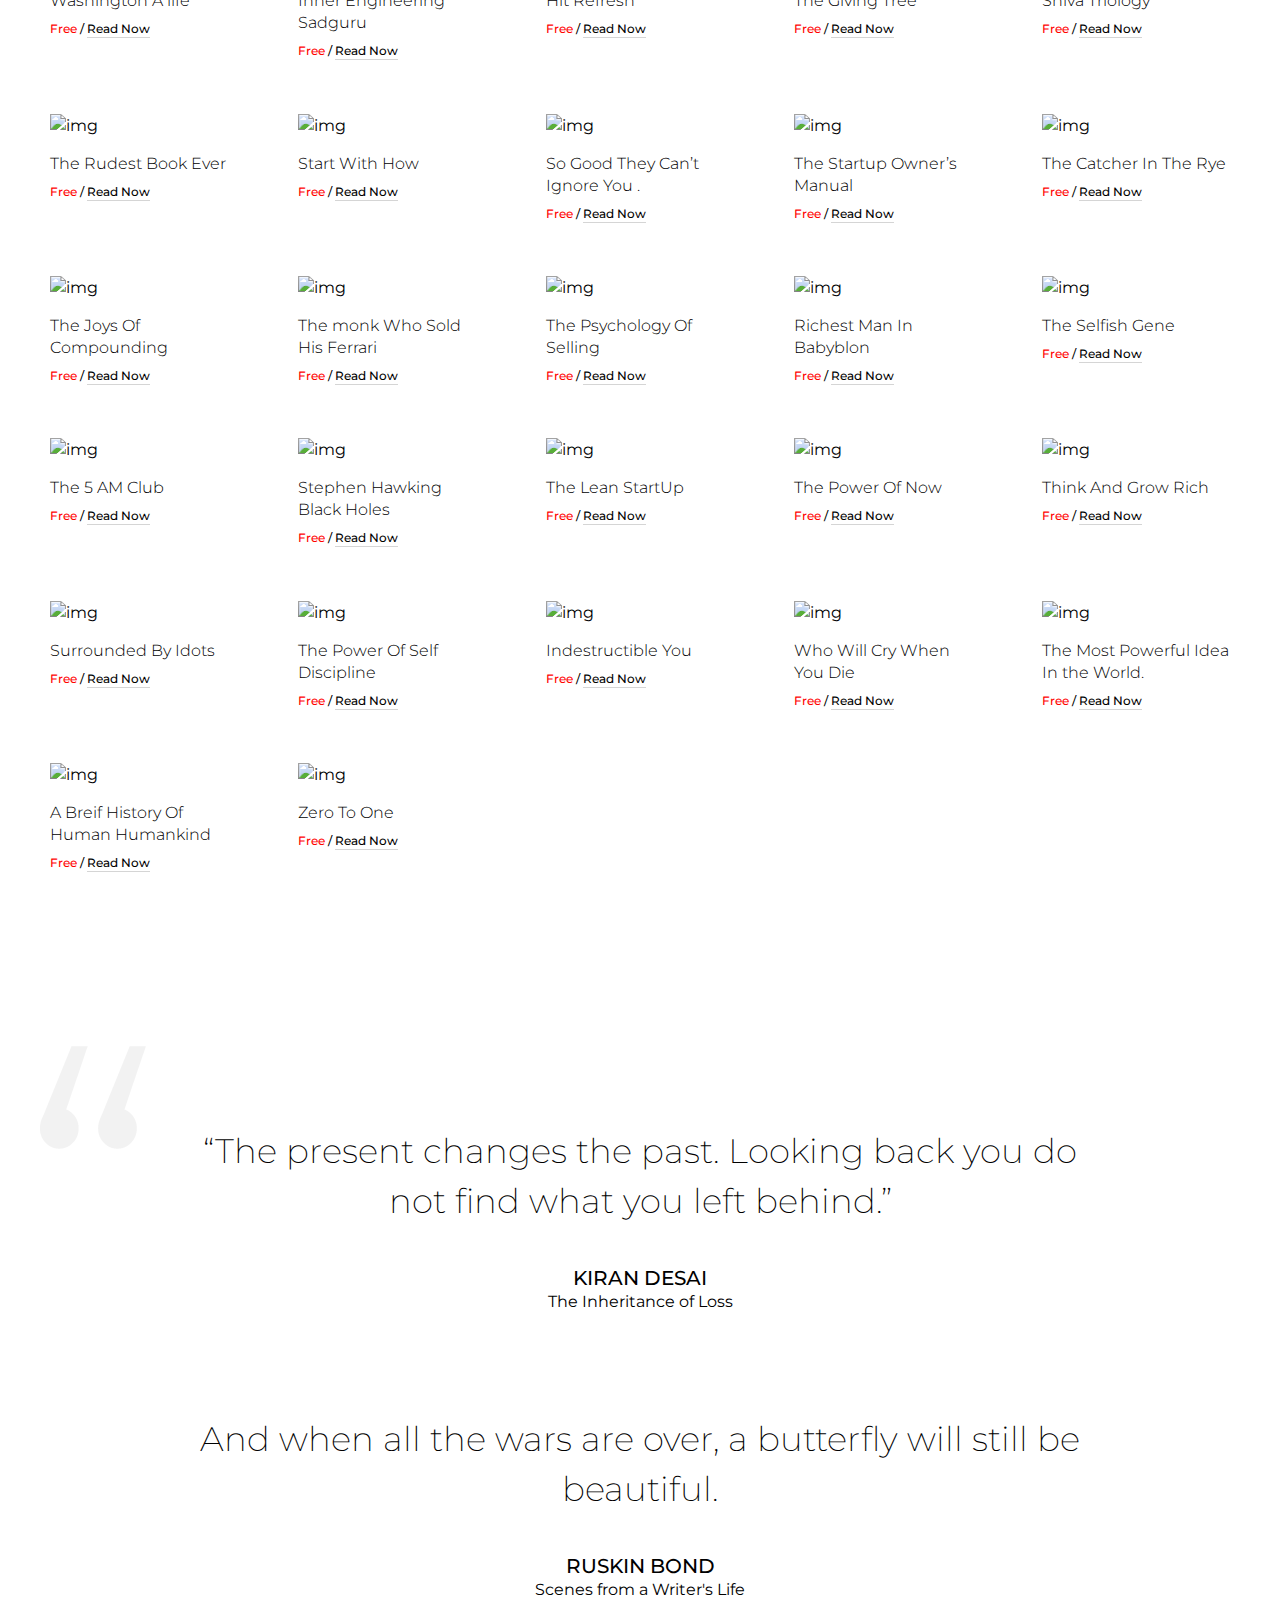
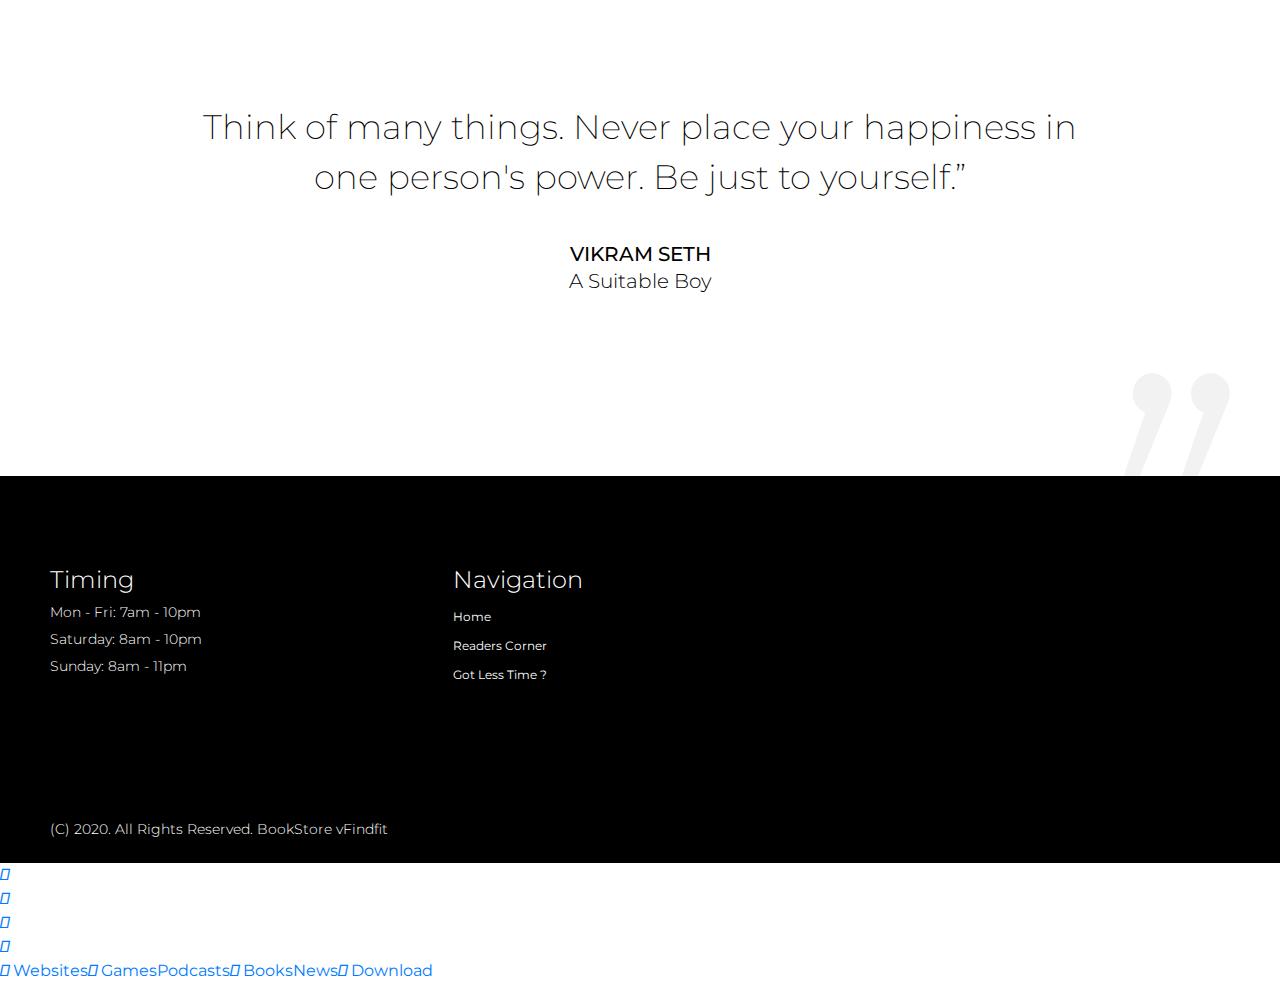
==== commit 6cc2c705: "Update index.html" ====
--- a/index.html
+++ b/index.html
@@ -1225,6 +1225,71 @@
             </div>
         </div>
     </footer>
+	 <div class="wrapper">
+    <a href="Categories.html">
+    <div class="icon Websites">
+      <div class="tooltip">
+Websites</div>
+<span><i class="fas fa-globe"></i></span>
+    </div></a>
+    <a href="http://www.gameso.vfindfit.com/">
+<div class="icon Games">
+      <div class="tooltip">
+Games</div>
+<span><i class="fas fa-gamepad"></i></span>
+    </div></a>
+    <a href="Podcast.html">
+<div class="icon Podcasts">
+      <div class="tooltip">
+Podcasts</div>
+<span><i class="fas fa-microphone-alt"></i></span>
+    </div></a>
+    <a href="https://books.vfindfit.com/">
+<div class="icon Books">
+      <div class="tooltip">
+Books</div>
+<span><i class="far fa-bookmark"></i></span>
+    </div></a>
+     <a href="#">
+<div class="icon News">
+      <div class="tooltip">
+News</div>
+<span><i class="far fa-newspaper"></i></span>
+    </div></a> 
+    <a href="#">
+<div class="icon Download">
+      <div class="tooltip">
+Download</div>
+<span><i class="fas fa-download"></i></span>
+    </div></a>
+</div>
+
+  <nav class="nav">
+    <a href="Categories.html" class="nav__link">
+      <i class="fas fa-globe"></i>
+      <span class="nav__text">Websites</span>
+    </a>
+    <a href="http://www.gameso.vfindfit.com/" class="nav__link nav__link--active">
+      <i class="fas fa-gamepad"></i>
+      <span class="nav__text">Games</span>
+    </a>
+    <a href="Podcast.html" class="nav__link">
+      <i class="fas fa-microphone-alt"></i>
+      <span class="nav__text">Podcasts</span>
+    </a>
+    <a href="https://books.vfindfit.com/" class="nav__link">
+      <i class="far fa-bookmark"></i>
+      <span class="nav__text">Books</span>
+    </a>
+   <a href="#" class="nav__link">
+      <i class="far fa-newspaper"></i>
+      <span class="nav__text">News</span>
+    </a> 
+    <a href="#" class="nav__link">
+      <i class="fas fa-download"></i>
+      <span class="nav__text">Download</span>
+    </a>
+  </nav>
     <script src="js/jquery.min.js"></script>
     <script src="js/bootstrap.min.js"></script>
     <script type="text/javascript" src="js/owl.carousel.min.js"></script>
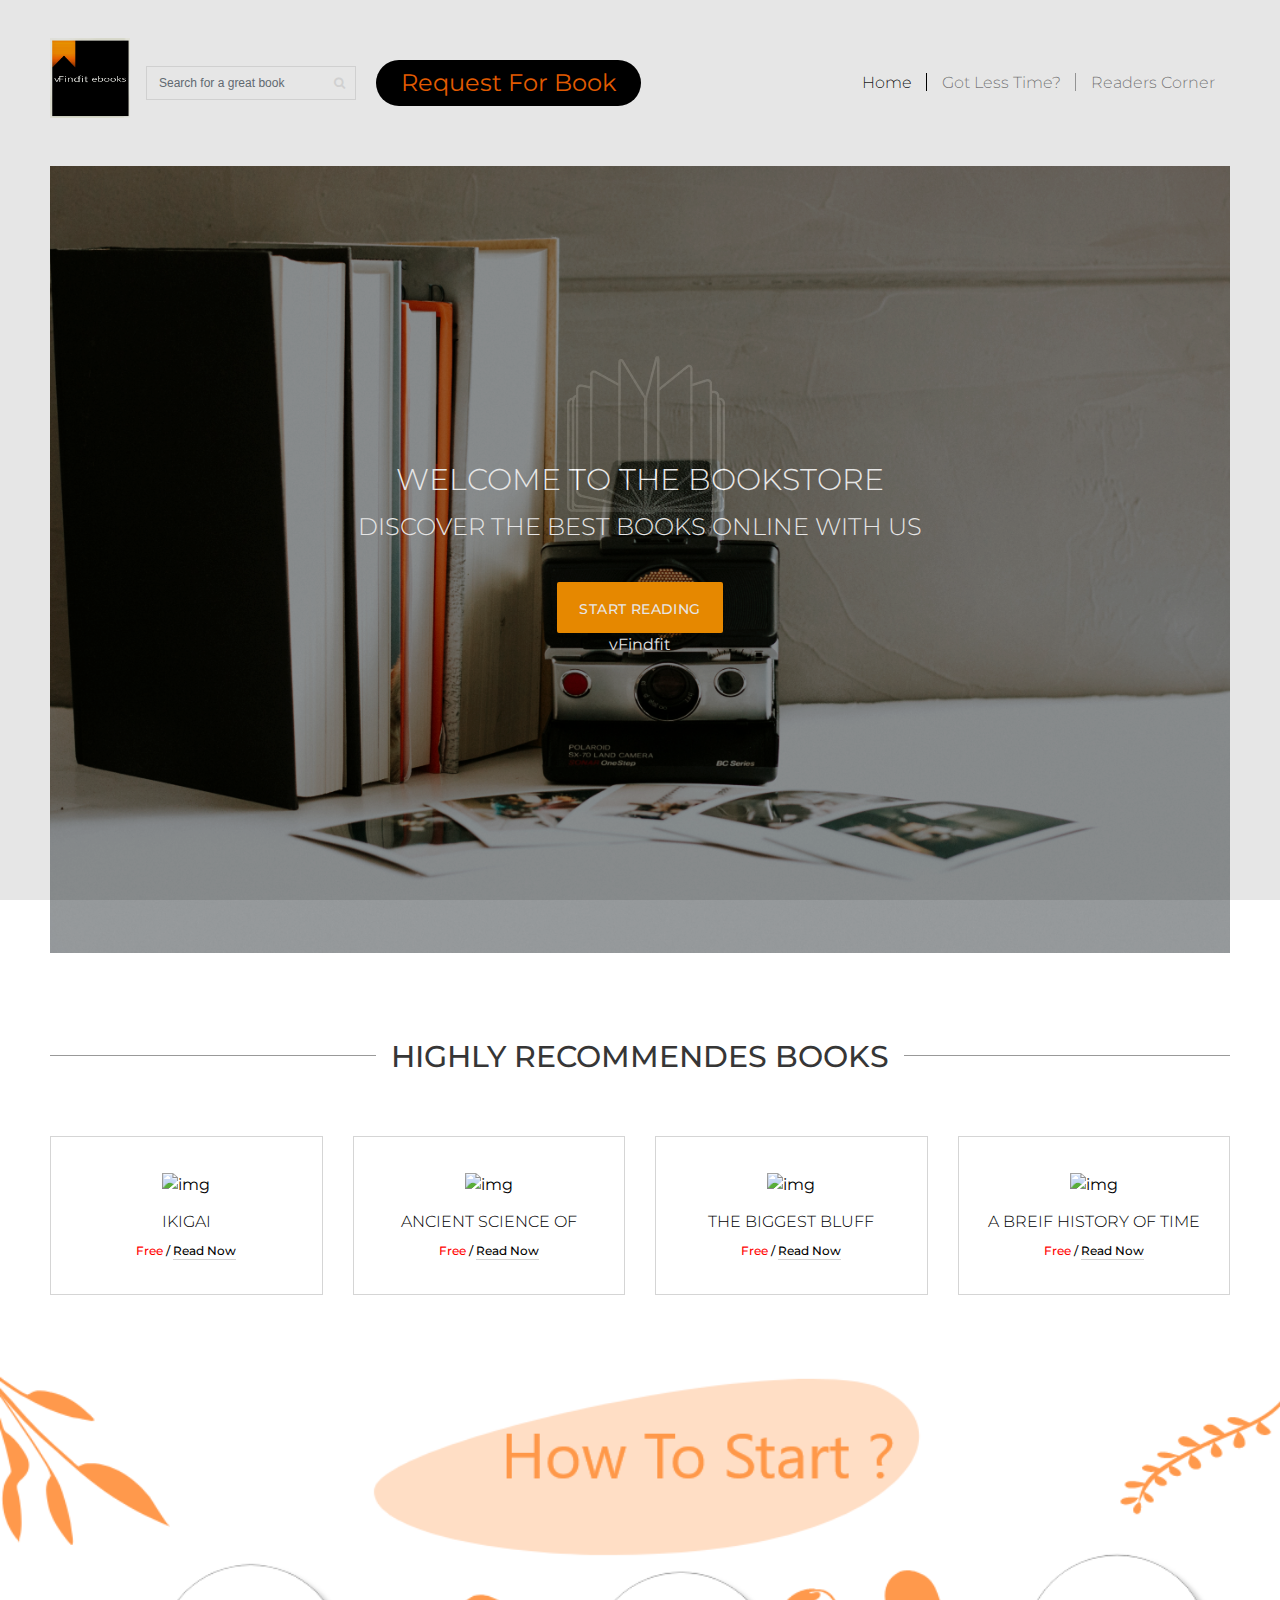
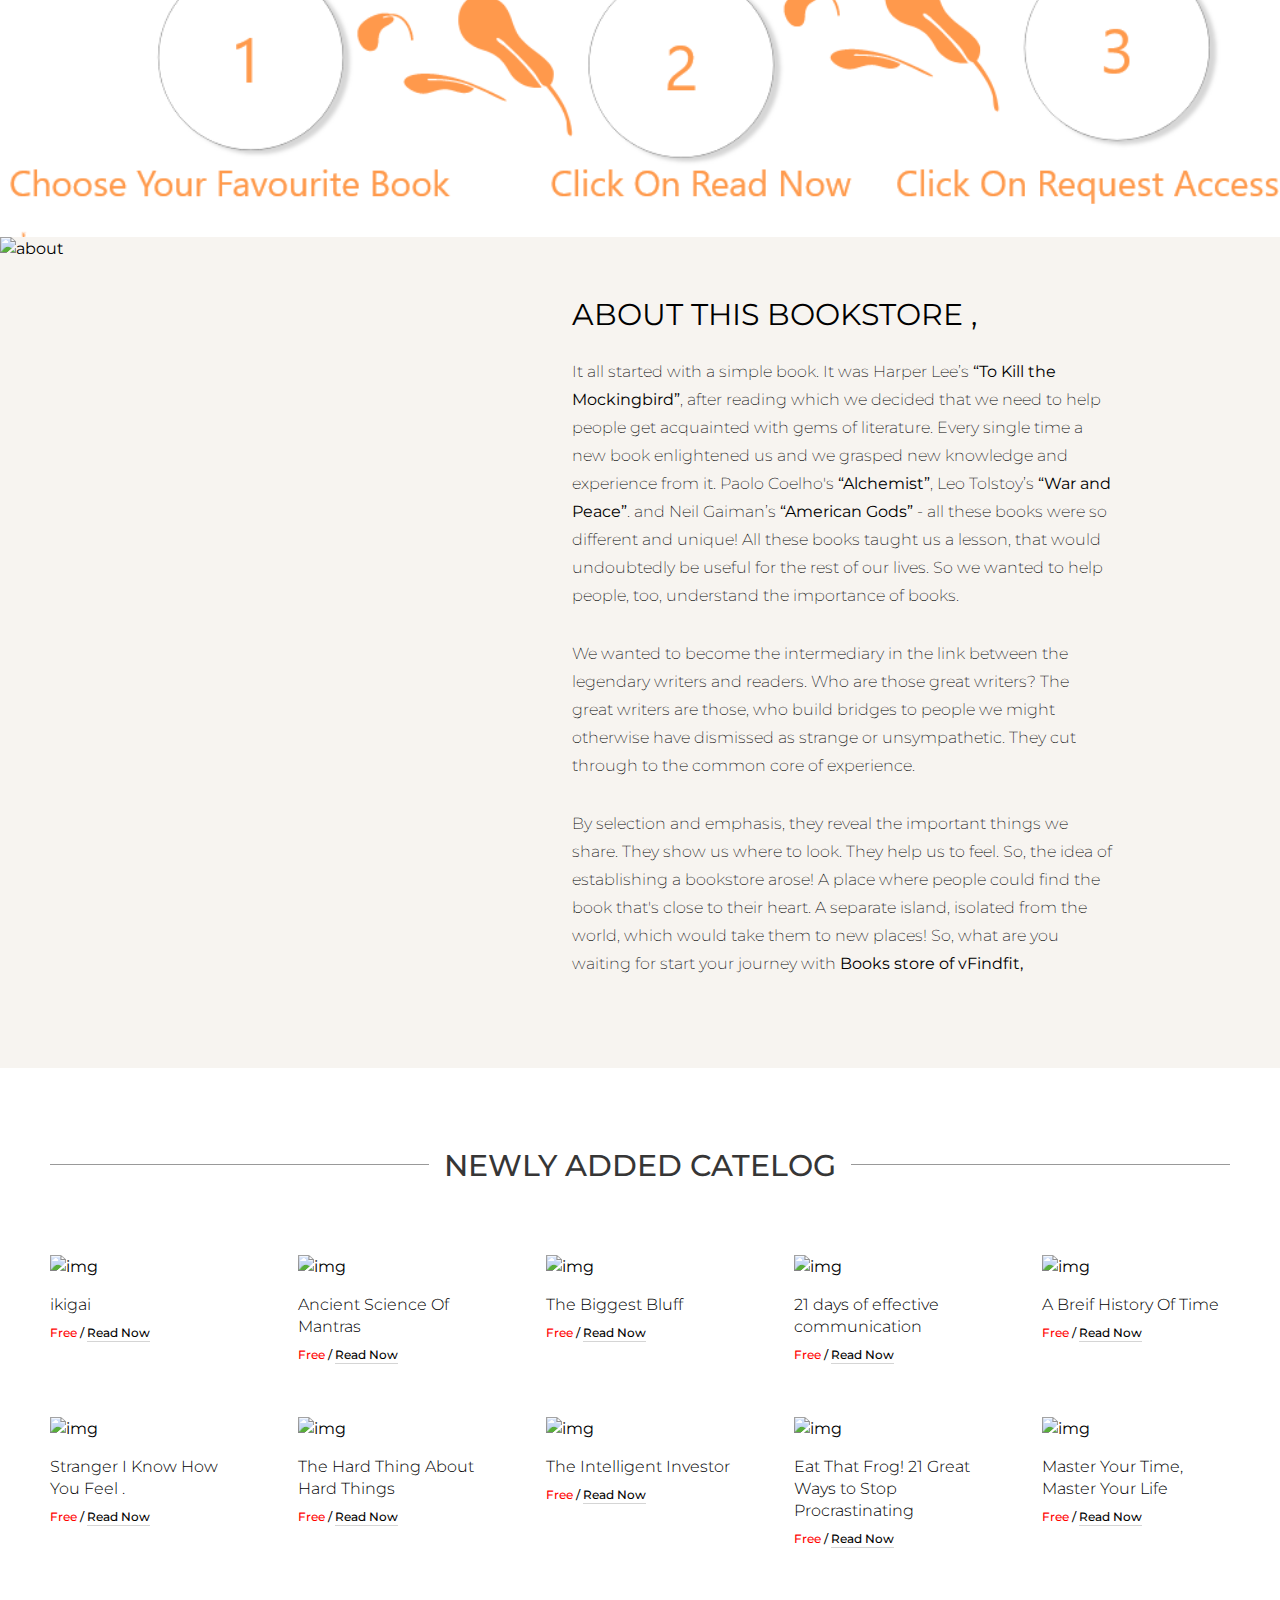
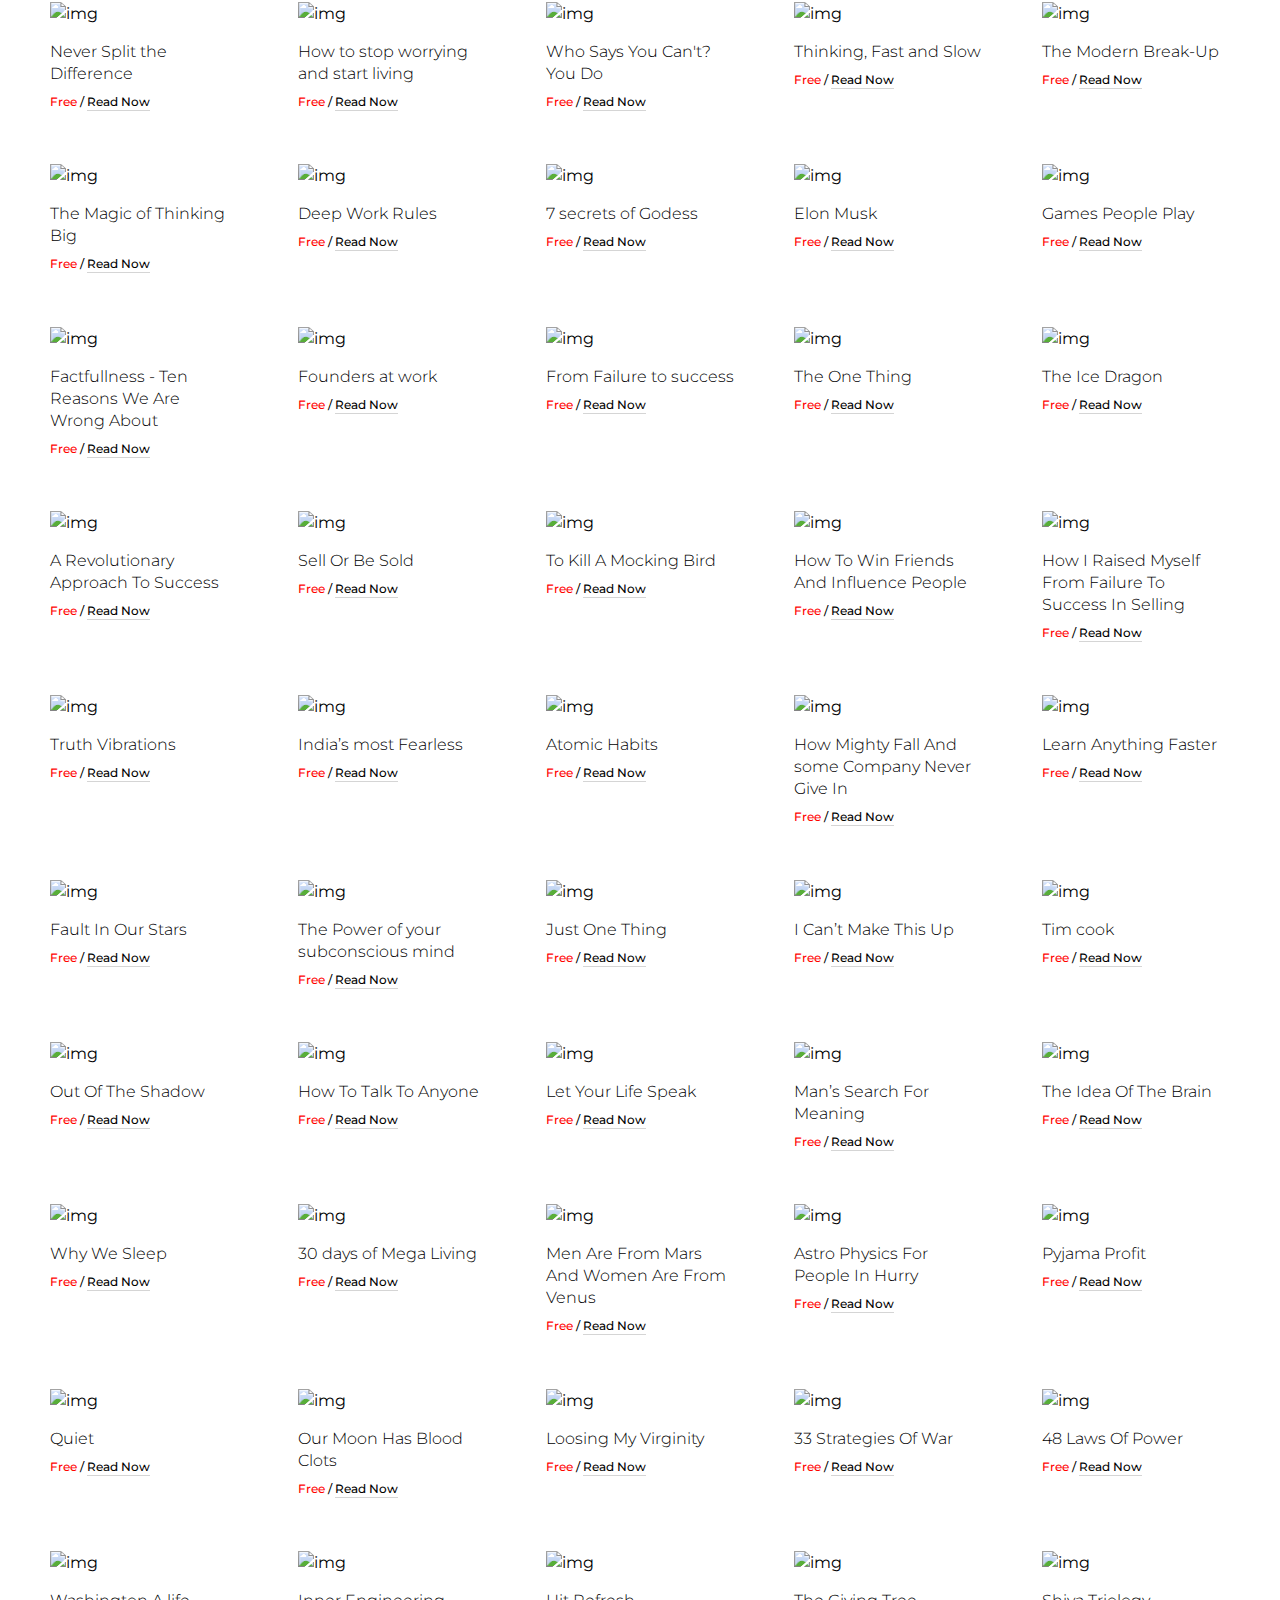
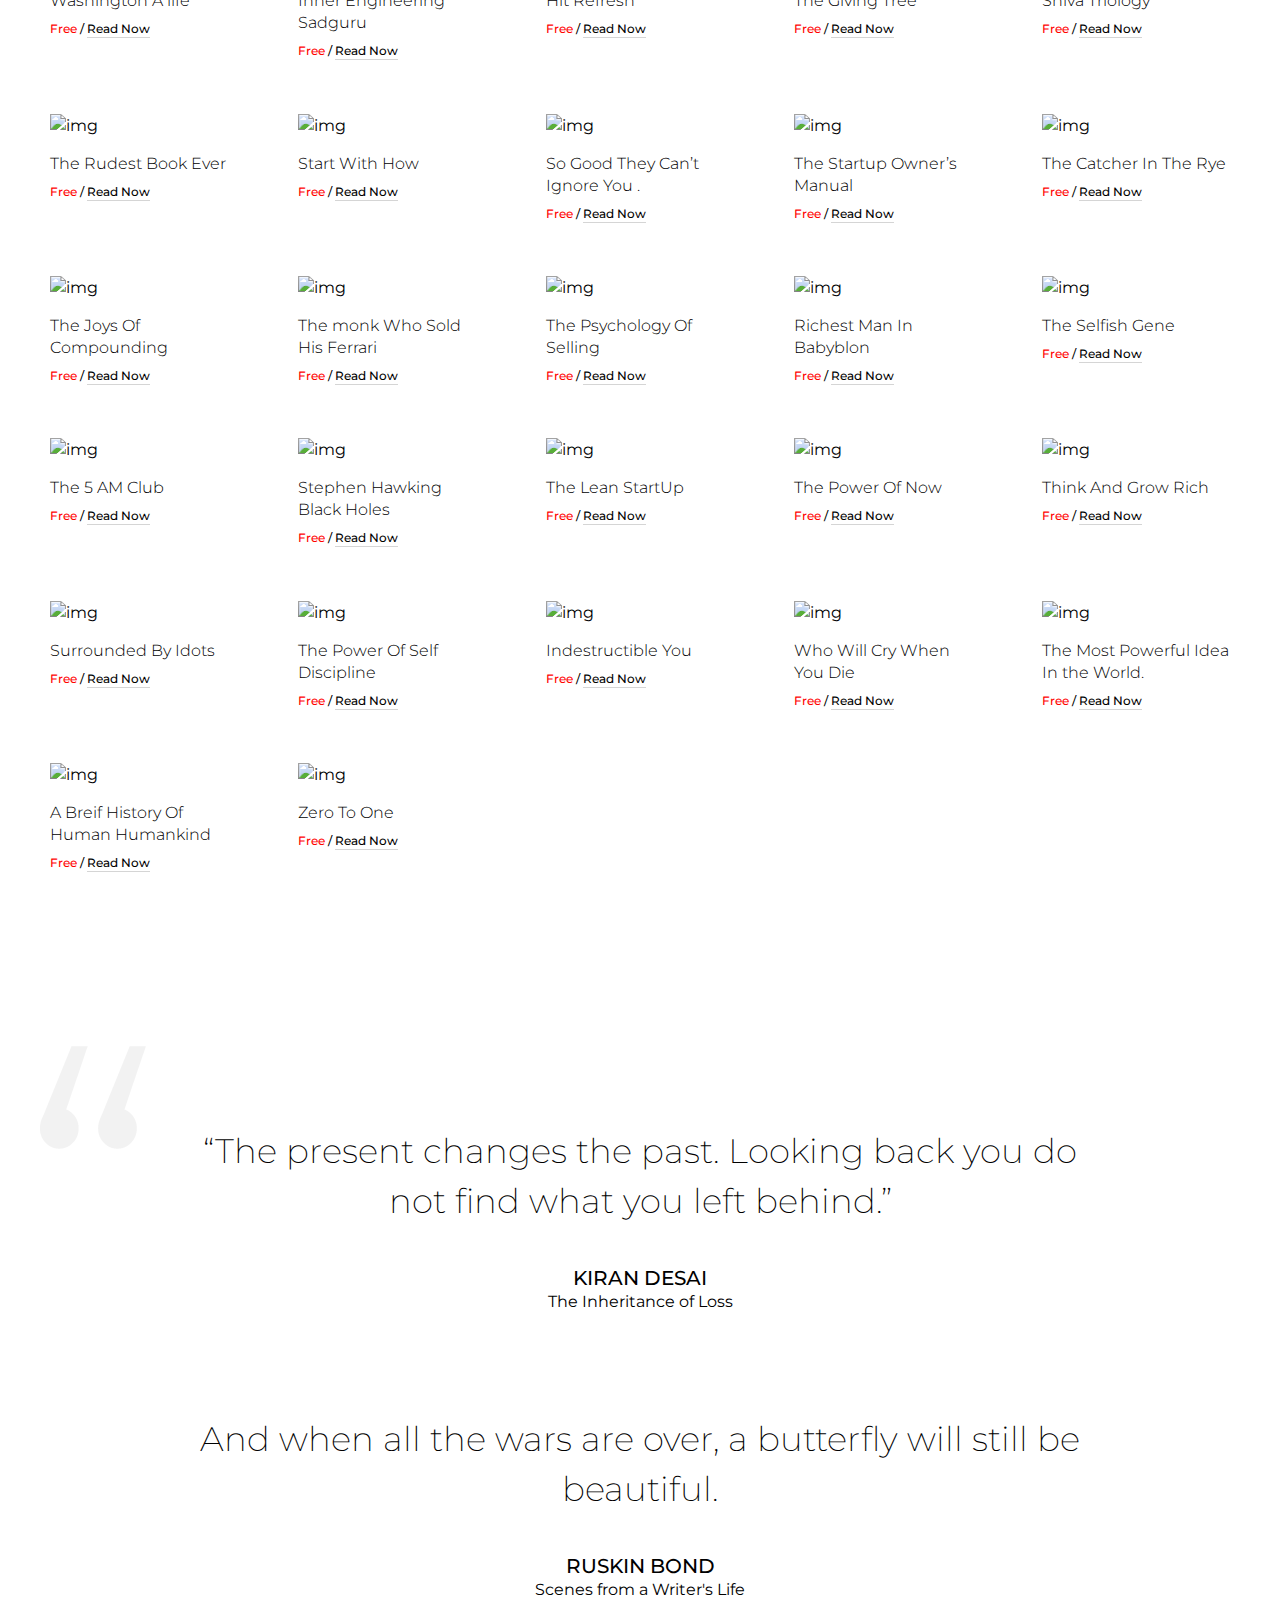
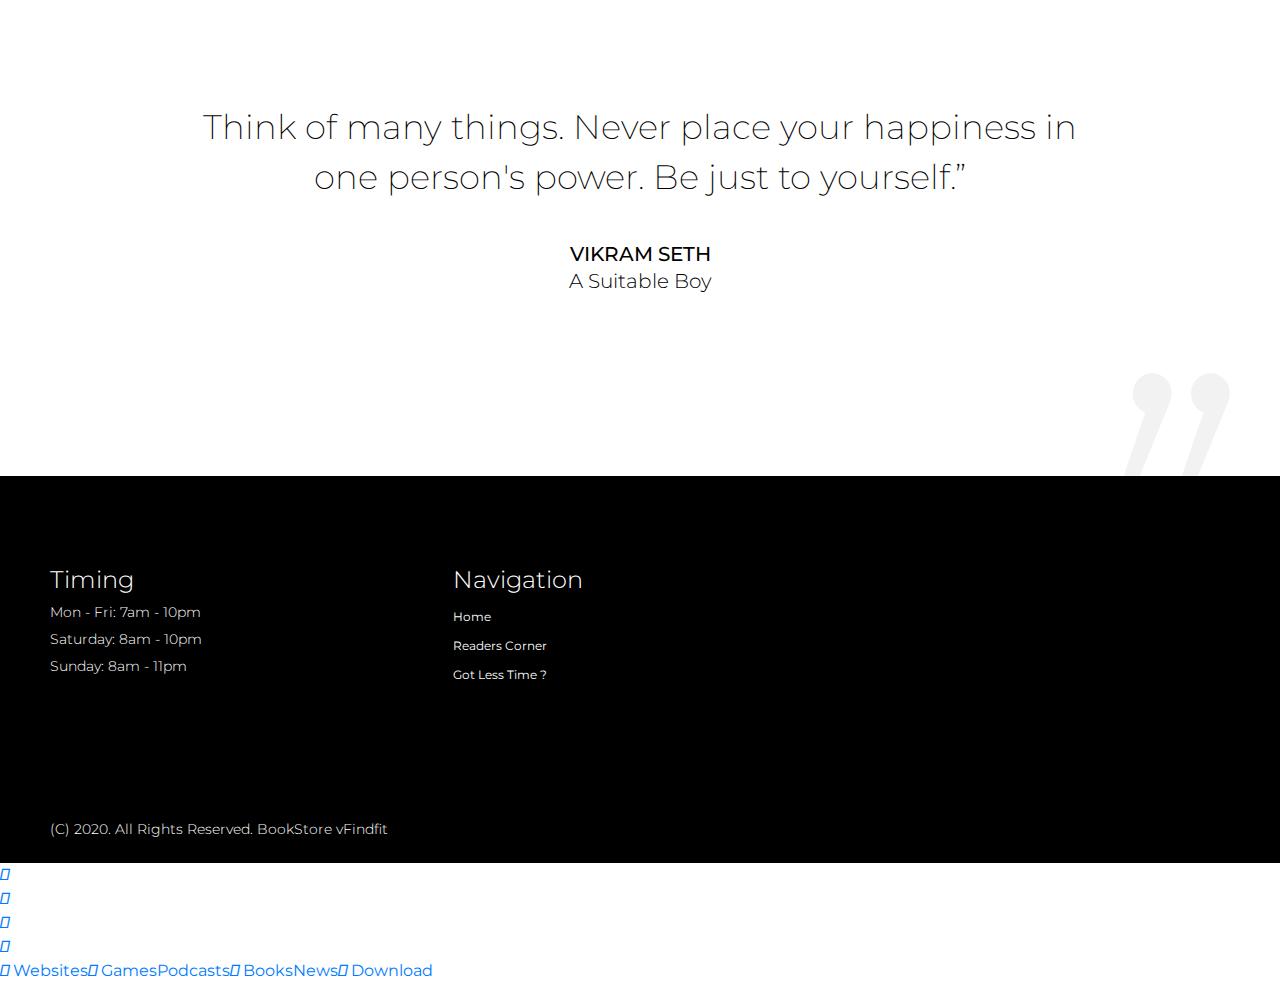
==== commit 0f109e25: "Update index.html" ====
--- a/index.html
+++ b/index.html
@@ -1226,7 +1226,7 @@
         </div>
     </footer>
 	 <div class="wrapper">
-    <a href="Categories.html">
+    <a href="https://www.vfindfit.com/Categories.html">
     <div class="icon Websites">
       <div class="tooltip">
 Websites</div>
@@ -1238,7 +1238,7 @@
 Games</div>
 <span><i class="fas fa-gamepad"></i></span>
     </div></a>
-    <a href="Podcast.html">
+    <a href="https://www.vfindfit.com/Podcast.html">
 <div class="icon Podcasts">
       <div class="tooltip">
 Podcasts</div>
@@ -1250,13 +1250,13 @@
 Books</div>
 <span><i class="far fa-bookmark"></i></span>
     </div></a>
-     <a href="#">
+     <a href="https://www.vfindfit.com/prenews.html">
 <div class="icon News">
       <div class="tooltip">
 News</div>
 <span><i class="far fa-newspaper"></i></span>
     </div></a> 
-    <a href="#">
+    <a href="https://www.vfindfit.com/Download.html">
 <div class="icon Download">
       <div class="tooltip">
 Download</div>
@@ -1265,7 +1265,7 @@
 </div>
 
   <nav class="nav">
-    <a href="Categories.html" class="nav__link">
+    <a href="https://www.vfindfit.com/Categories.html" class="nav__link">
       <i class="fas fa-globe"></i>
       <span class="nav__text">Websites</span>
     </a>
@@ -1273,7 +1273,7 @@
       <i class="fas fa-gamepad"></i>
       <span class="nav__text">Games</span>
     </a>
-    <a href="Podcast.html" class="nav__link">
+    <a href="https://www.vfindfit.com/Podcast.html" class="nav__link">
       <i class="fas fa-microphone-alt"></i>
       <span class="nav__text">Podcasts</span>
     </a>
@@ -1281,11 +1281,11 @@
       <i class="far fa-bookmark"></i>
       <span class="nav__text">Books</span>
     </a>
-   <a href="#" class="nav__link">
+   <a href="https://www.vfindfit.com/prenews.html" class="nav__link">
       <i class="far fa-newspaper"></i>
       <span class="nav__text">News</span>
     </a> 
-    <a href="#" class="nav__link">
+    <a href="https://www.vfindfit.com/Download.html" class="nav__link">
       <i class="fas fa-download"></i>
       <span class="nav__text">Download</span>
     </a>
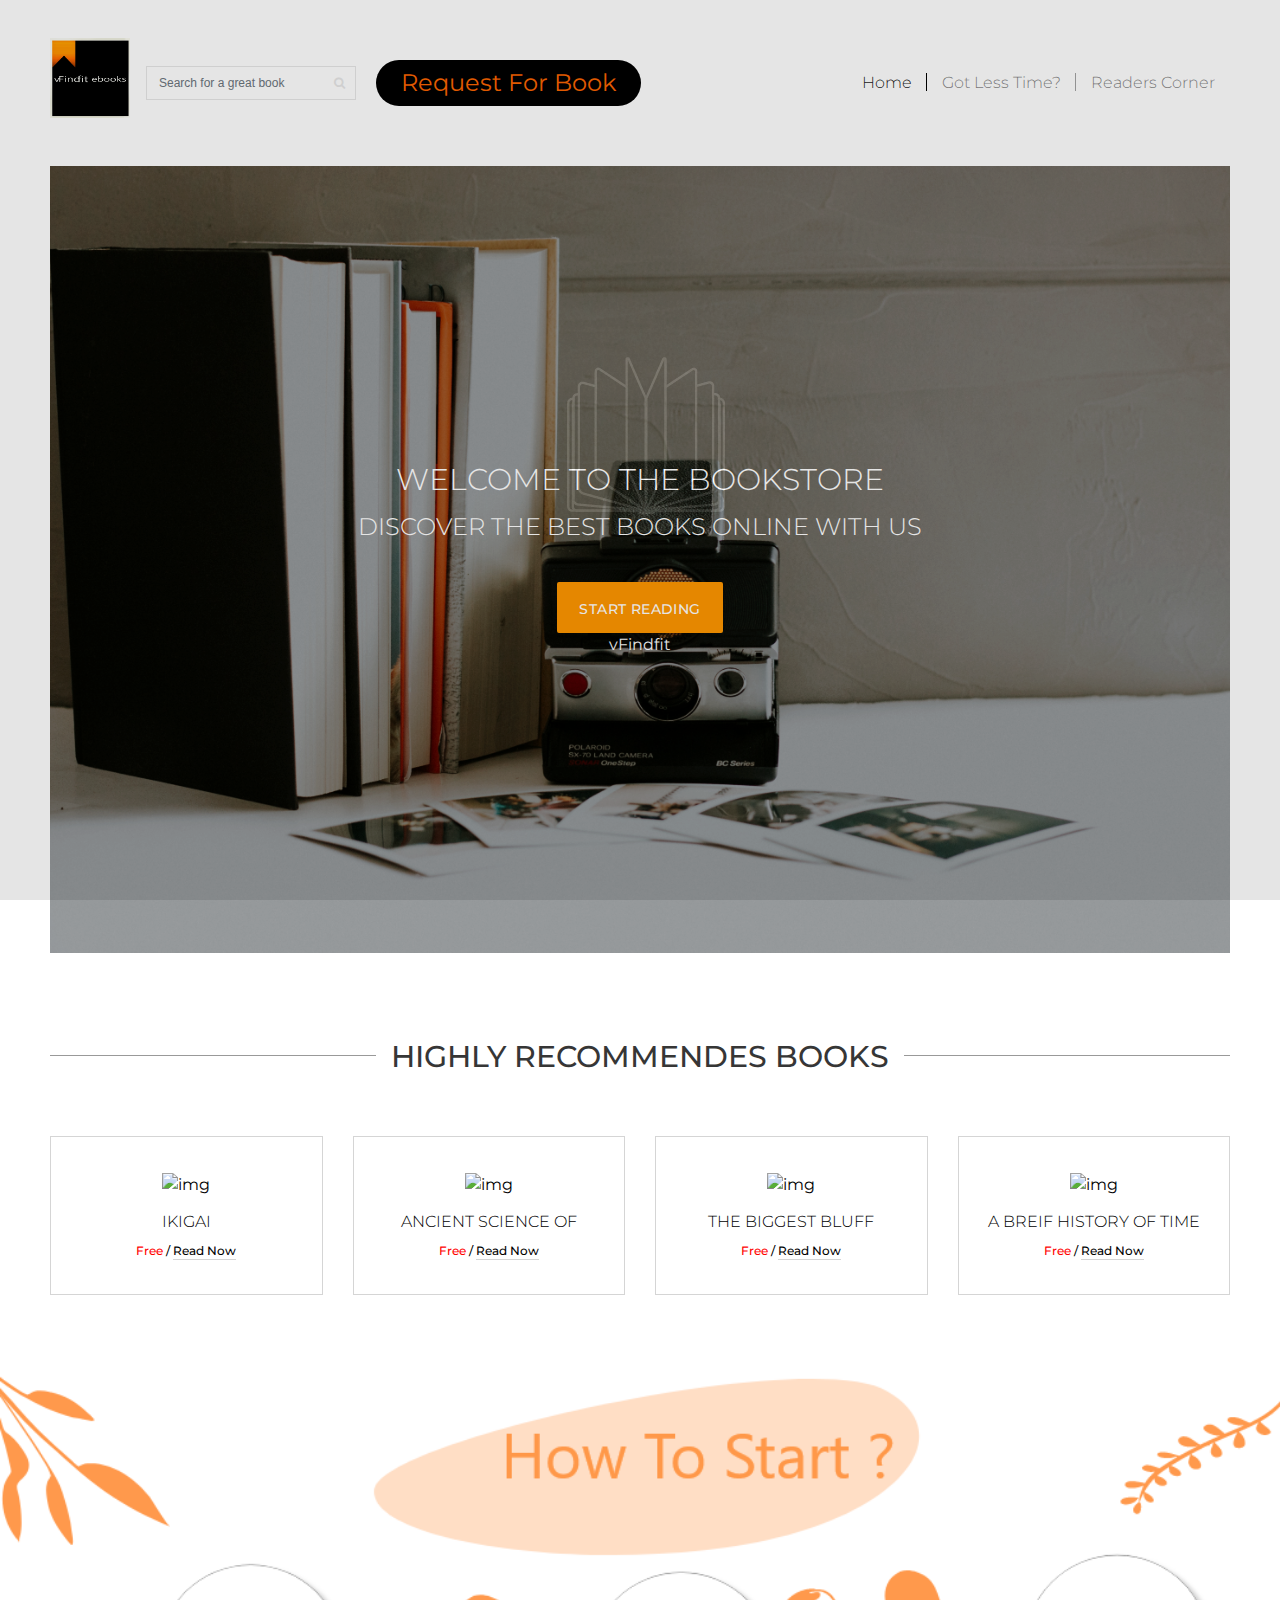
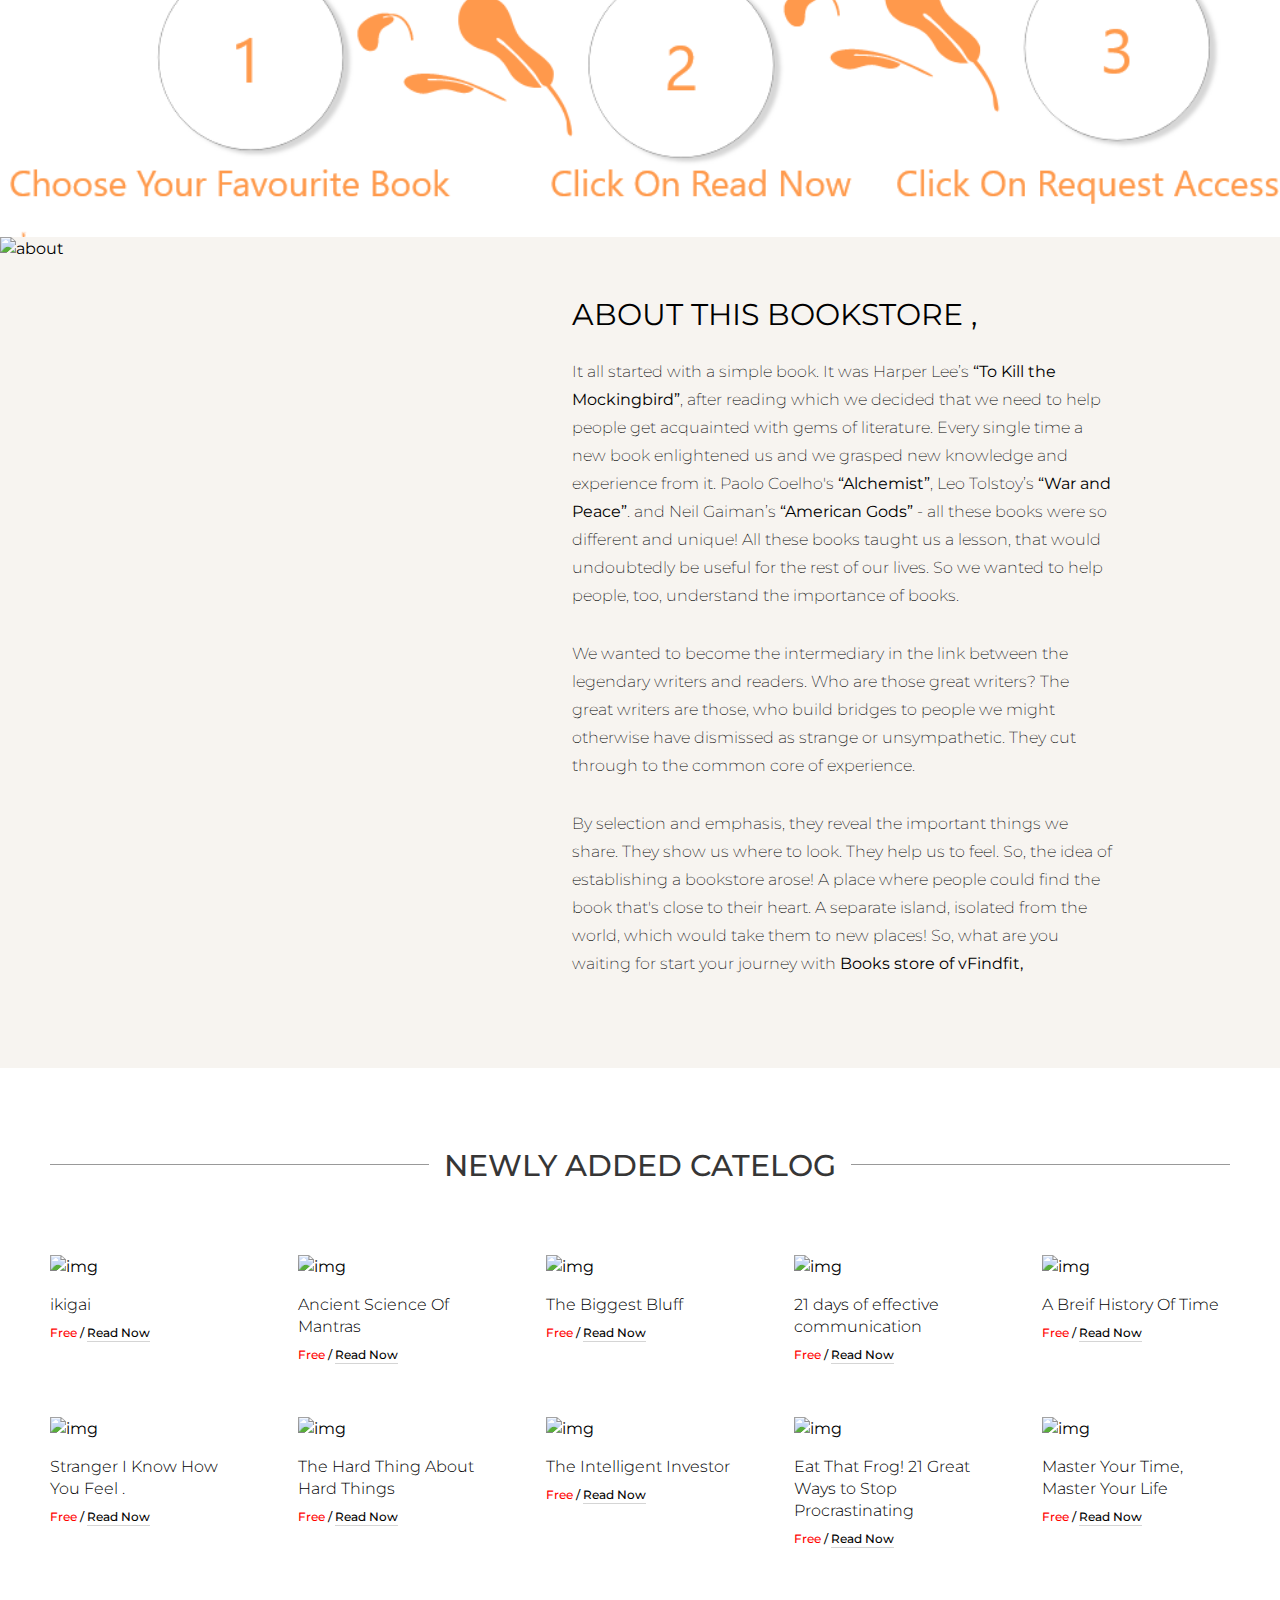
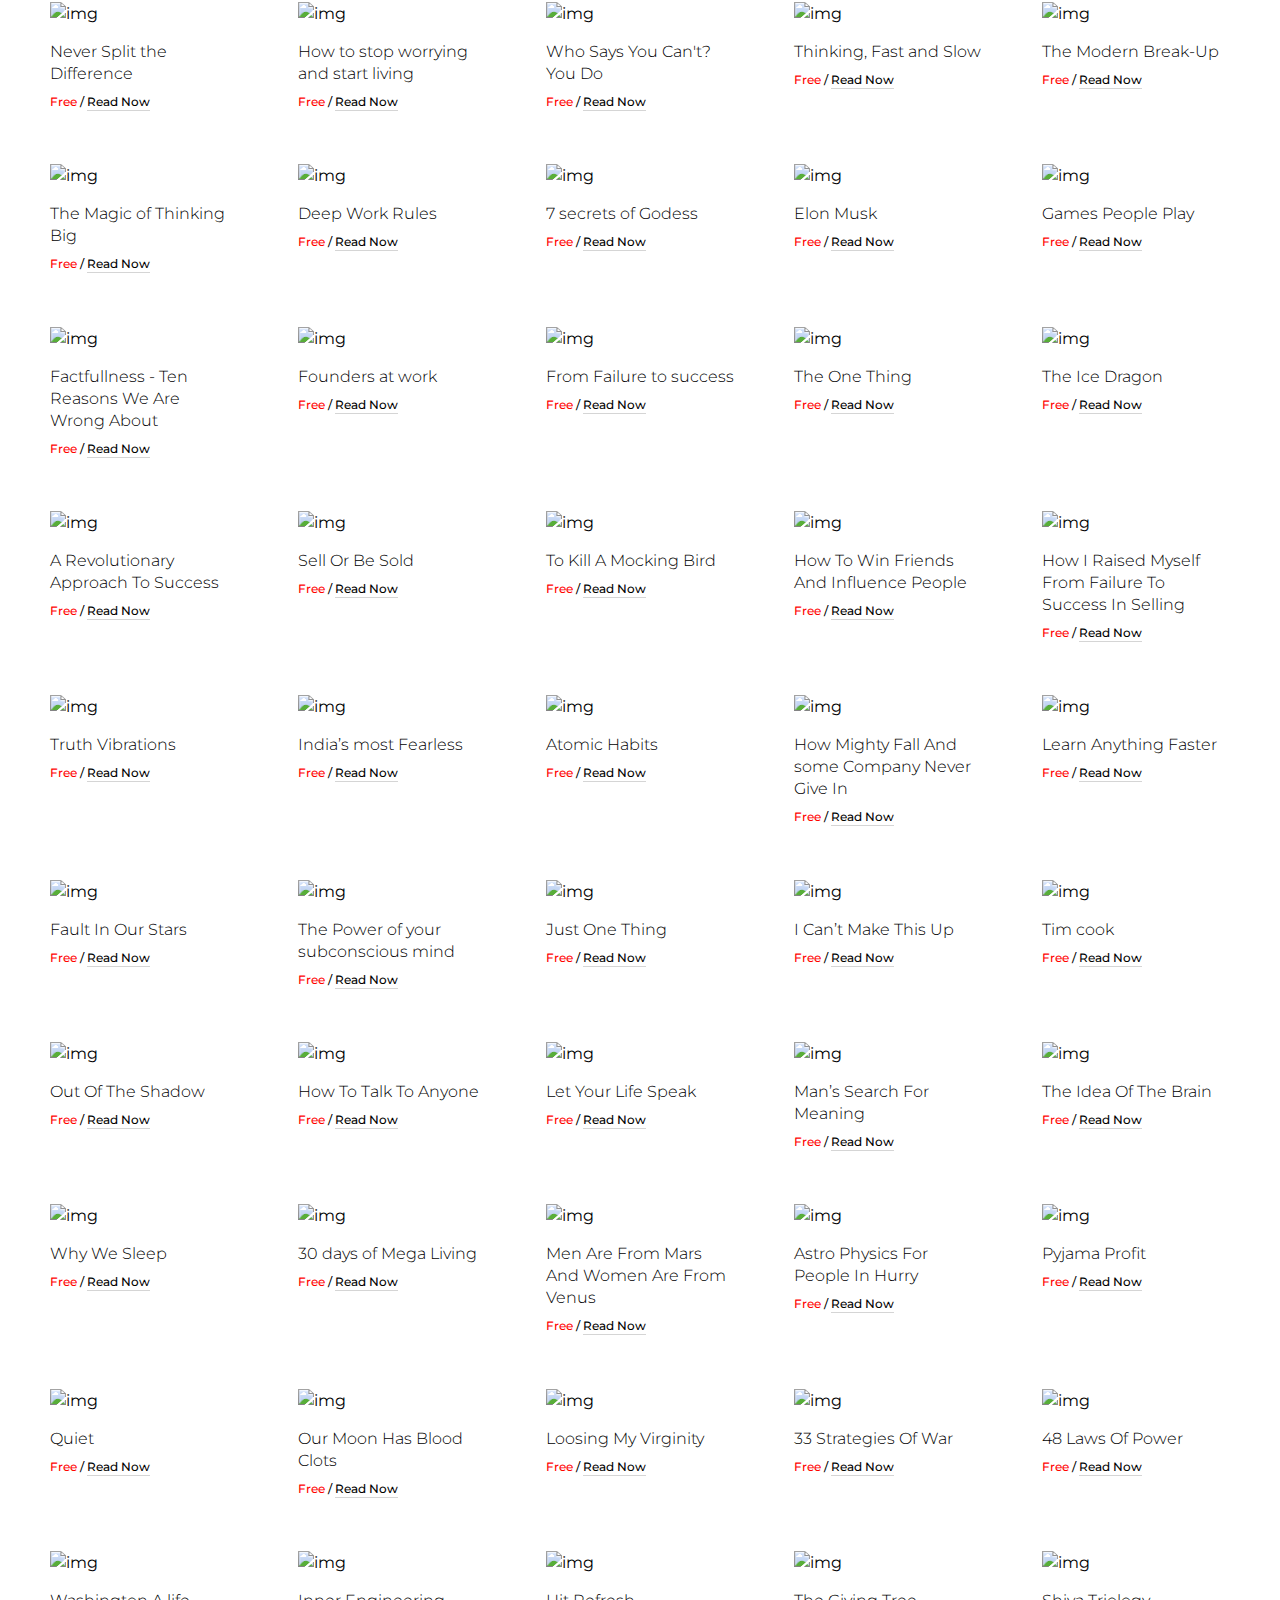
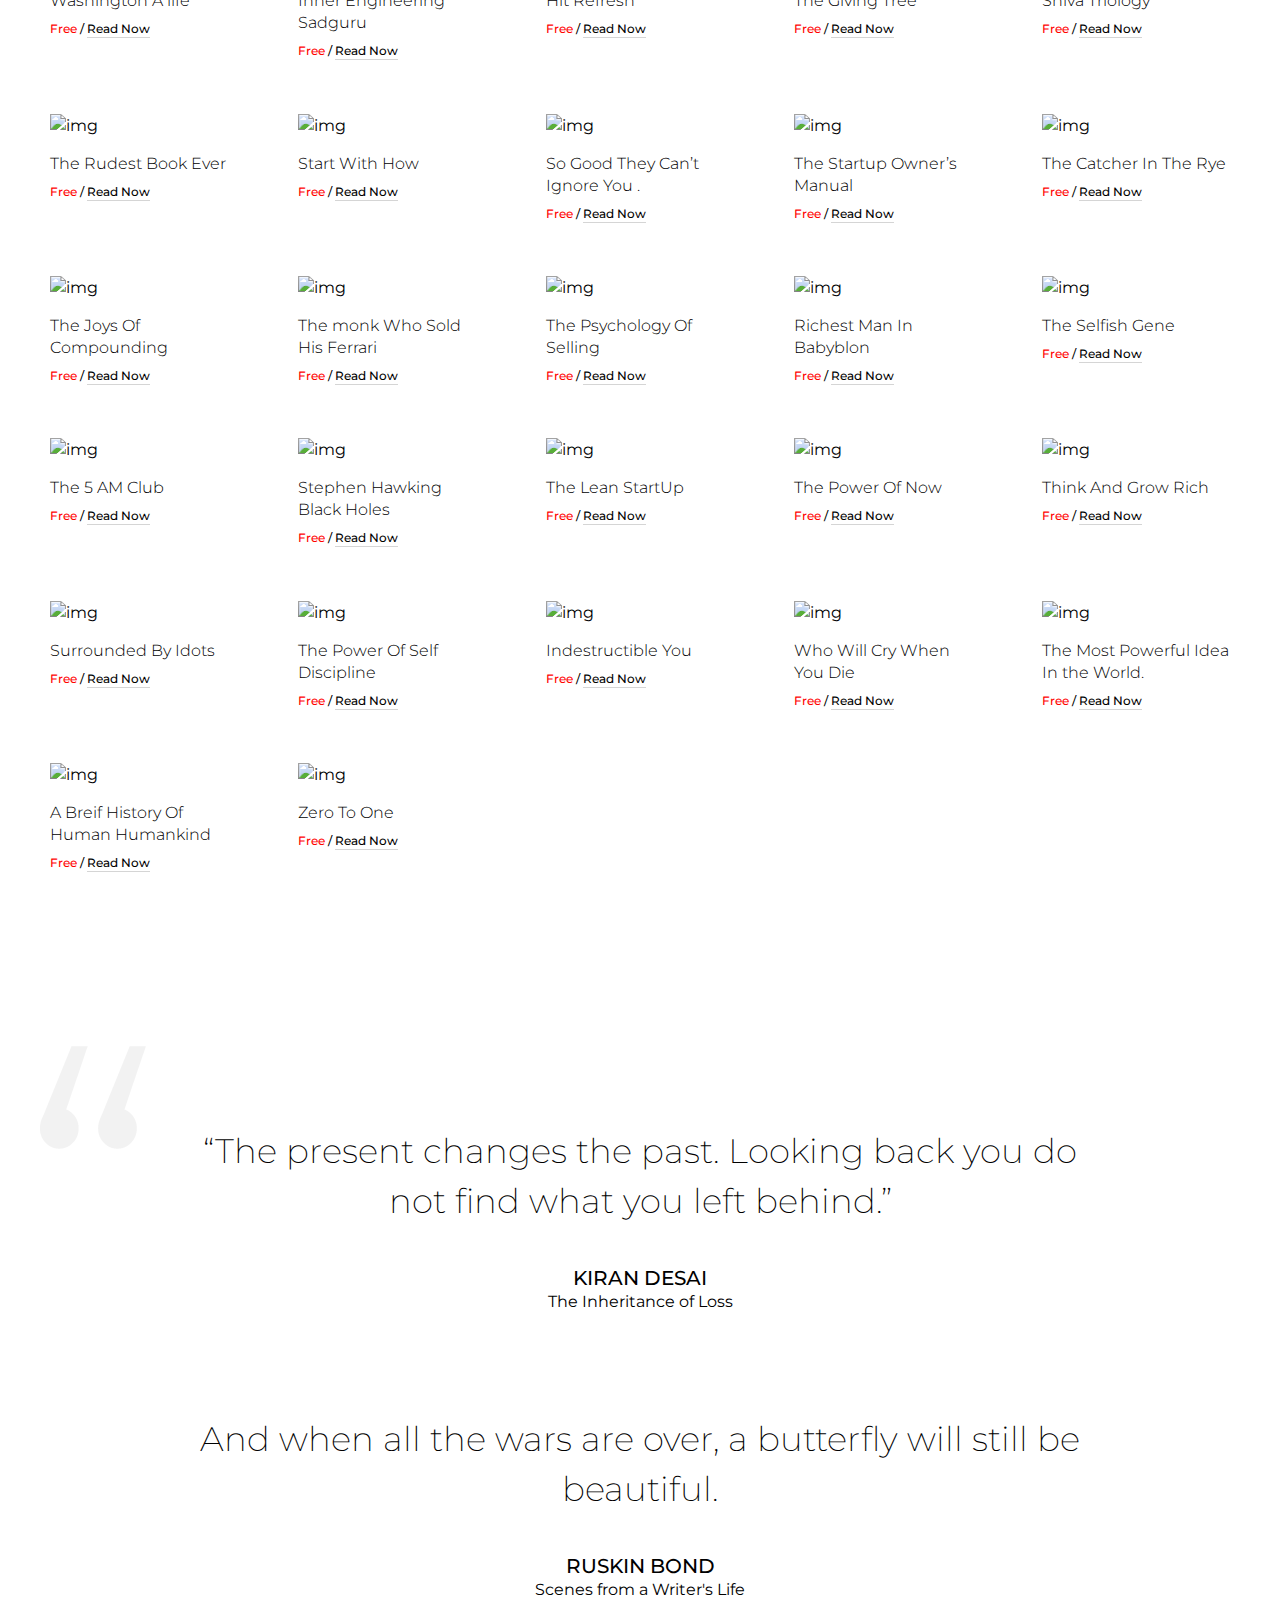
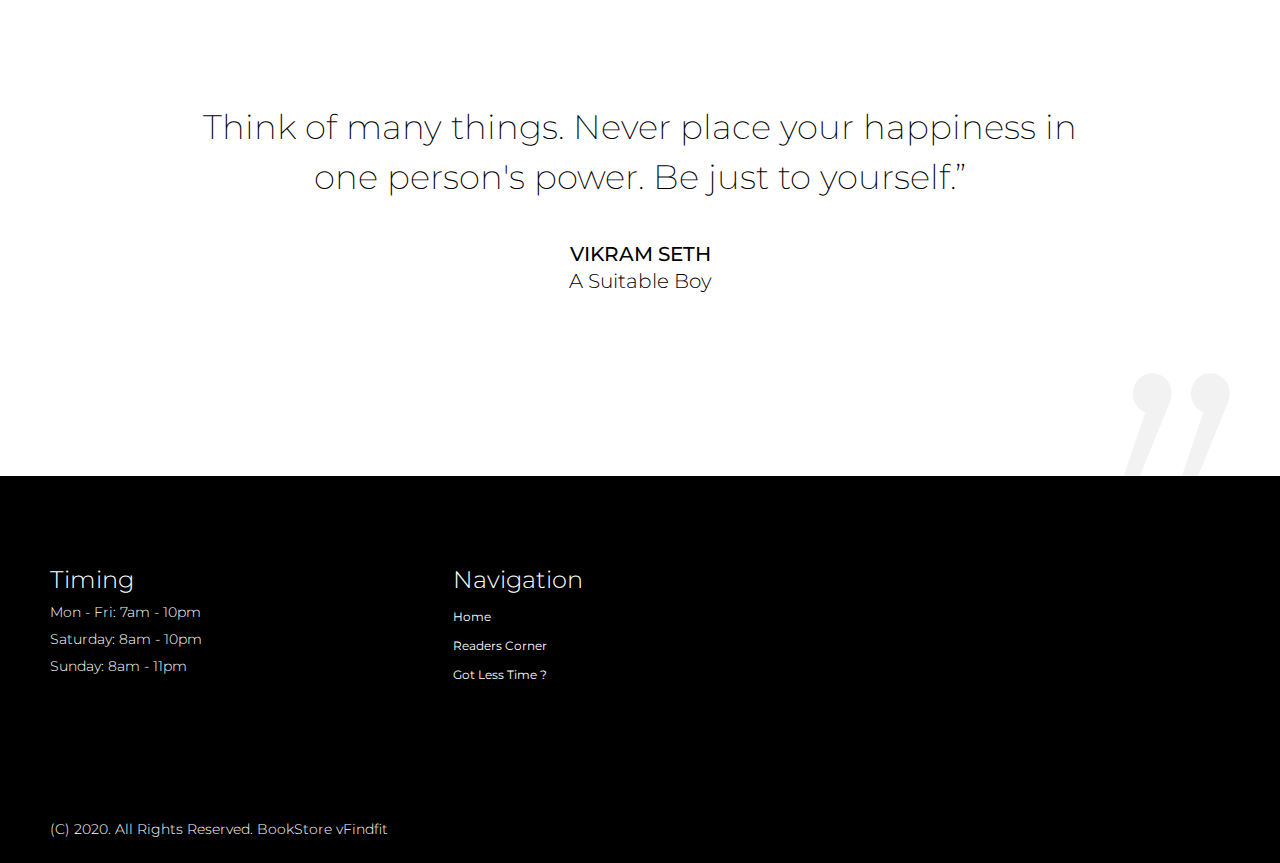
==== commit 44b62bb3: "Update index.html" ====
--- a/index.html
+++ b/index.html
@@ -1225,7 +1225,7 @@
             </div>
         </div>
     </footer>
-	 <div class="wrapper">
+	 <!--  <div class="wrapper">
     <a href="https://www.vfindfit.com/Categories.html">
     <div class="icon Websites">
       <div class="tooltip">
@@ -1289,7 +1289,7 @@
       <i class="fas fa-download"></i>
       <span class="nav__text">Download</span>
     </a>
-  </nav>
+  </nav>-->
     <script src="js/jquery.min.js"></script>
     <script src="js/bootstrap.min.js"></script>
     <script type="text/javascript" src="js/owl.carousel.min.js"></script>
